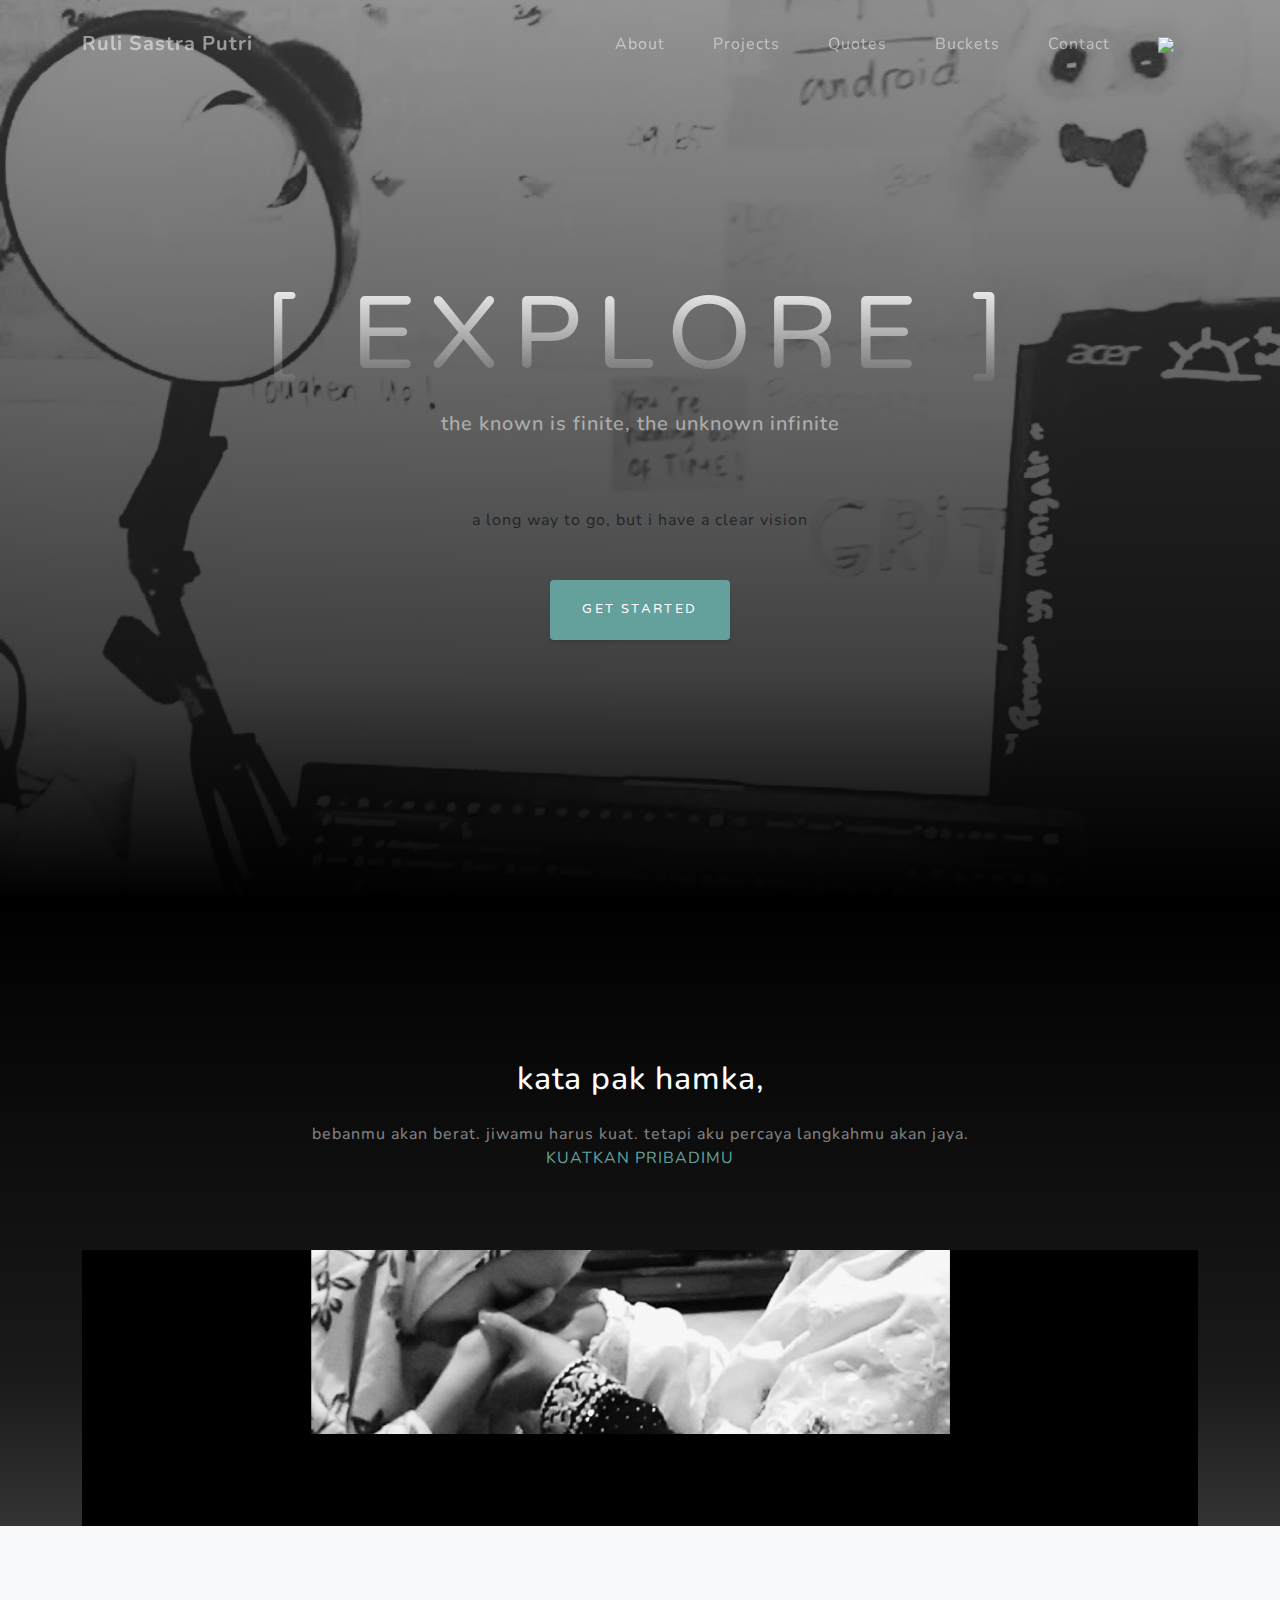
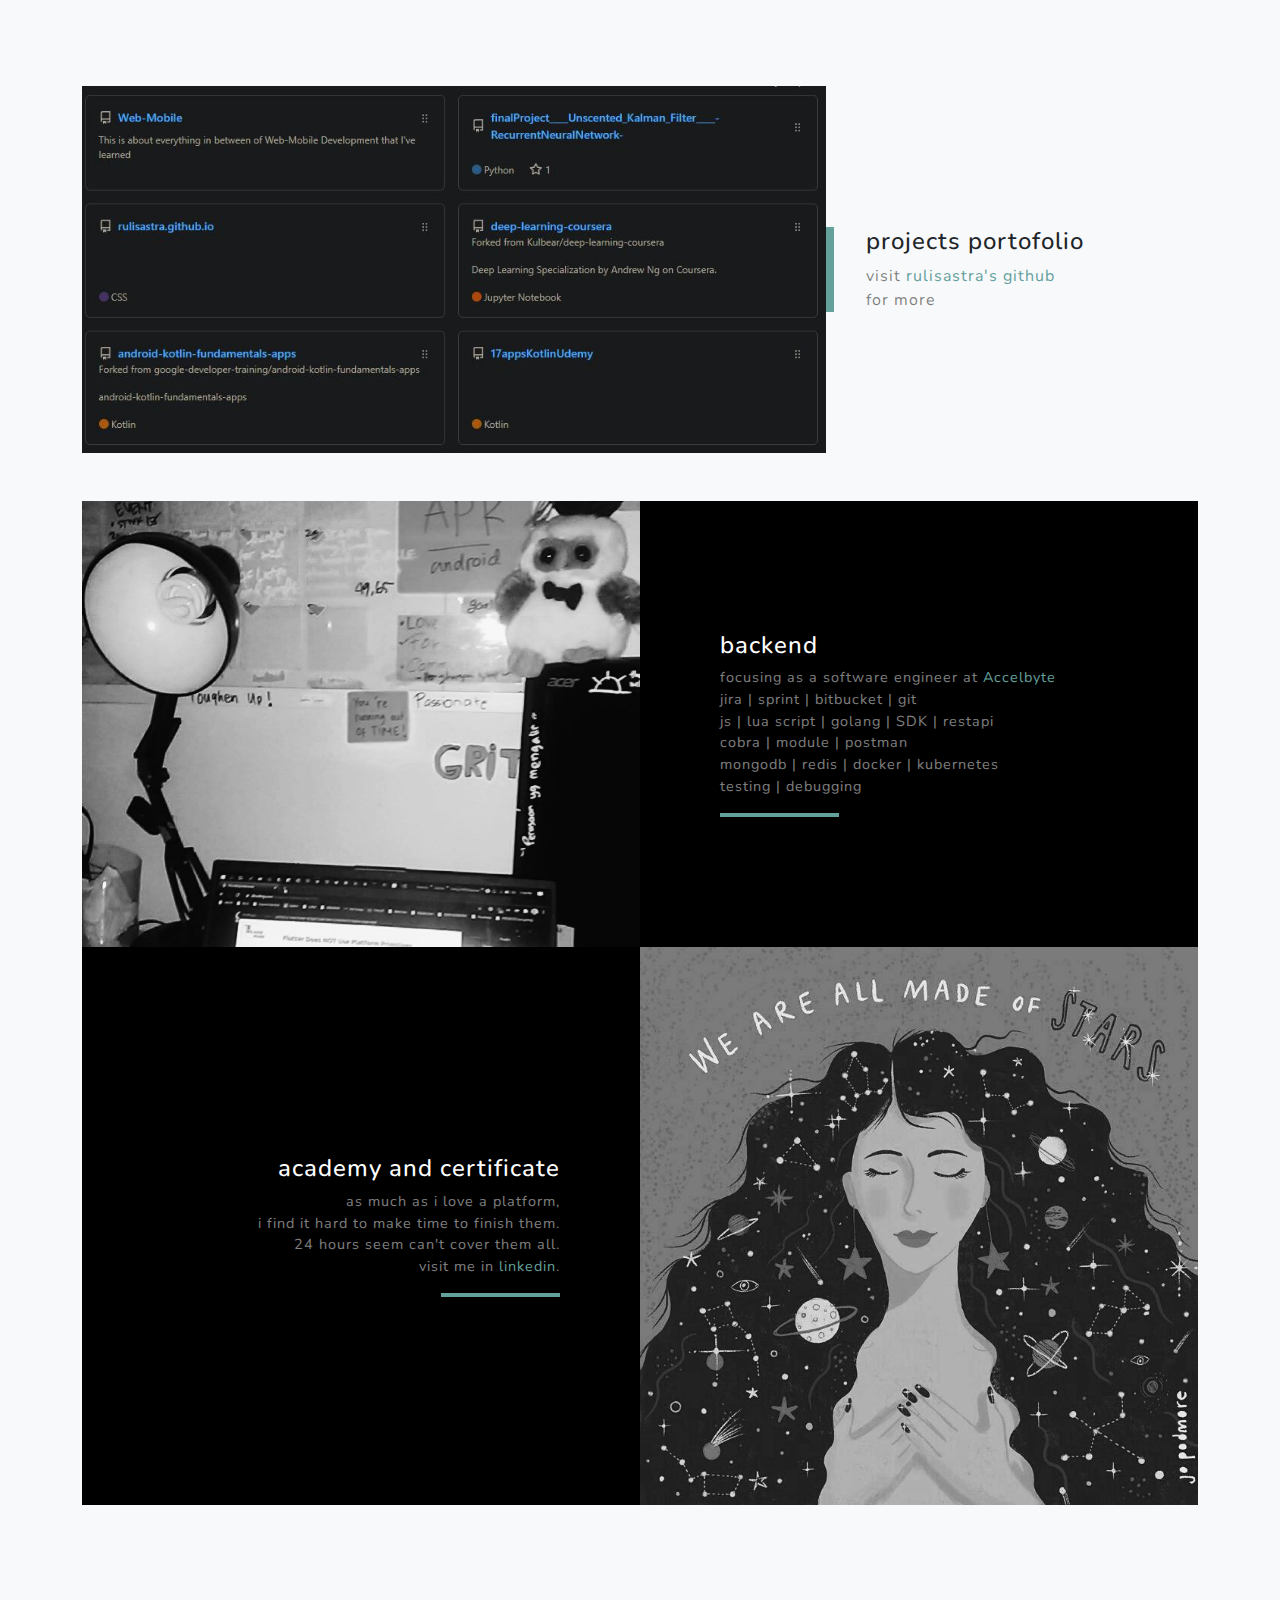
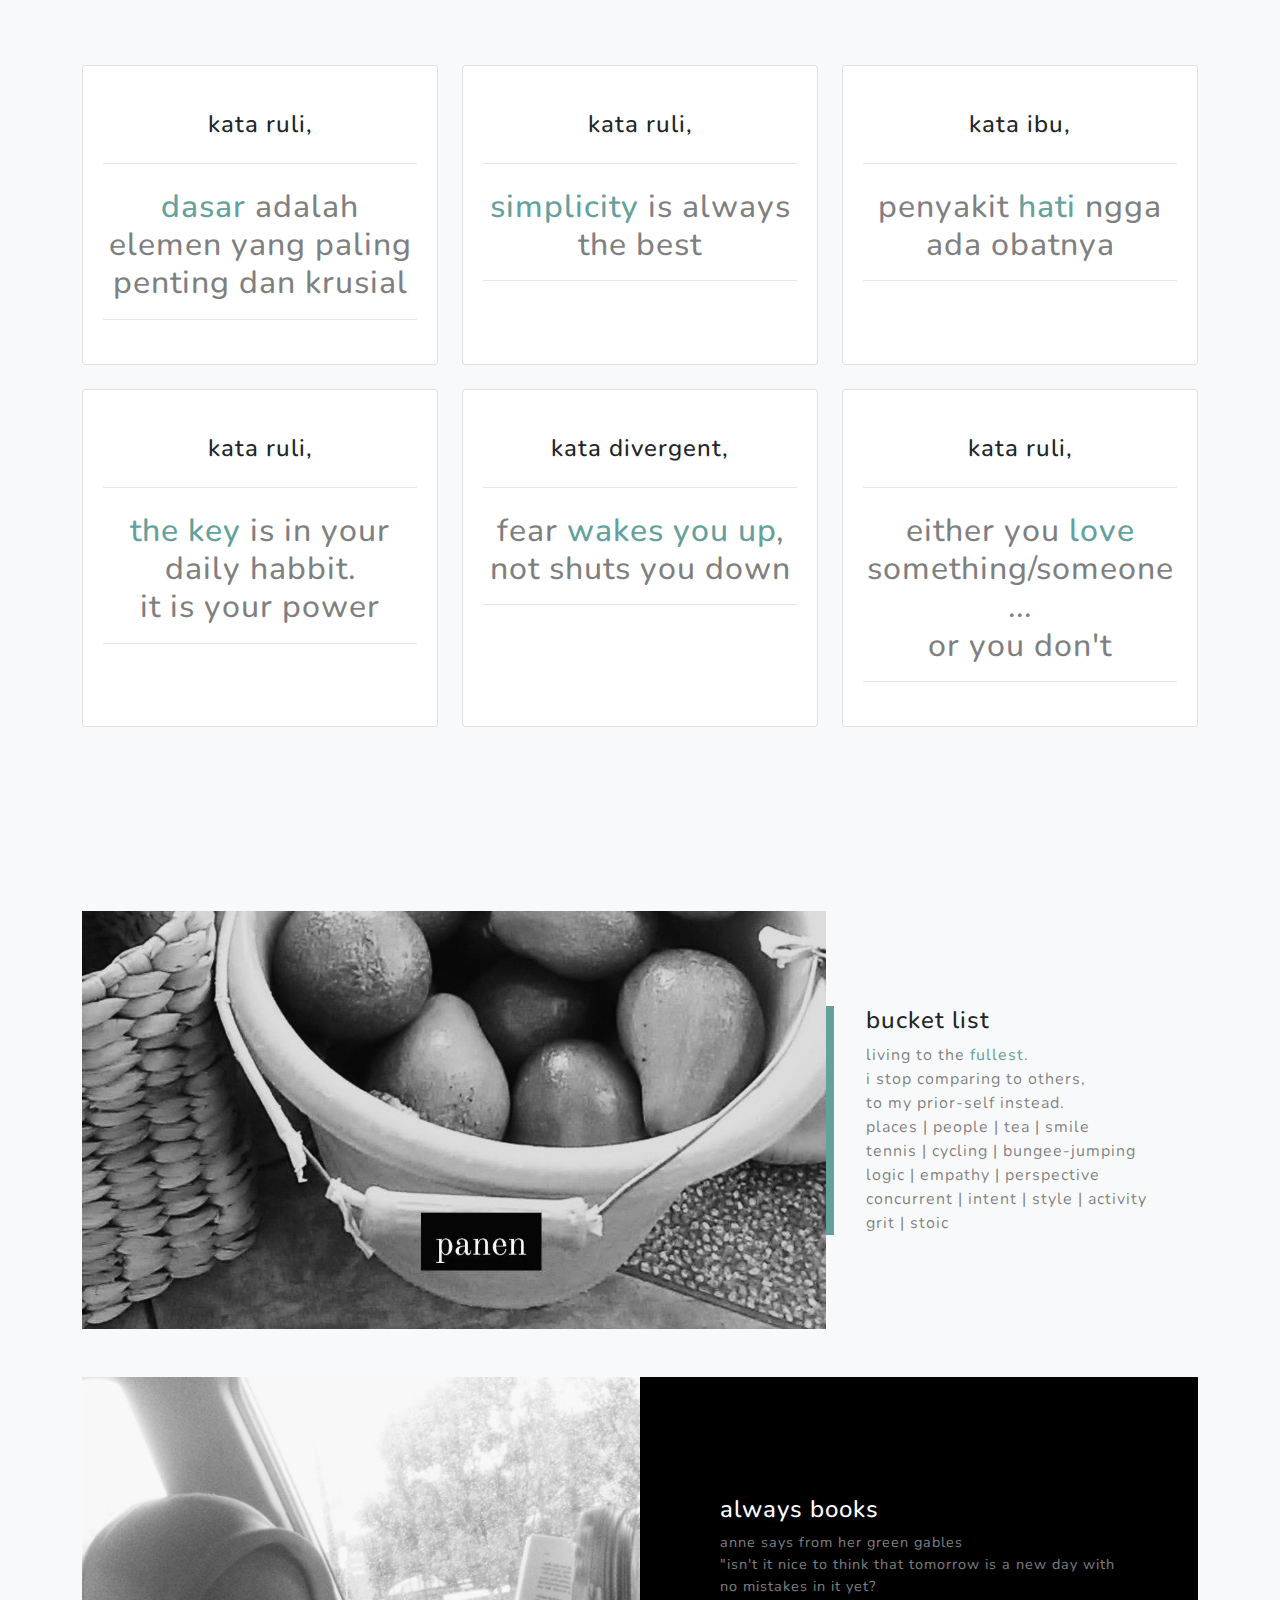
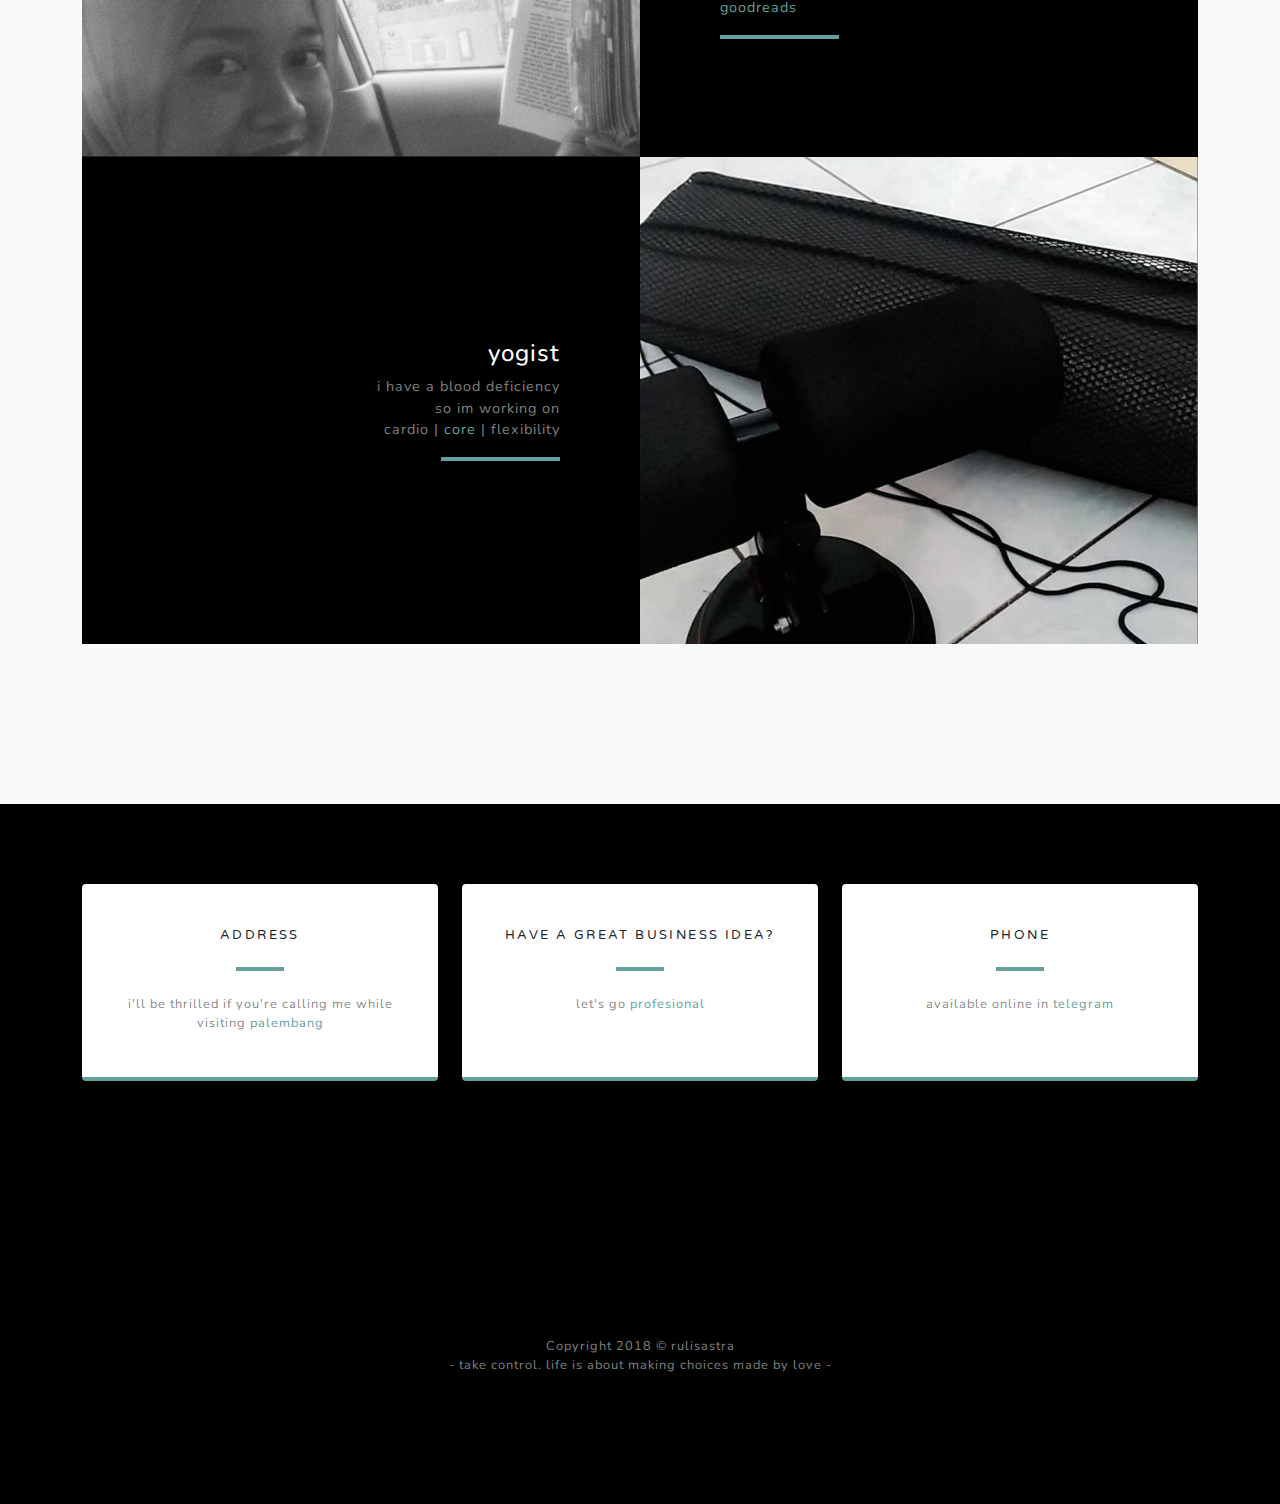
==== index.html @ 34dc0f87 "adding three dots" ====
<!DOCTYPE html>
<html lang="en">
    <head>
        <meta charset="utf-8" />
        <meta name="viewport" content="width=device-width, initial-scale=1, shrink-to-fit=no" />
        <meta name="description" content="" />
        <meta name="author" content="" />
        <title>laniakea | rulisastra</title>
        <link rel="icon" type="image/x-icon" href="#" />
        <!-- Font Awesome icons (free version)-->
        <script src="https://use.fontawesome.com/releases/v5.13.0/js/all.js" crossorigin="anonymous"></script>
        <!-- Google fonts-->
        <link href="https://fonts.googleapis.com/css?family=Varela+Round" rel="stylesheet" />
        <link href="https://fonts.googleapis.com/css?family=Nunito:200,200i,300,300i,400,400i,600,600i,700,700i,800,800i,900,900i" rel="stylesheet" />
        <!-- Core theme CSS (includes Bootstrap)-->
        <link href="css/styles.css" rel="stylesheet" />

        <!-- Google Tag Manager -->
        <script>(function(w,d,s,l,i){w[l]=w[l]||[];w[l].push({'gtm.start':
        new Date().getTime(),event:'gtm.js'});var f=d.getElementsByTagName(s)[0],
        j=d.createElement(s),dl=l!='dataLayer'?'&l='+l:'';j.async=true;j.src=
        'https://www.googletagmanager.com/gtm.js?id='+i+dl;f.parentNode.insertBefore(j,f);
        })(window,document,'script','dataLayer','GTM-MJ6JCJM');</script>
        <!-- End Google Tag Manager -->

    </head>

    <body id="page-top">

        <!-- Google Tag Manager (noscript) -->
        <noscript><iframe src="https://www.googletagmanager.com/ns.html?id=GTM-MJ6JCJM"
        height="0" width="0" style="display:none;visibility:hidden"></iframe></noscript>
        <!-- End Google Tag Manager (noscript) -->

        <!-- Navigation-->
        <nav class="navbar navbar-expand-lg navbar-light fixed-top" id="mainNav">
            <div class="container">
                <a class="navbar-brand js-scroll-trigger" href="#page-top">Ruli Sastra Putri</a>
                <button class="navbar-toggler navbar-toggler-right" type="button" data-toggle="collapse" data-target="#navbarResponsive" aria-controls="navbarResponsive" aria-expanded="false" aria-label="Toggle navigation">
                    Menu
                    <i class="fas fa-bars"></i>
                </button>
                <div class="collapse navbar-collapse" id="navbarResponsive">
                    <ul class="navbar-nav ml-auto">
                        <li class="nav-item"><a class="nav-link js-scroll-trigger" href="#about">About</a></li>
                        <li class="nav-item"><a class="nav-link js-scroll-trigger" href="#projects">Projects</a></li>
                        <li class="nav-item"><a class="nav-link js-scroll-trigger" href="#quotes">Quotes</a></li>
                        <li class="nav-item"><a class="nav-link js-scroll-trigger" href="#buckets">Buckets</a></li>
                        <li class="nav-item"><a class="nav-link js-scroll-trigger" href="#contacts">Contact</a></li>
                        <li class="nav-item"><a class="nav-link js-scroll-trigger" href="https://hits.seeyoufarm.com">
                            <img src="https://hits.seeyoufarm.com/api/count/incr/badge.svg?url=http%3A%2F%2Frulisastra.github.io&count_bg=%2364A19D&title_bg=%236C757D&icon=&icon_color=%23E7E7E7&title=today%27s+visitor&edge_flat=false"/>
                        </a></li>
                    </ul>
                </div>
            </div>
        </nav>
        <!-- Masthead-->
        <header class="masthead">
            <div class="container d-flex h-100 align-items-center">
                <div class="mx-auto text-center">
                    <h1 class="mx-auto my-4 text-uppercase">[ EXPLORE ]</h1>
                    <h5 class="text-white-50 mx-auto mt-2 mb-5">the known is finite, the unknown infinite</h5>
                    <br>a long way to go, but i have a clear vision</br><br></br>
                    <a class="btn btn-primary js-scroll-trigger" href="#about">Get Started</a>
                </div>
            </div>
        </header>
        <!-- About-->
        <section class="about-section text-center" id="about">
            <div class="container">
                <div class="row">
                    <div class="col-lg-8 mx-auto">
                        <h2 class="text-white mb-4">kata pak hamka,</h2>
                        <p class="text-white-50">
                            bebanmu akan berat. jiwamu harus kuat. tetapi aku percaya langkahmu akan jaya. <br>
                            <a href="#">KUATKAN PRIBADIMU</a>
                        </p>
                    </div>
                </div>
                <img class="img-fluid" src="assets/img/ipad.jpg" alt="" />
            </div>
        </section>
        <!-- Project Coding-->
        <section class="projects-section bg-light" id="projects">
            <div class="container">
                <!-- Featured Project Row-->
                <div class="row align-items-center no-gutters mb-4 mb-lg-5">
                    <div class="col-xl-8 col-lg-7"><img class="img-fluid mb-3 mb-lg-0" src="assets/img/demo-image-10.jpg" alt="" /></div>
                    <div class="col-xl-4 col-lg-5">
                        <div class="featured-text text-center text-lg-left">
                            <h4>projects portofolio</h4>
                            <p class="text-black-50 mb-0">visit  <a href="https://github.com/rulisastra">rulisastra's github</a></p>
                            <p class="text-black-50 mb-0">for more</p>
                        </div>
                    </div>
                </div>
                <!-- Project One-->
                <div class="row justify-content-center no-gutters mb-5 mb-lg-0">
                    <div class="col-lg-6"><img class="img-fluid" src="assets/img/demo-image-11.jpg" alt="" /></div>
                    <div class="col-lg-6">
                        <div class="bg-black text-center h-100 project">
                            <div class="d-flex h-100">
                                <div class="project-text w-100 my-auto text-center text-lg-left">
                                    <h4 class="text-white">backend</h4>
                                    <p class="mb-0 text-white-50">focusing as a software engineer at <a href="https://accelbyte.io/">Accelbyte</a></p>
                                    <p class="mb-0 text-white-50">jira | sprint | bitbucket | git <br> js | lua script | golang | SDK | restapi <br> cobra | module | postman <br> 
                                        mongodb | redis | docker | kubernetes <br> testing | debugging 
                                    </p>
                                    <hr class="d-none d-lg-block mb-0 ml-0" />
                                </div>
                            </div>
                        </div>
                    </div>
                </div>
                <!-- Project Two-->
                <div class="row justify-content-center no-gutters">
                    <div class="col-lg-6"><img class="img-fluid" src="assets/img/demo-image-12.jpg" alt="" /></div>
                    <div class="col-lg-6 order-lg-first">
                        <div class="bg-black text-center h-100 project">
                            <div class="d-flex h-100">
                                <div class="project-text w-100 my-auto text-center text-lg-right">
                                    <h4 class="text-white">academy and certificate</h4>
                                    <p class="mb-0 text-white-50">as much as i love a platform, <br> i find it hard to make time to finish them. <br>24 hours seem can't cover them all.<br>visit me in
                                        <a href="https://id.linkedin.com/in/rulisastra">linkedin</a>.</p>
                                    <hr class="d-none d-lg-block mb-0 mr-0" />
                                </div>
                            </div>
                        </div>
                    </div>
                </div>
            </div>         
        </section>
                        
        <!-- quotes -->
        <section class="quote-section bg-light" id="quotes">
            <div class="container bg-light">
                <div class="row">
                    <div class="col-md-4 mb-3 mb-md-4">
                        <div class="card py-4 h-100">
                            <div class="card-body text-center">
                                <h4 class="text-lowercase m-0">kata ruli,</h4>
                                <hr class="my-4" />
                                <div class="small text-black-50 mb-0">
                                    <h2>
                                        <a href="#">dasar</a> adalah elemen yang paling penting dan krusial
                                    </h2>
                                    <hr class="d-none d-lg-block mb-0 ml-0" />
                                </div>
                            </div>
                        </div>
                    </div>
                    <div class="col-md-4 mb-3 mb-md-4">
                        <div class="card py-4 h-100">
                            <div class="card-body text-center">
                                <h4 class="text-lowercase m-0">kata ruli,</h4>
                                <hr class="my-4" />
                                <div class="small text-black-50 mb-0">
                                    <h2>
                                        <a href="#">simplicity</a> is always the best
                                    </h2>
                                    <hr class="d-none d-lg-block mb-0 ml-0" />
                                </div>
                            </div>
                        </div>
                    </div>
                    <div class="col-md-4 mb-3 mb-md-4">
                        <div class="card py-4 h-100">
                            <div class="card-body text-center">
                                <h4 class="text-lowercase m-0">kata ibu,</h4>
                                <hr class="my-4" />
                                <div class="small text-black-50 mb-0">
                                    <h2>
                                        penyakit <a href="#">hati</a> ngga ada obatnya
                                    </h2>
                                    <hr class="d-none d-lg-block mb-0 ml-0" />
                                </div>
                            </div>
                        </div>
                    </div>
                    <div class="col-md-4 mb-3 mb-md-4">
                        <div class="card py-4 h-100">
                            <div class="card-body text-center">
                                <h4 class="text-lowercase m-0">kata ruli,</h4>
                                <hr class="my-4" />
                                <div class="small text-black-50 mb-0">
                                    <h2>
                                        <a href="#">the key</a> is in your daily habbit. <br>it is your power
                                    </h2>
                                    <hr class="d-none d-lg-block mb-0 ml-0" />
                                </div>
                            </div>
                        </div>
                    </div>
                    <div class="col-md-4 mb-3 mb-md-4">
                        <div class="card py-4 h-100">
                            <div class="card-body text-center">
                                <h4 class="text-lowercase m-0">kata divergent,</h4>
                                <hr class="my-4" />
                                <div class="small text-black-50 mb-0">
                                    <h2>
                                        fear <a href="#">wakes you up</a>, not shuts you down
                                    </h2>
                                    <hr class="d-none d-lg-block mb-0 ml-0" />
                                </div>
                            </div>
                        </div>
                    </div>
                    <div class="col-md-4 mb-3 mb-md-4">
                        <div class="card py-4 h-100">
                            <div class="card-body text-center">
                                <h4 class="text-lowercase m-0">kata ruli,</h4>
                                <hr class="my-4" />
                                <div class="small text-black-50 mb-0">
                                    <h2>
                                        either you <a href="#">love</a> something/someone... <br> or you don't
                                    </h2>
                                    <hr class="d-none d-lg-block mb-0 ml-0" />
                                </div>
                            </div>
                        </div>
                    </div>
                </div>
            </div>    
        </section>
        <!-- Bucket List -->
        <section class="projects-section bg-light" id="buckets">
            <div class="container">
                <!-- Featured Project Row-->
                <div class="row align-items-center no-gutters mb-4 mb-lg-5">
                    <div class="col-xl-8 col-lg-7"><img class="img-fluid mb-3 mb-lg-0" src="assets/img/0.jpg" alt="" /></div>
                    <div class="col-xl-4 col-lg-5">
                        <div class="featured-text text-center text-lg-left">
                            <h4>bucket list</h4>
                            <p class="text-black-50 mb-0">living to the <a href="#">fullest</a>.<br>
                                i stop comparing to others,<br> to my prior-self instead.<br>
                            </p>
                            <p class="text-black-50 mb-0">places | people | tea | smile <br> tennis | cycling | bungee-jumping <br> logic | empathy | perspective <br> concurrent | intent | style | activity <br> grit | stoic </p>
                        </div>
                    </div>
                </div>
                <!-- Project One Row-->
                <div class="row justify-content-center no-gutters mb-5 mb-lg-0">
                    <div class="col-lg-6"><img class="img-fluid" src="assets/img/demo-image-01.jpg" alt="" /></div>
                    <div class="col-lg-6">
                        <div class="bg-black text-center h-100 project">
                            <div class="d-flex h-100">
                                <div class="project-text w-100 my-auto text-center text-lg-left">
                                    <h4 class="text-white">always books</h4>
                                    <p class="mb-0 text-white-50">anne says from her green gables <br> "isn't it nice to think that tomorrow is a new day with no mistakes in it yet? <br> 
                                        <a href="https://www.goodreads.com/user/show/23345338-ruli-sastra">goodreads</a>
                                    </p>
                                    <hr class="d-none d-lg-block mb-0 ml-0" />
                                </div>
                            </div>
                        </div>
                    </div>
                </div>
                <!-- Project Two Row-->
                <div class="row justify-content-center no-gutters">
                    <div class="col-lg-6"><img class="img-fluid" src="assets/img/demo-image-02.jpg" alt="" /></div>
                    <div class="col-lg-6 order-lg-first">
                        <div class="bg-black text-center h-100 project">
                            <div class="d-flex h-100">
                                <div class="project-text w-100 my-auto text-center text-lg-right">
                                    <h4 class="text-white">yogist</h4>
                                    <p class="mb-0 text-white-50">i have a blood deficiency <br> so im working on <br> cardio | 
                                        <a href="https://www.strava.com/athletes/51560562">core</a> | flexibility</p>
                                    <hr class="d-none d-lg-block mb-0 mr-0" />
                                </div>
                            </div>
                        </div>
                    </div>
                </div>
            </div>         
        </section>
        <!-- Contact-->
        <section class="contact-section bg-black" id="contacts">
            <div class="container">
                <div class="row">
                    <div class="col-md-4 mb-3 mb-md-0">
                        <div class="card py-4 h-100">
                            <div class="card-body text-center">
                                <i class="fas fa-map-marked-alt text-primary mb-2"></i>
                                <h4 class="text-uppercase m-0">Address</h4>
                                <hr class="my-4" />
                                <div class="small text-black-50">i'll be thrilled if you're calling me while visiting <a href="https://goo.gl/maps/FvqnrLis1mpHdZTG8">palembang</a></div>
                            </div>
                        </div>
                    </div>
                    <div class="col-md-4 mb-3 mb-md-0">
                        <div class="card py-4 h-100">
                            <div class="card-body text-center">
                                <i class="fas fa-envelope text-primary mb-2"></i>
                                <h4 class="text-uppercase m-0">have a great business idea? </h4>
                                <hr class="my-4" />
                                <div class="small text-black-50">let's go <a href="mailto:john@ruli.sastra.p@mail.ugm.ac.id">profesional</a></div>
                            </div>
                        </div>
                    </div>
                    <div class="col-md-4 mb-3 mb-md-0">
                        <div class="card py-4 h-100">
                            <div class="card-body text-center">
                                <i class="fas fa-mobile-alt text-primary mb-2"></i>
                                <h4 class="text-uppercase m-0">Phone</h4>
                                <hr class="my-4" />
                                <div class="small text-black-50">available online in <a href="https://t.me/rulisastra">telegram</a></div>
                            </div>
                        </div>
                    </div>
                </div>
                <div class="social d-flex justify-content-center">
                    <a class="mx-2" href="https://www.twitter.com/rulisastra"><i class="fab fa-twitter"></i></a>
                    <a class="mx-2" href="https://www.facebook.com/uli.putri"><i class="fab fa-facebook-f"></i></a>
                    <a class="mx-2" href="https://www.instagram.com/rulisastra/"><i class="fab fa-instagram"></i></a>
                    <a class="mx-2" href="https://id.pinterest.com/rulisastra/"><i class="fab fa-pinterest"></i></a>
                    <a class="mx-2" href="https://medium.com/@rulisastra"><i class="fab fa-medium"></i></a>
                    <a class="mx-2" href="https://www.tumblr.com/blog/rulisastra"><i class="fab fa-tumblr"></i></a>
                    <a class="mx-2" href="https://id.quora.com/profile/Ruli-Sastra"><i class="fab fa-quora"></i></a>
                    <a class="mx-2" href="https://github.com/rulisastra"><i class="fab fa-github"></i></a>
                    <a class="mx-2" href="https://id.linkedin.com/in/rulisastra"><i class="fab fa-linkedin"></i></a>
                    <a class="mx-2" href="https://open.spotify.com/user/rulisastra"><i class="fab fa-spotify"></i></a>
                    <a class="mx-2" href="https://m.imdb.com/user/ur37093719/?ref_=nv_usr_prof_2"><i class="fab fa-imdb"></i></a>
                    <a class="mx-2" href="https://soundcloud.com/rulisastraputri"><i class="fab fa-soundcloud"></i></a>
                </div>
            </div>
        </section>
        <!-- Footer-->
        <footer class="footer bg-black small text-center text-white-50"><div class="container">Copyright 2018  &copy; rulisastra <br> - take control. life is about making choices made by love -</div>
        <!-- Histats.com  START (html only)-->
        <!-- <a href="/" alt="page hit counter" target="_blank" >
        <embed src="//s10.histats.com/605.swf"  flashvars="jver=1&acsid=4546337&domi=4"  quality="high"  width="110" height="55" name="605.swf"  align="middle" type="application/x-shockwave-flash" pluginspage="//www.macromedia.com/go/getflashplayer" wmode="transparent" /></a>
        <img  src="//sstatic1.histats.com/0.gif?4546337&101" alt="" border="0"> -->
        <!-- Histats.com  END  -->
        </footer>
        <!-- Bootstrap core JS-->
        <script src="https://cdnjs.cloudflare.com/ajax/libs/jquery/3.5.1/jquery.min.js"></script>
        <script src="https://stackpath.bootstrapcdn.com/bootstrap/4.5.0/js/bootstrap.bundle.min.js"></script>
        <!-- Third party plugin JS-->
        <script src="https://cdnjs.cloudflare.com/ajax/libs/jquery-easing/1.4.1/jquery.easing.min.js"></script>
        <!-- Core theme JS-->
        <script src="js/scripts.js"></script>

        <!-- Twitter sync -->
<!--         <script async src="https://platform.twitter.com/widgets.js" charset="utf-8"></script> -->
    </body>
</html>
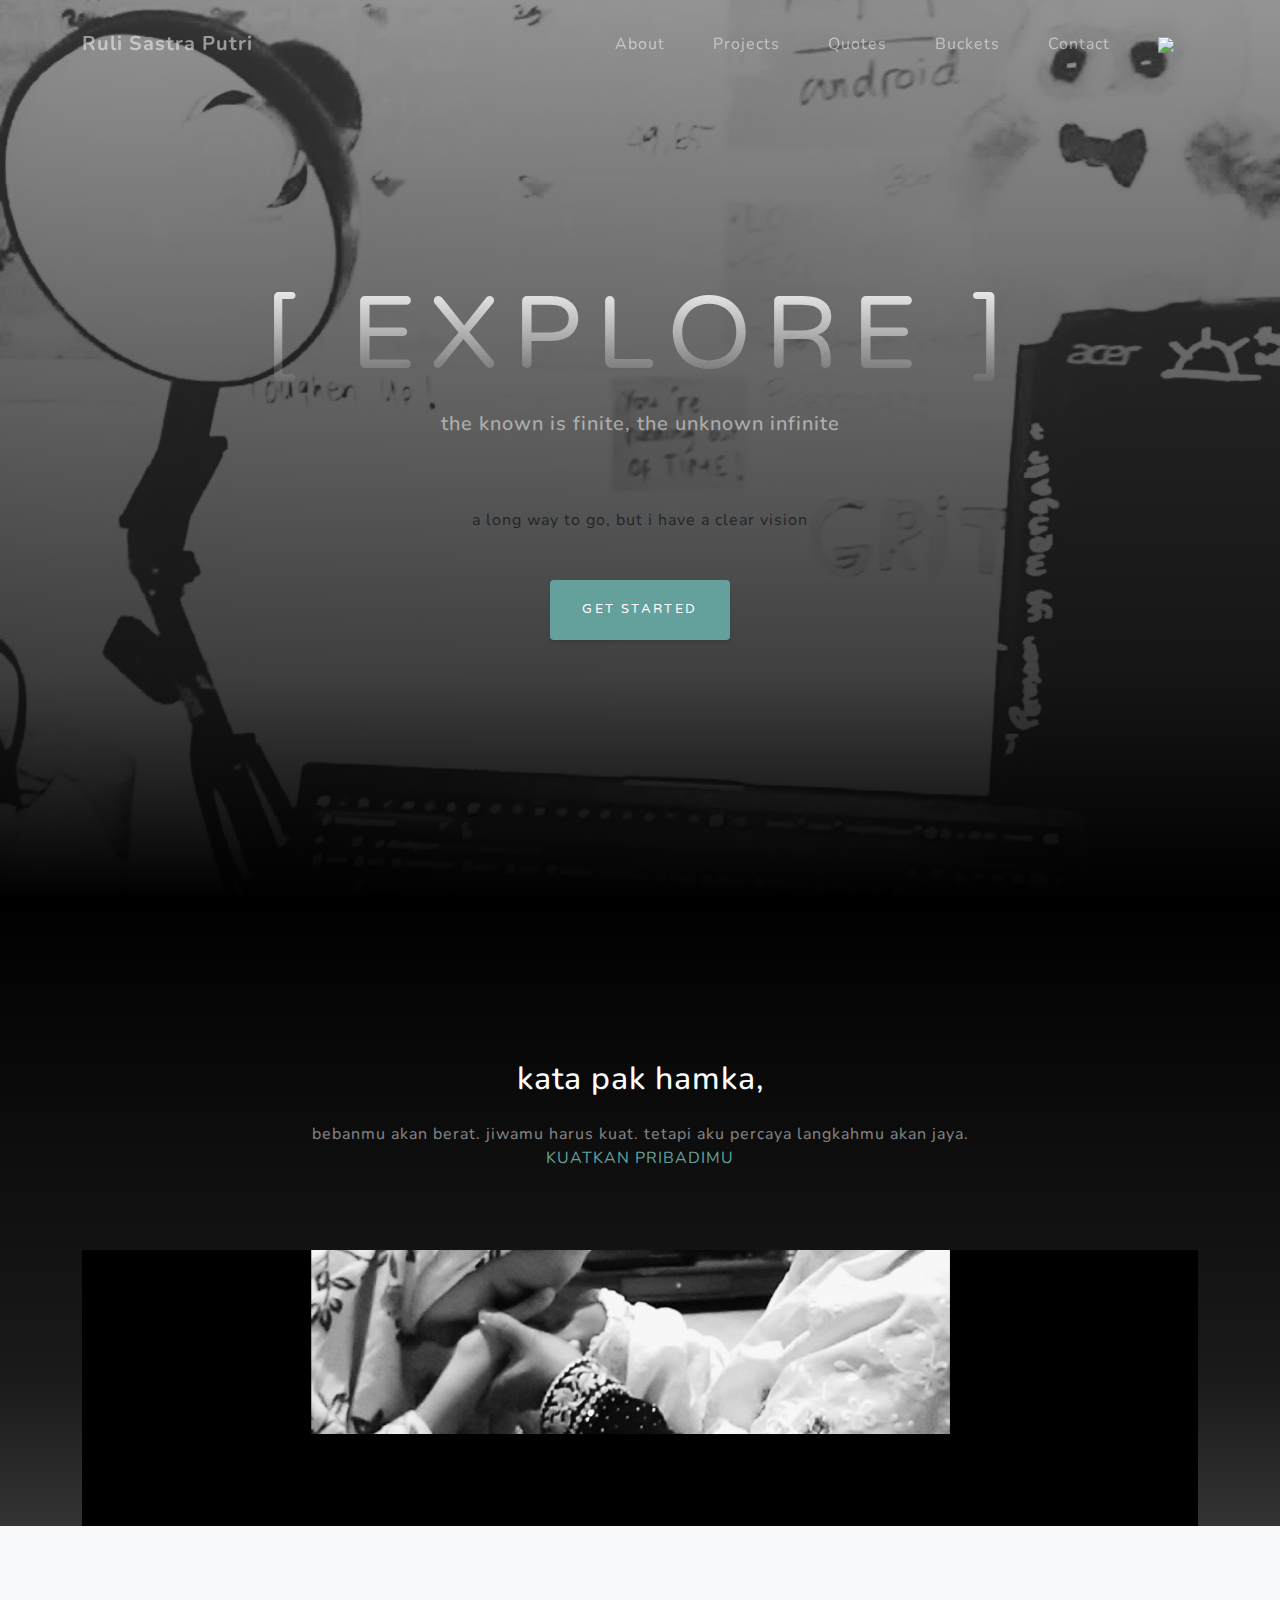
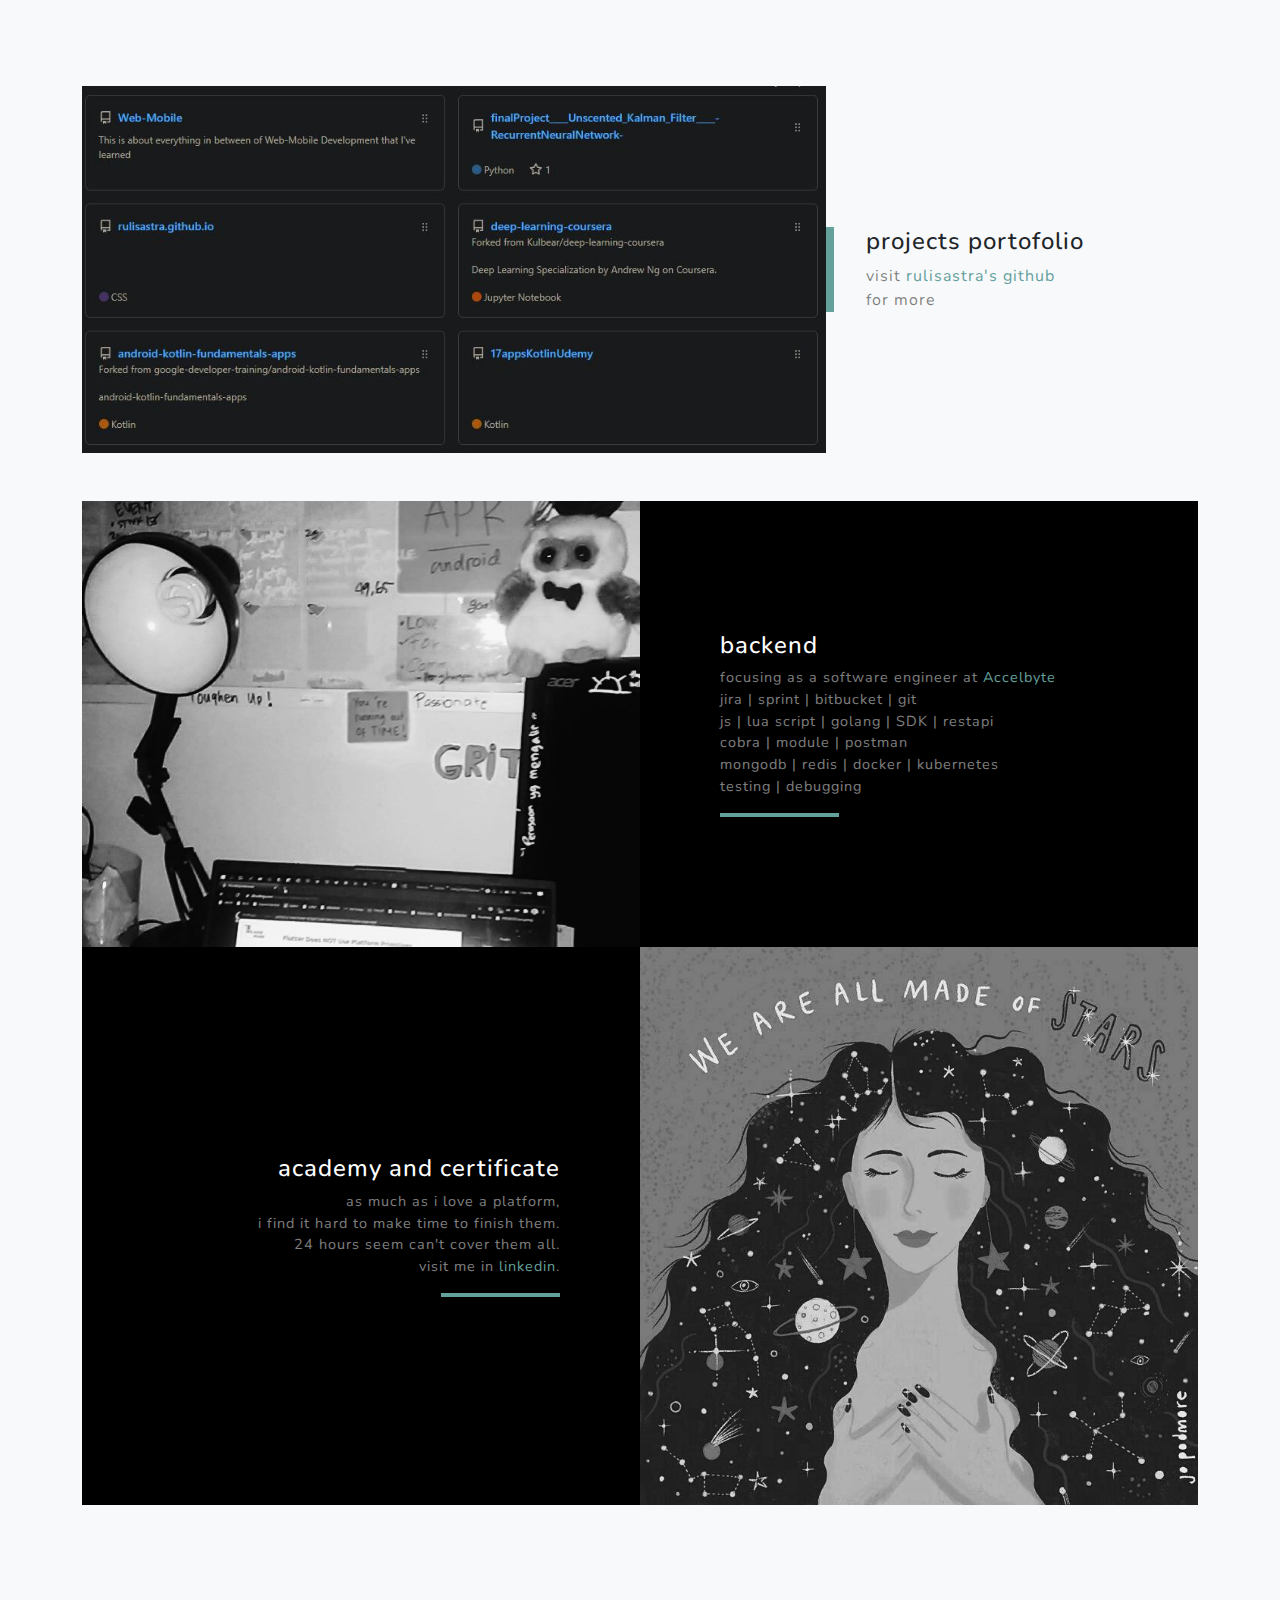
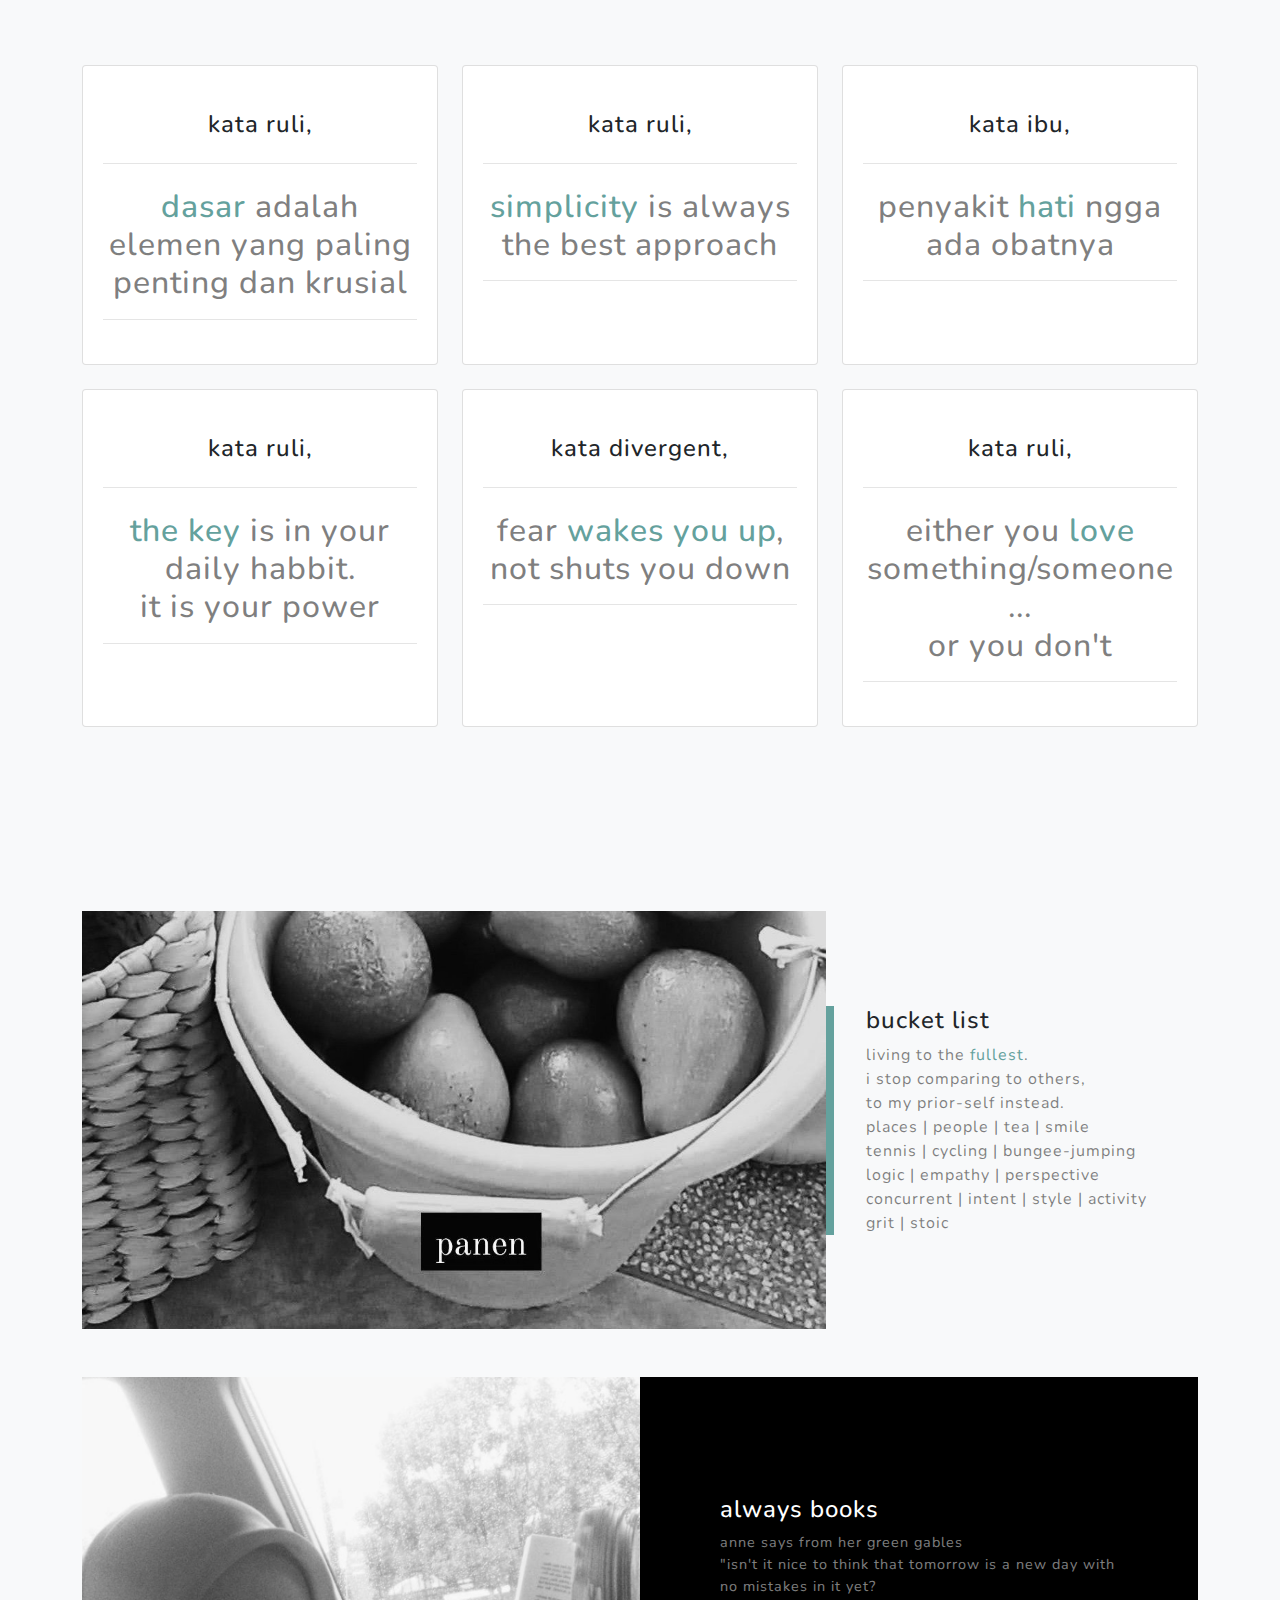
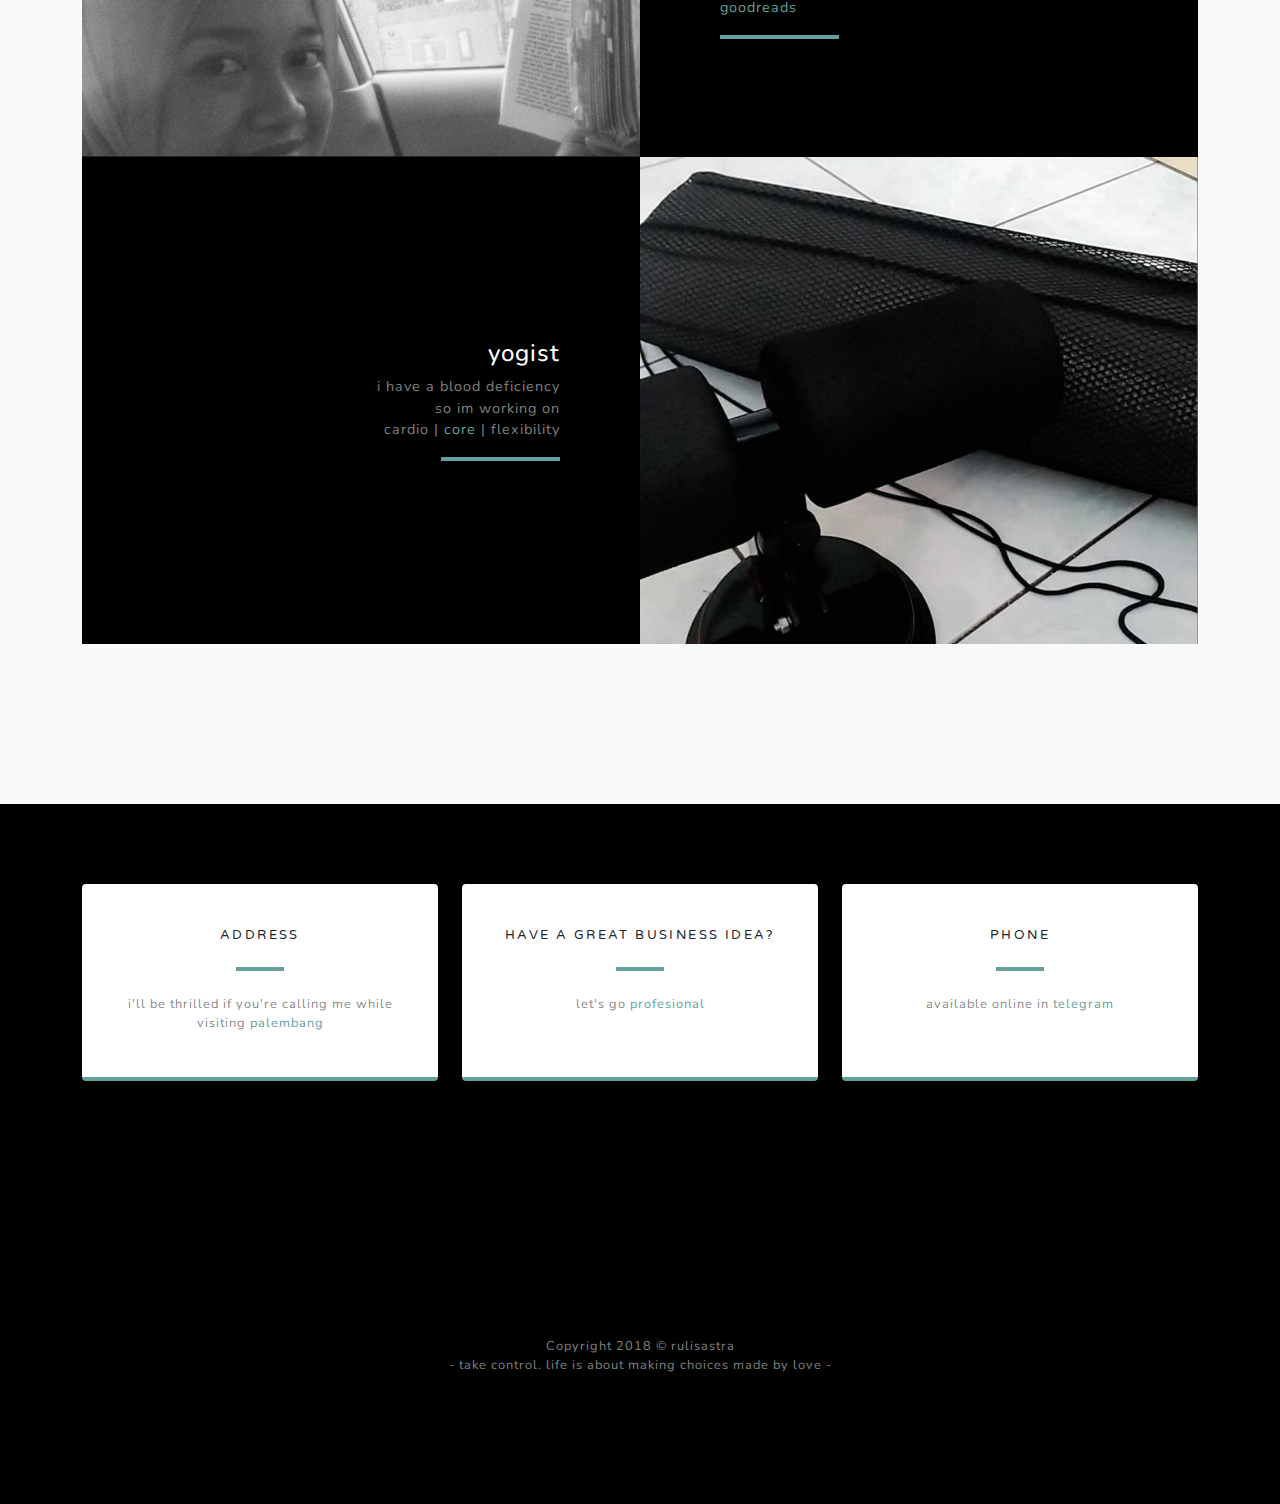
==== commit a0e8bc1f: "updating quote card by simplicity" ====
--- a/index.html
+++ b/index.html
@@ -156,7 +156,7 @@
                                 <hr class="my-4" />
                                 <div class="small text-black-50 mb-0">
                                     <h2>
-                                        <a href="#">simplicity</a> is always the best
+                                        <a href="#">simplicity</a> is always the best approach
                                     </h2>
                                     <hr class="d-none d-lg-block mb-0 ml-0" />
                                 </div>
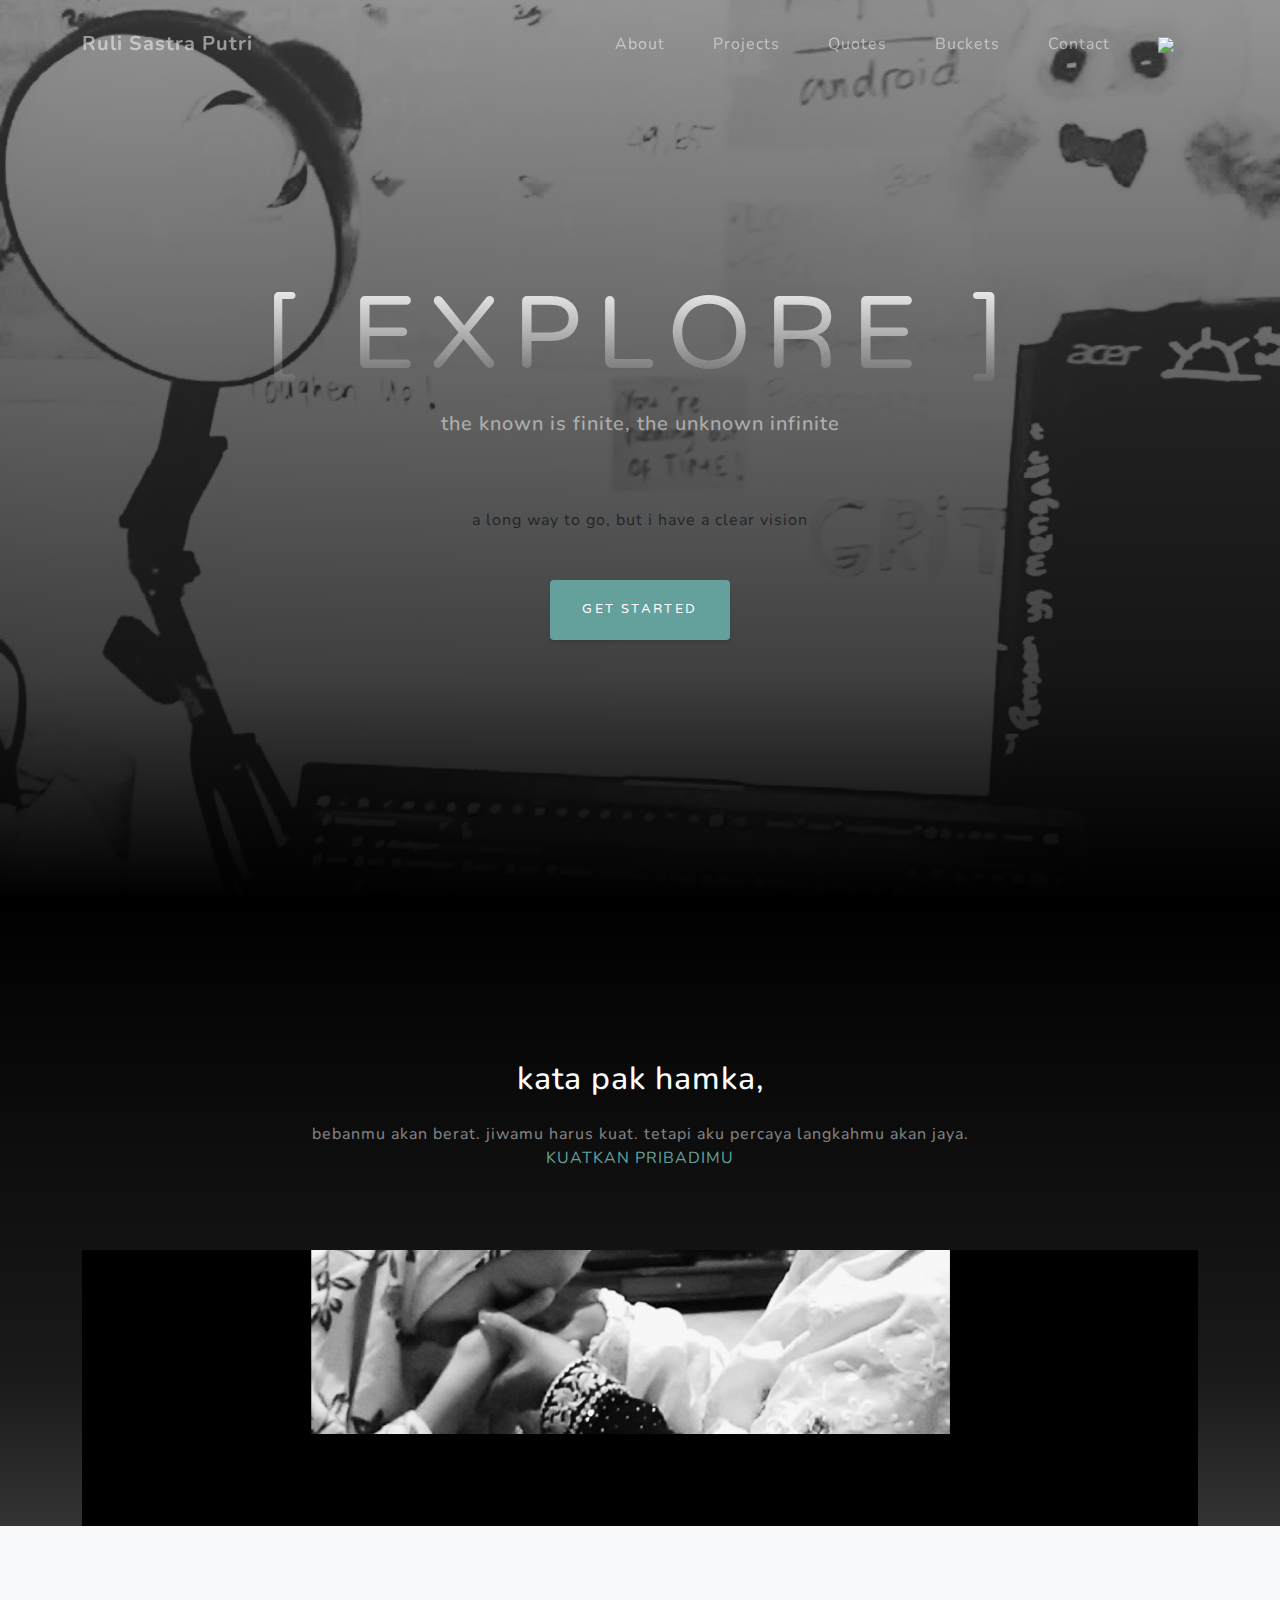
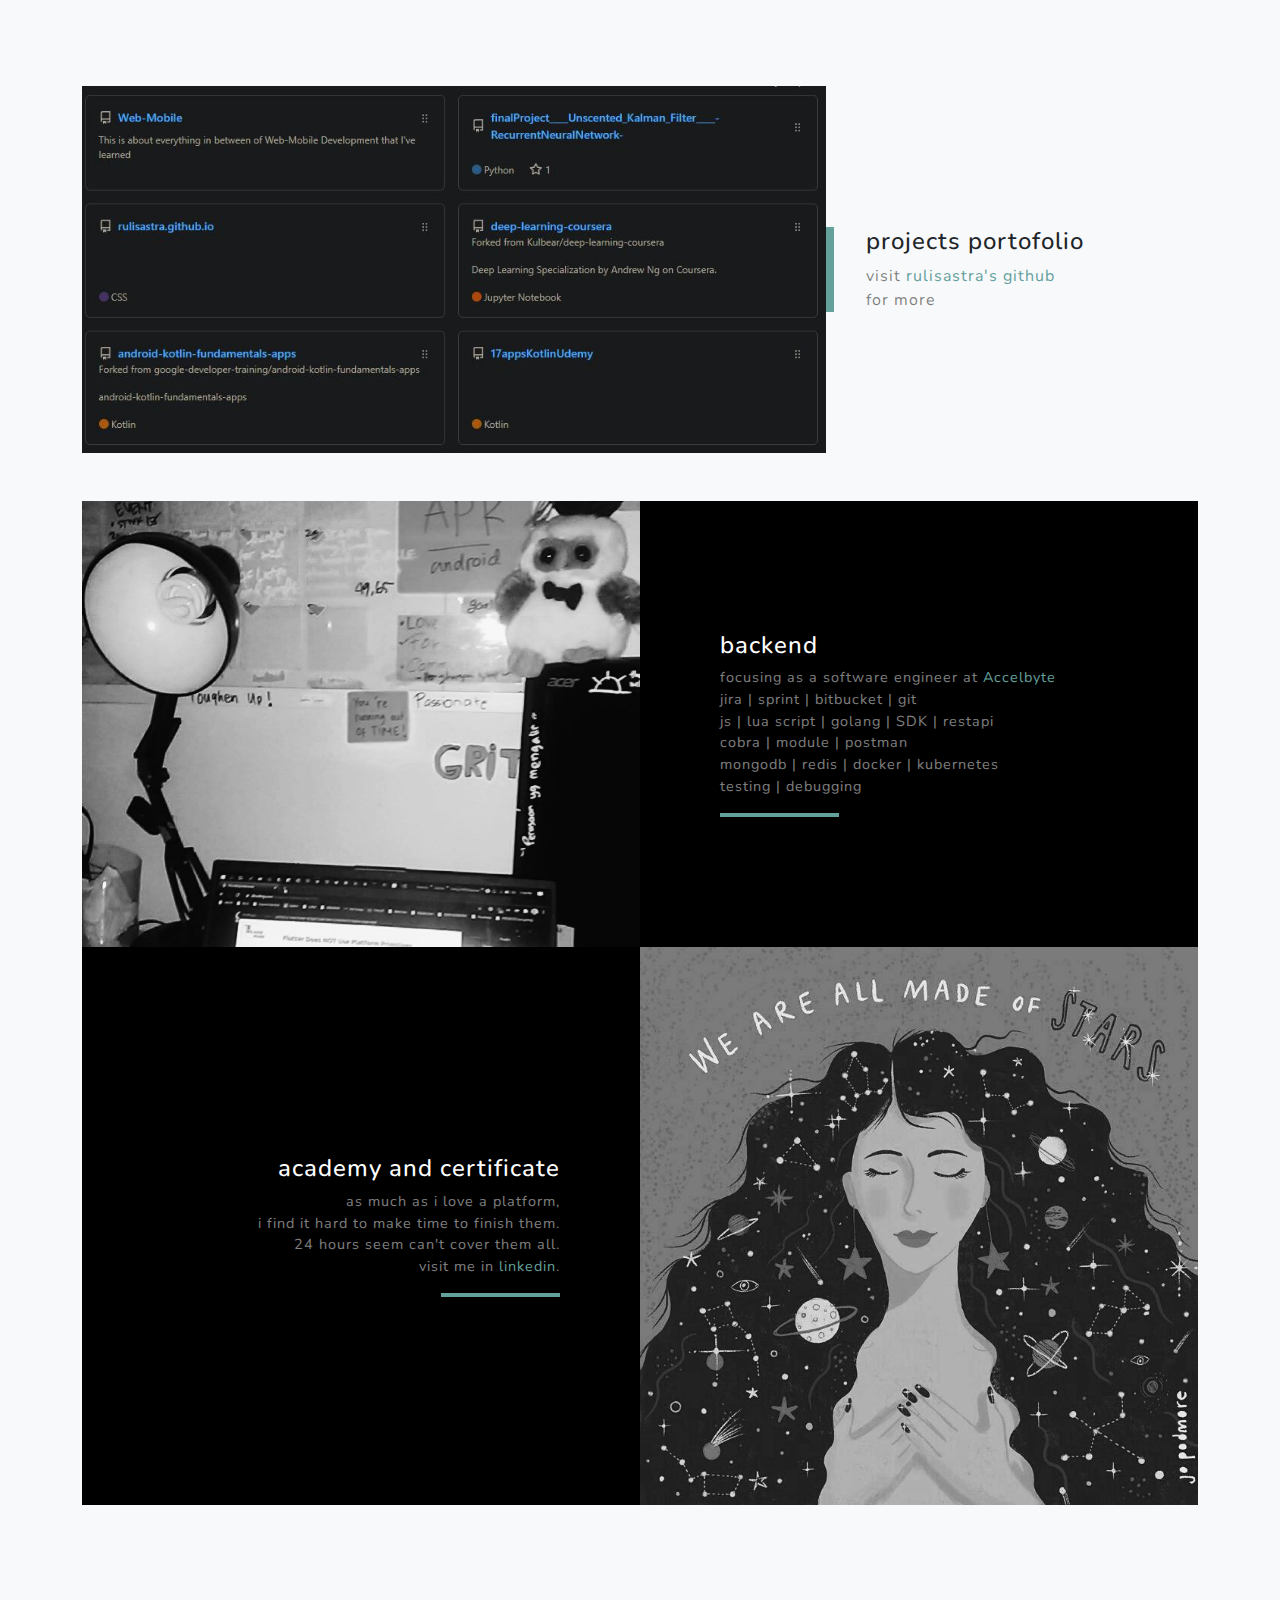
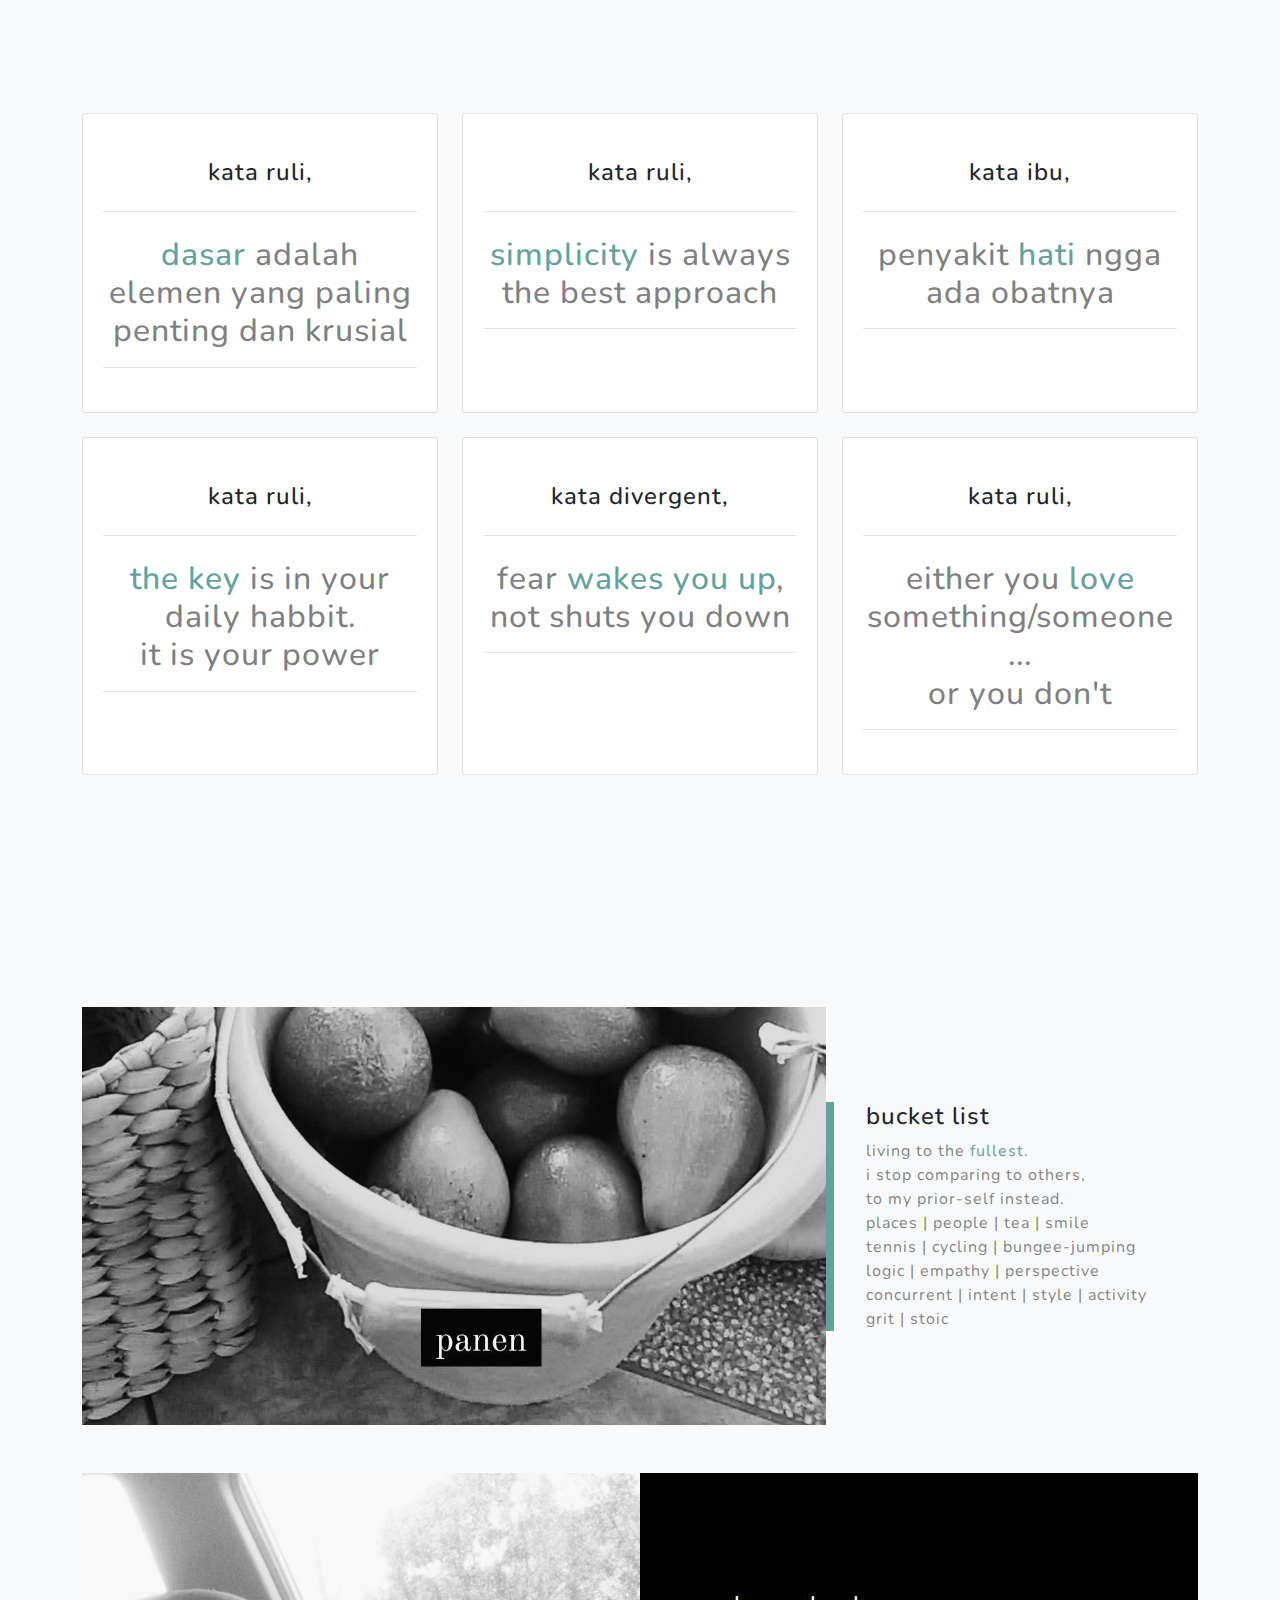
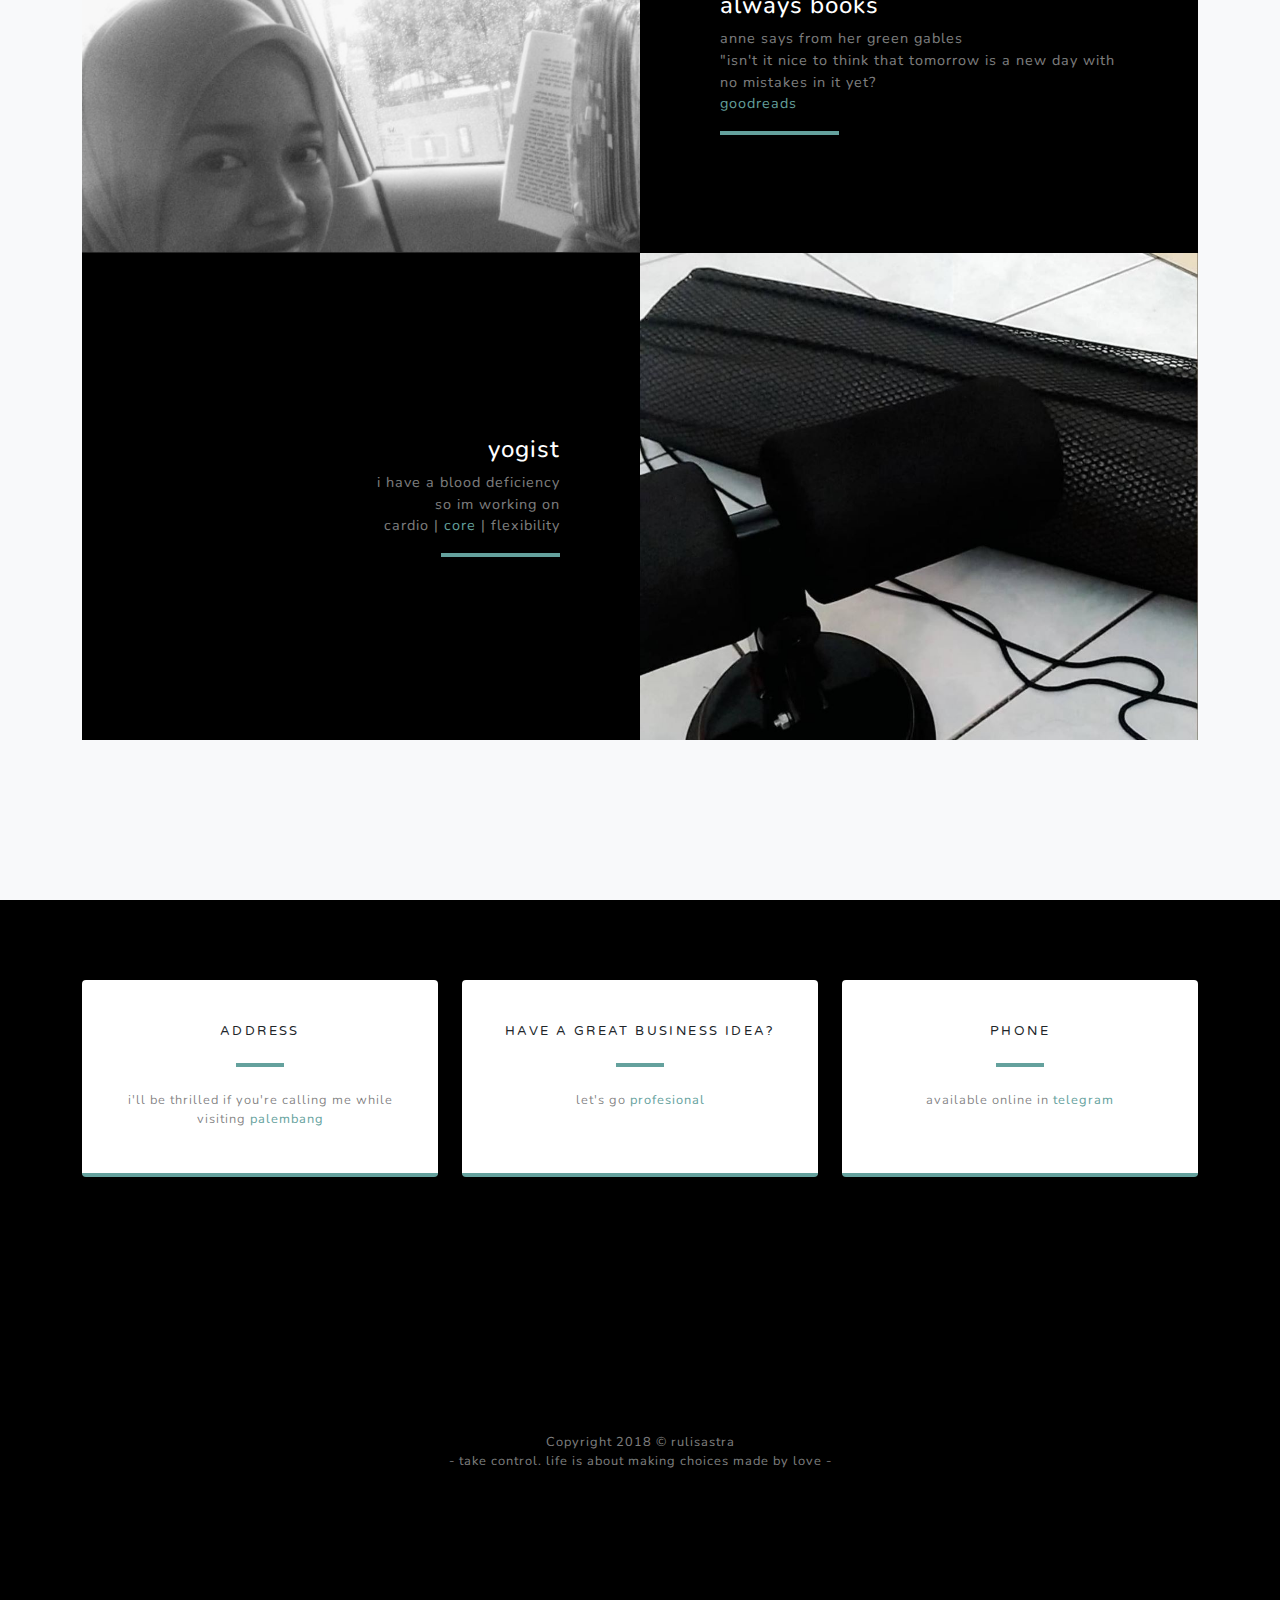
==== commit 42c78493: "fix: quote padding to py-4" ====
--- a/index.html
+++ b/index.html
@@ -132,8 +132,8 @@
         </section>
                         
         <!-- quotes -->
-        <section class="quote-section bg-light" id="quotes">
-            <div class="container bg-light">
+        <section class="quote-section bg-light py-4" id="quotes">
+            <div class="container bg-light py-4">
                 <div class="row">
                     <div class="col-md-4 mb-3 mb-md-4">
                         <div class="card py-4 h-100">
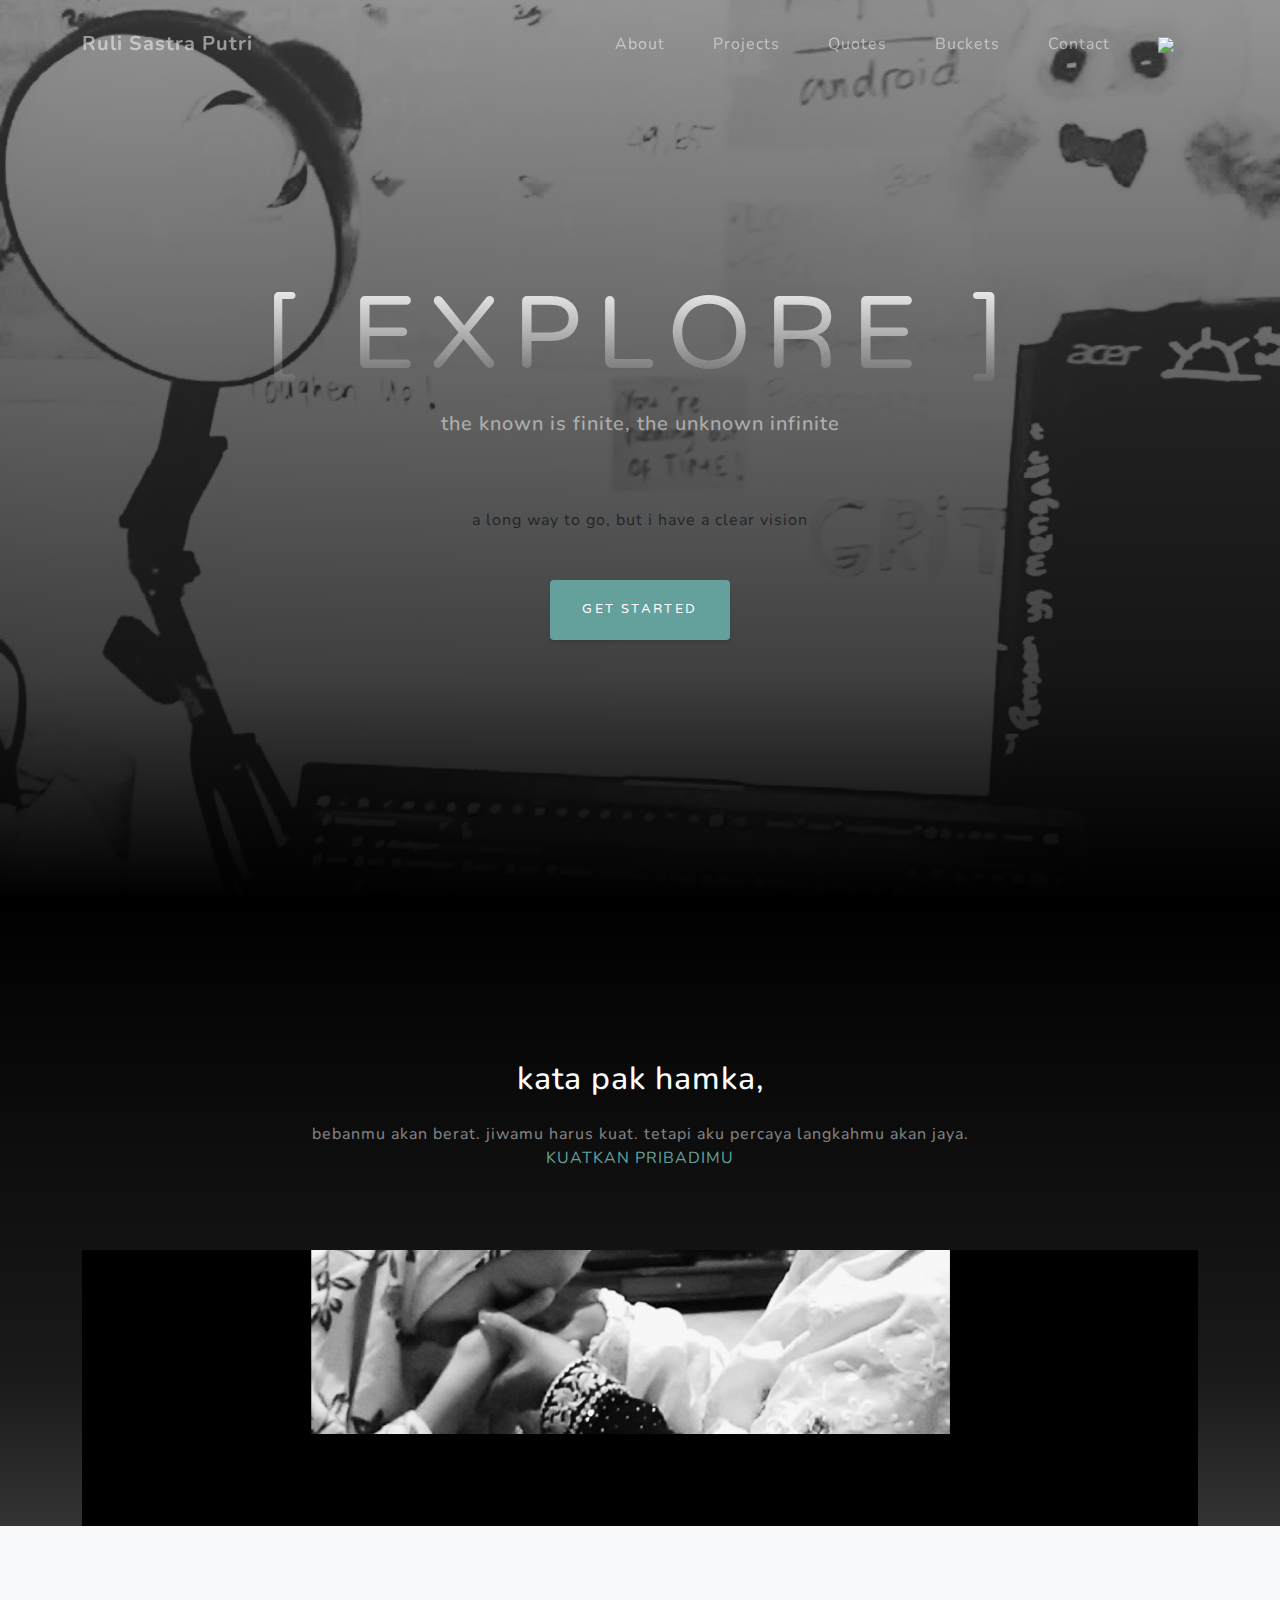
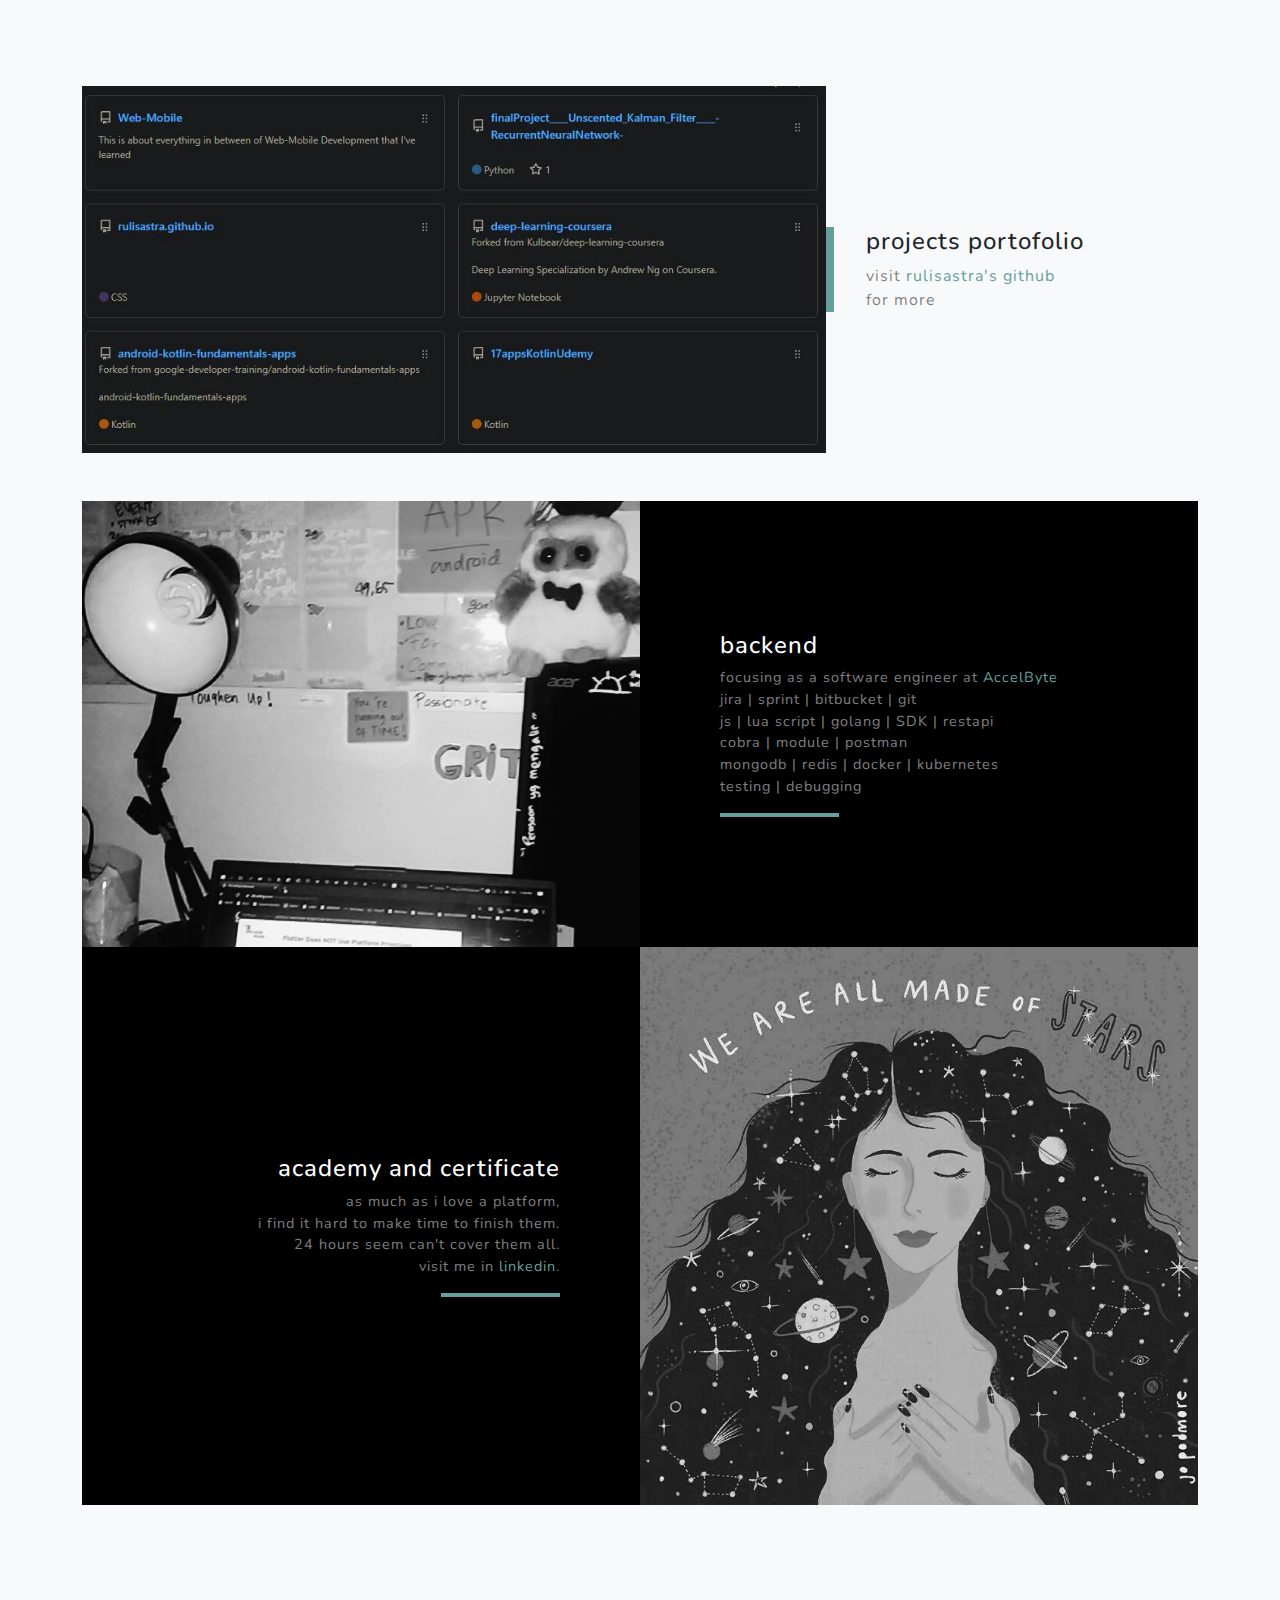
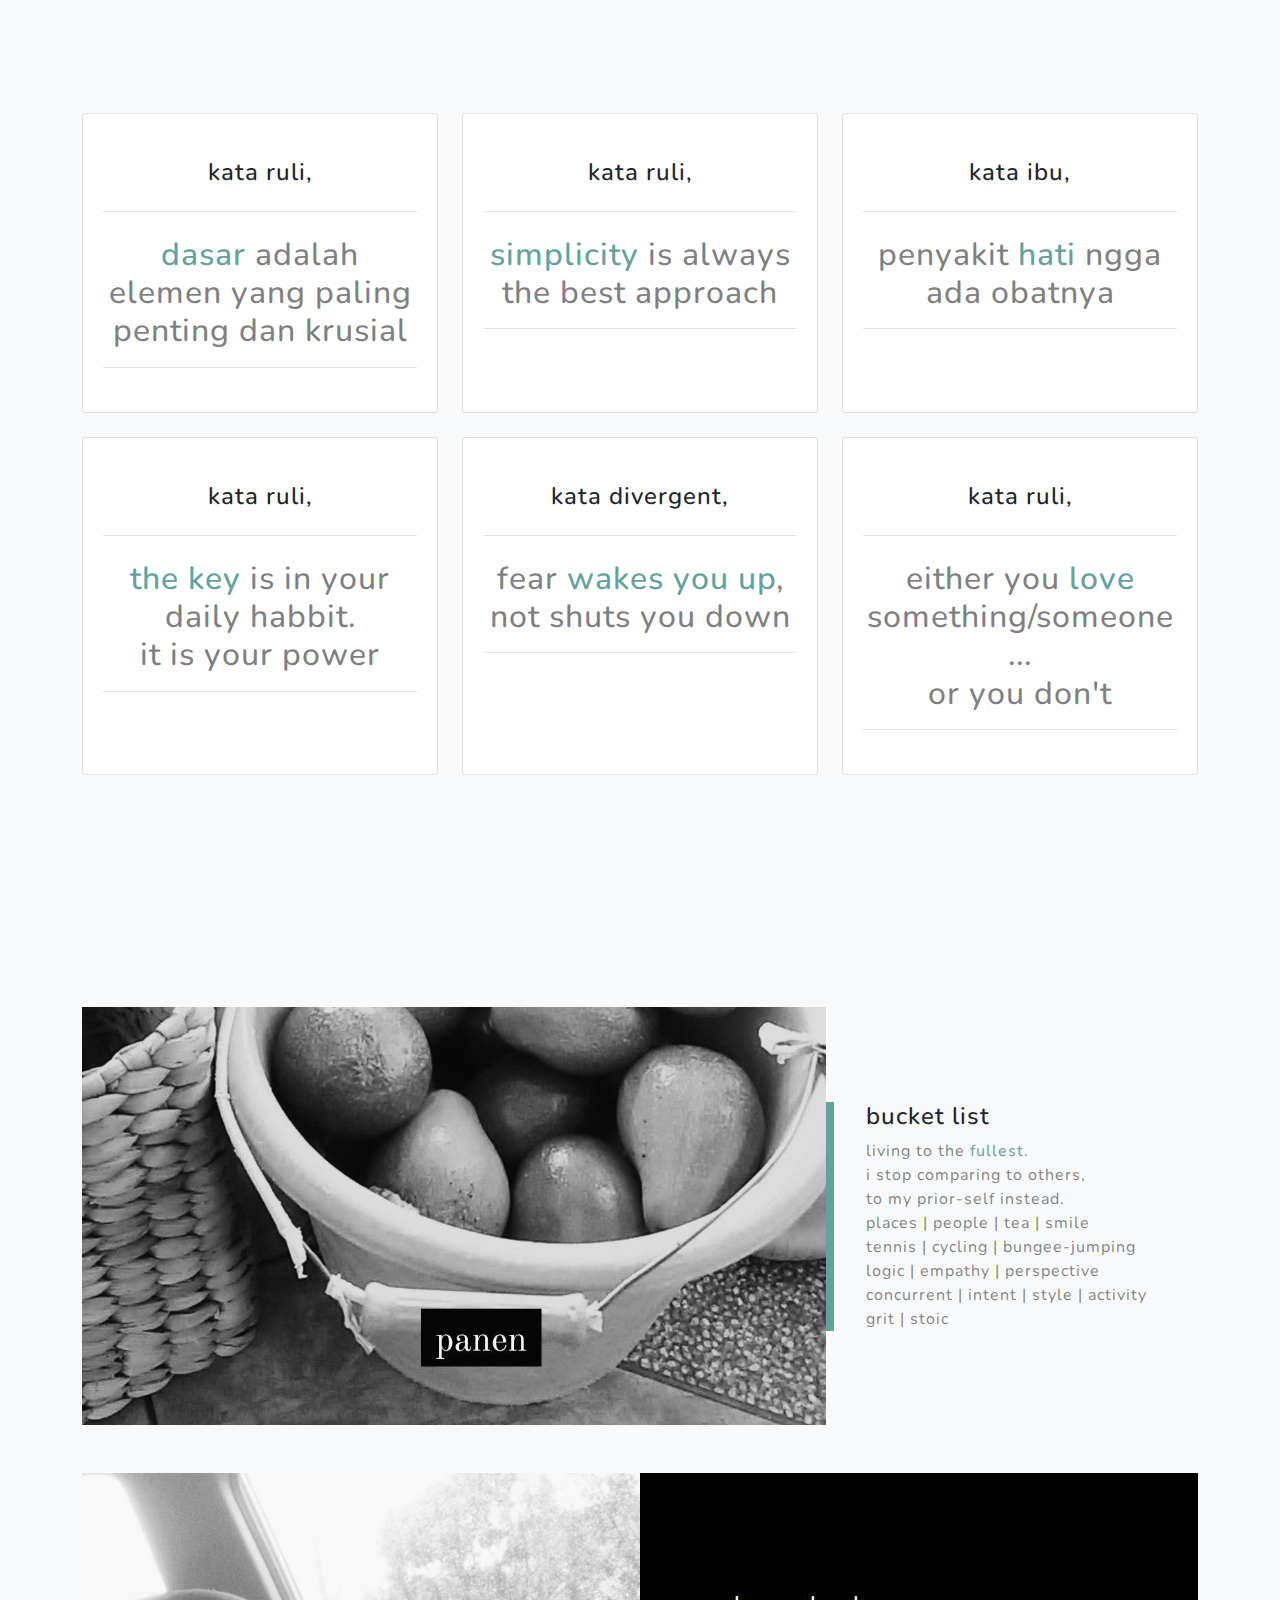
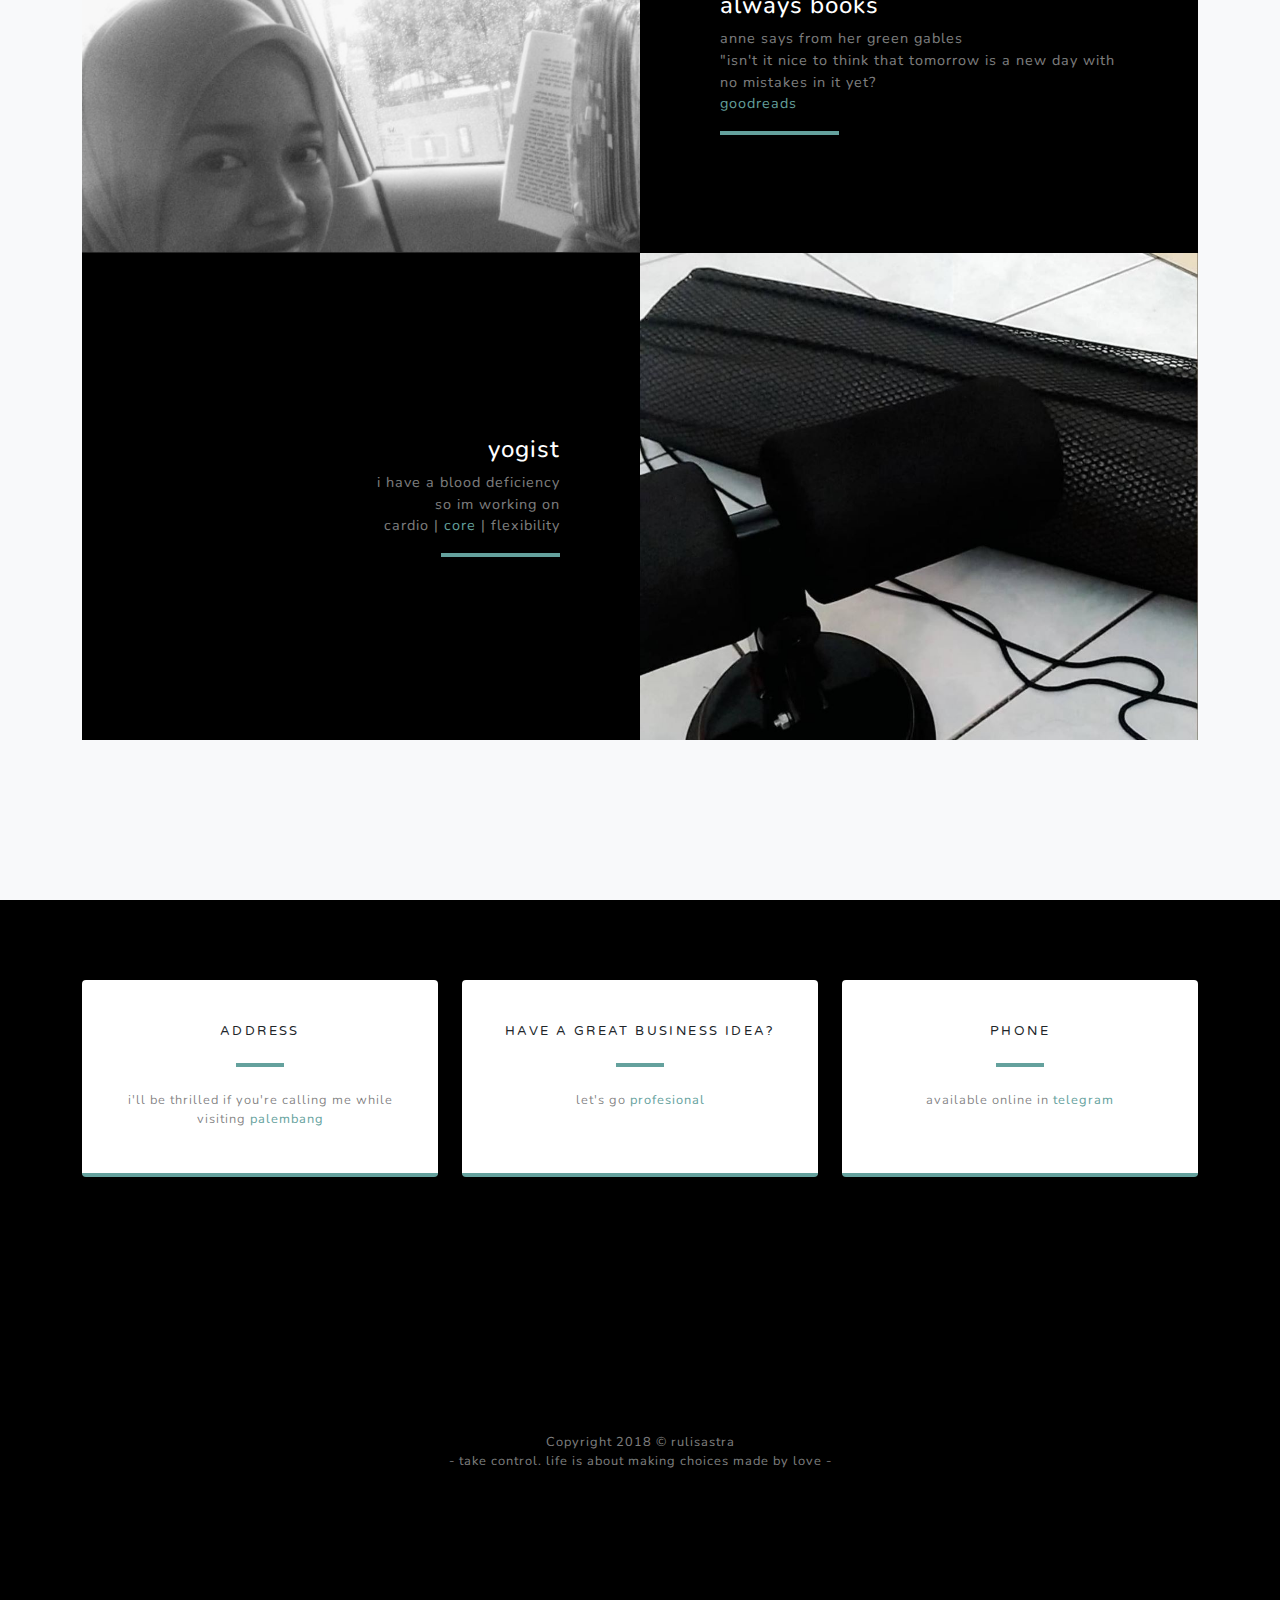
==== commit 2d678d1c: "fix: typo" ====
--- a/index.html
+++ b/index.html
@@ -102,7 +102,7 @@
                             <div class="d-flex h-100">
                                 <div class="project-text w-100 my-auto text-center text-lg-left">
                                     <h4 class="text-white">backend</h4>
-                                    <p class="mb-0 text-white-50">focusing as a software engineer at <a href="https://accelbyte.io/">Accelbyte</a></p>
+                                    <p class="mb-0 text-white-50">focusing as a software engineer at <a href="https://accelbyte.io/">AccelByte</a></p>
                                     <p class="mb-0 text-white-50">jira | sprint | bitbucket | git <br> js | lua script | golang | SDK | restapi <br> cobra | module | postman <br> 
                                         mongodb | redis | docker | kubernetes <br> testing | debugging 
                                     </p>
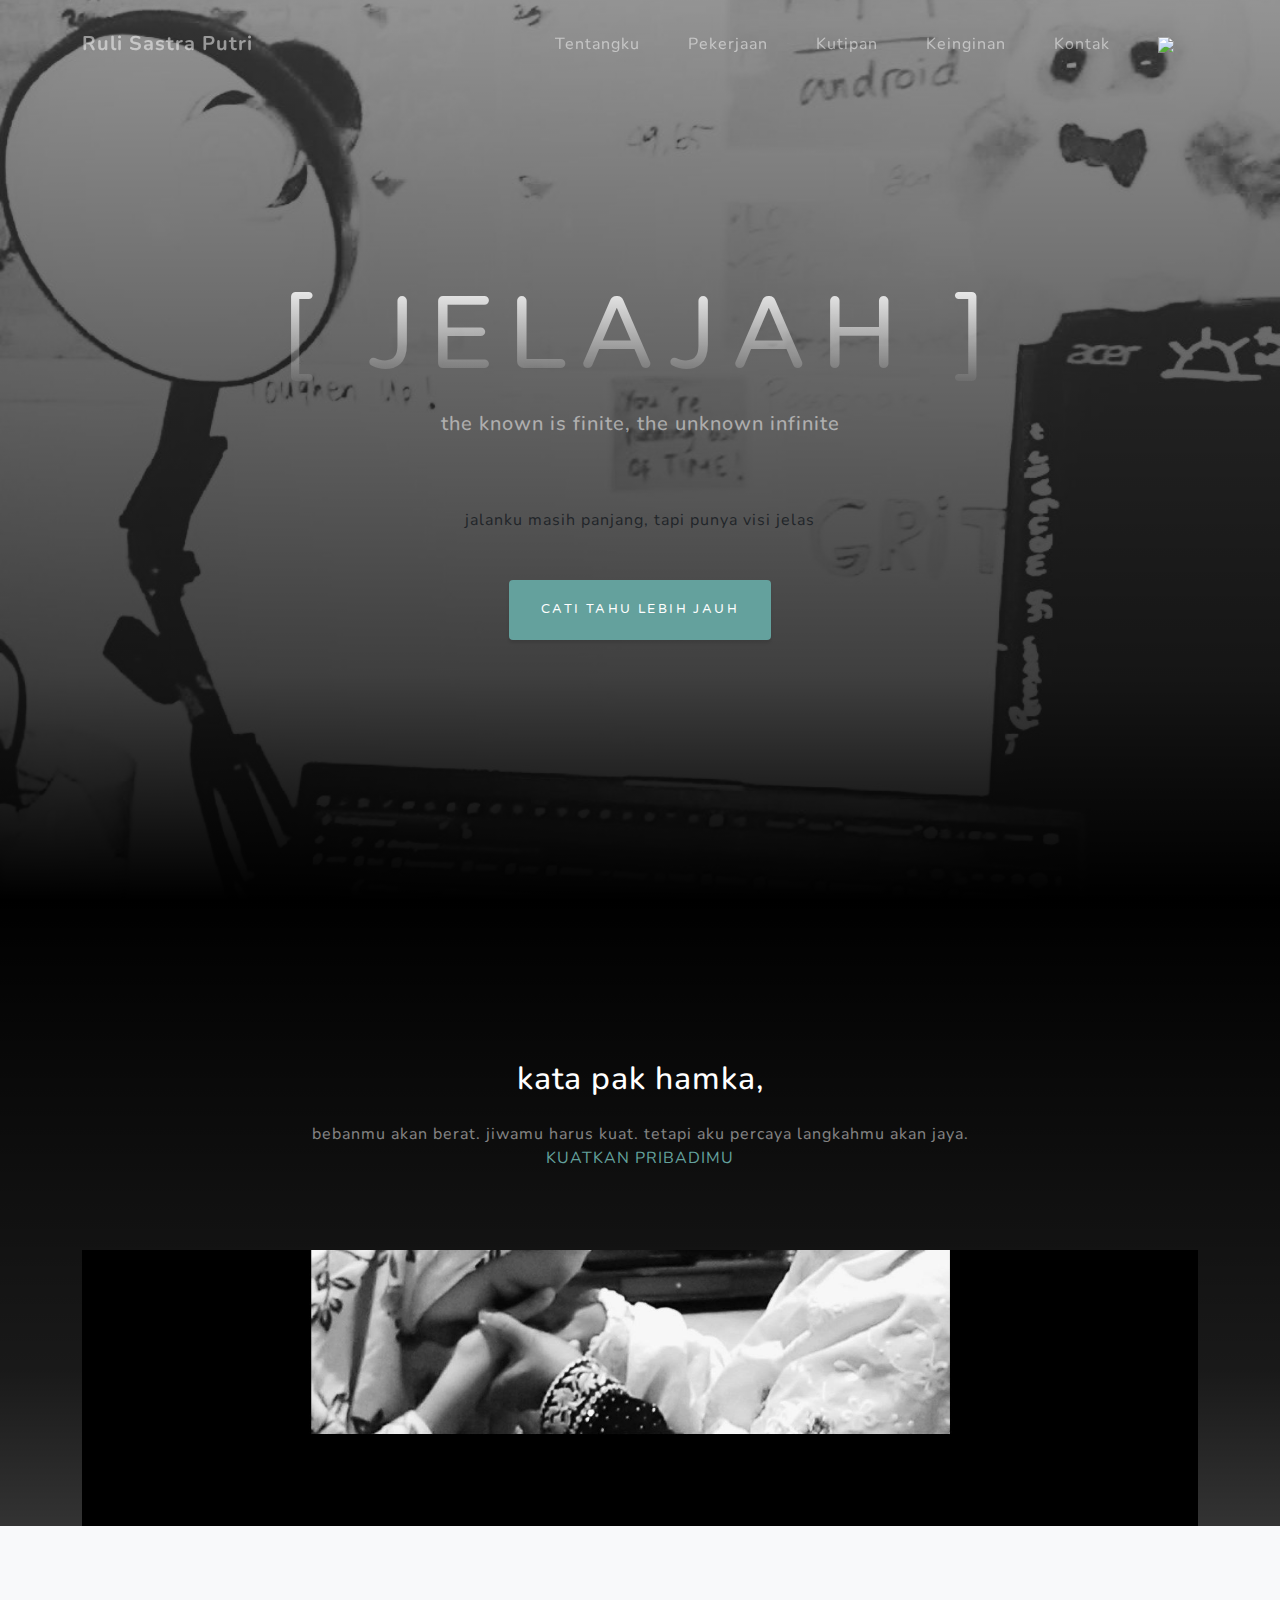
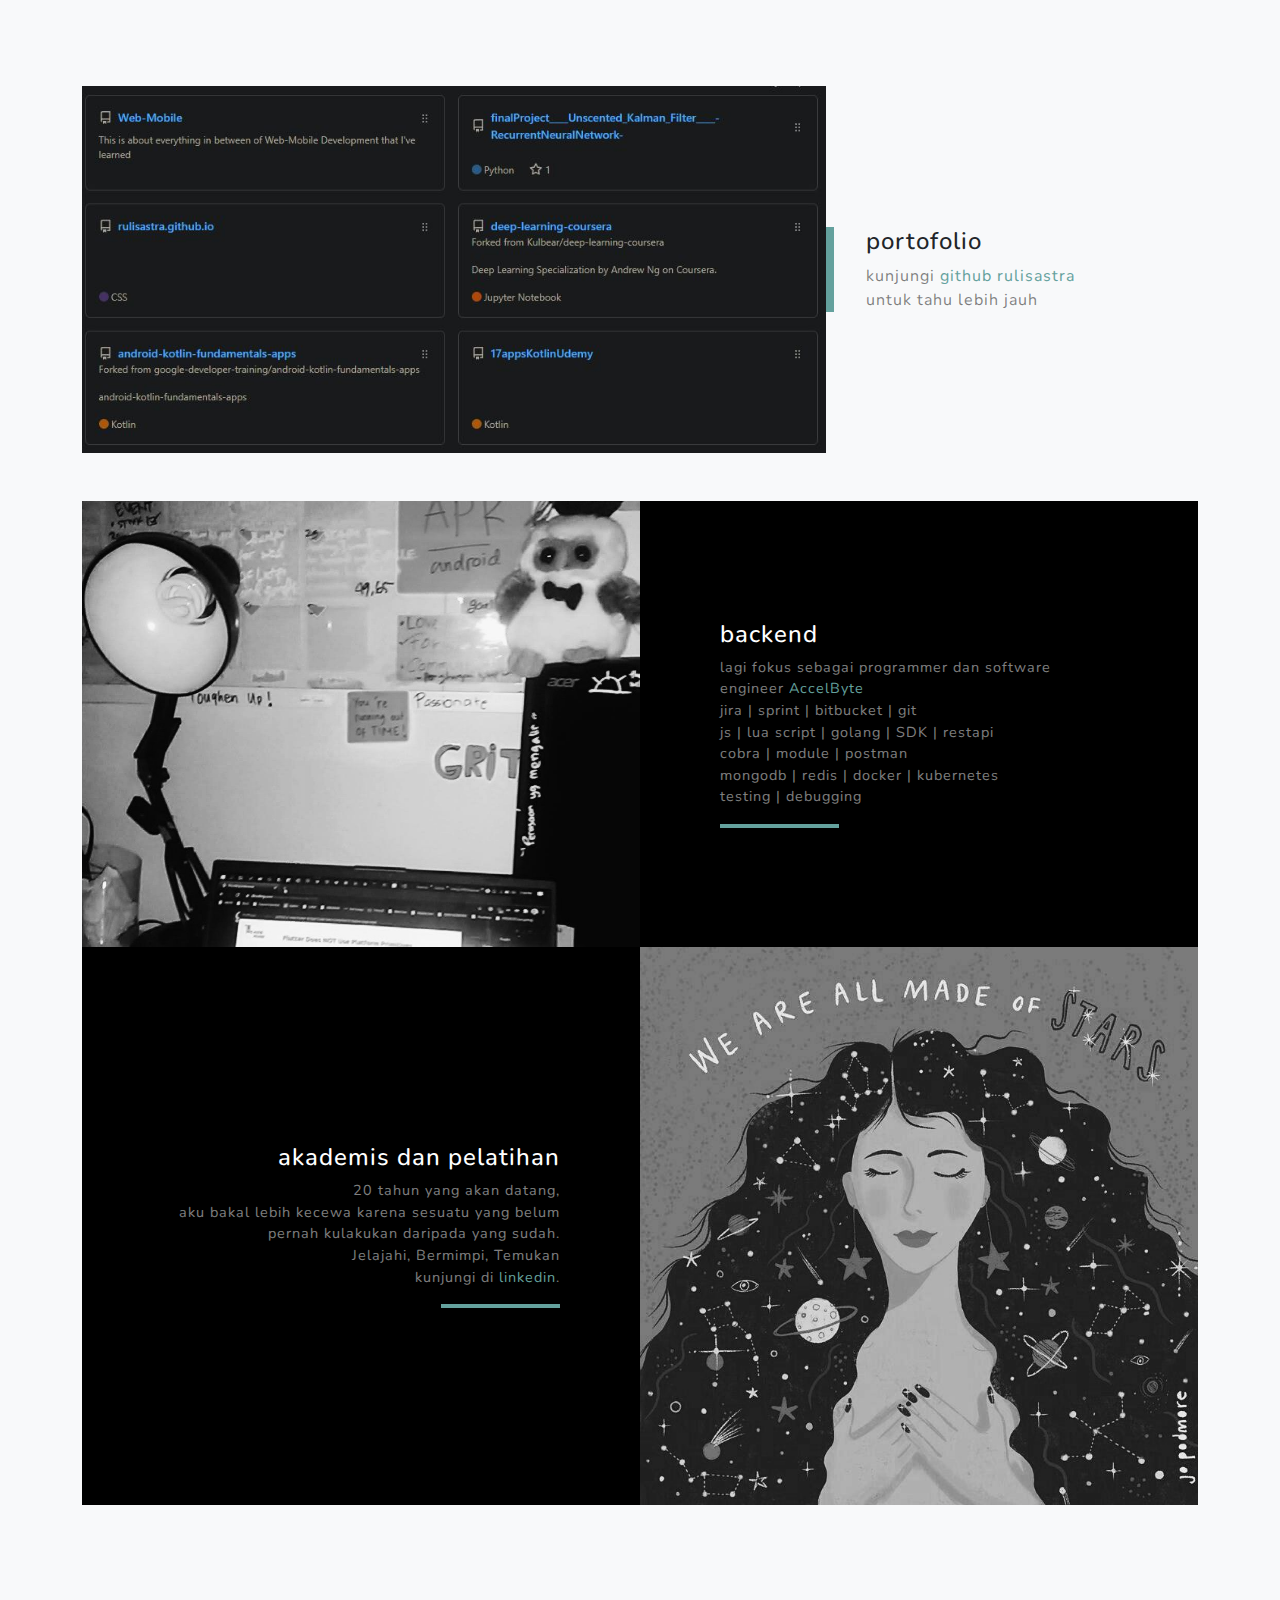
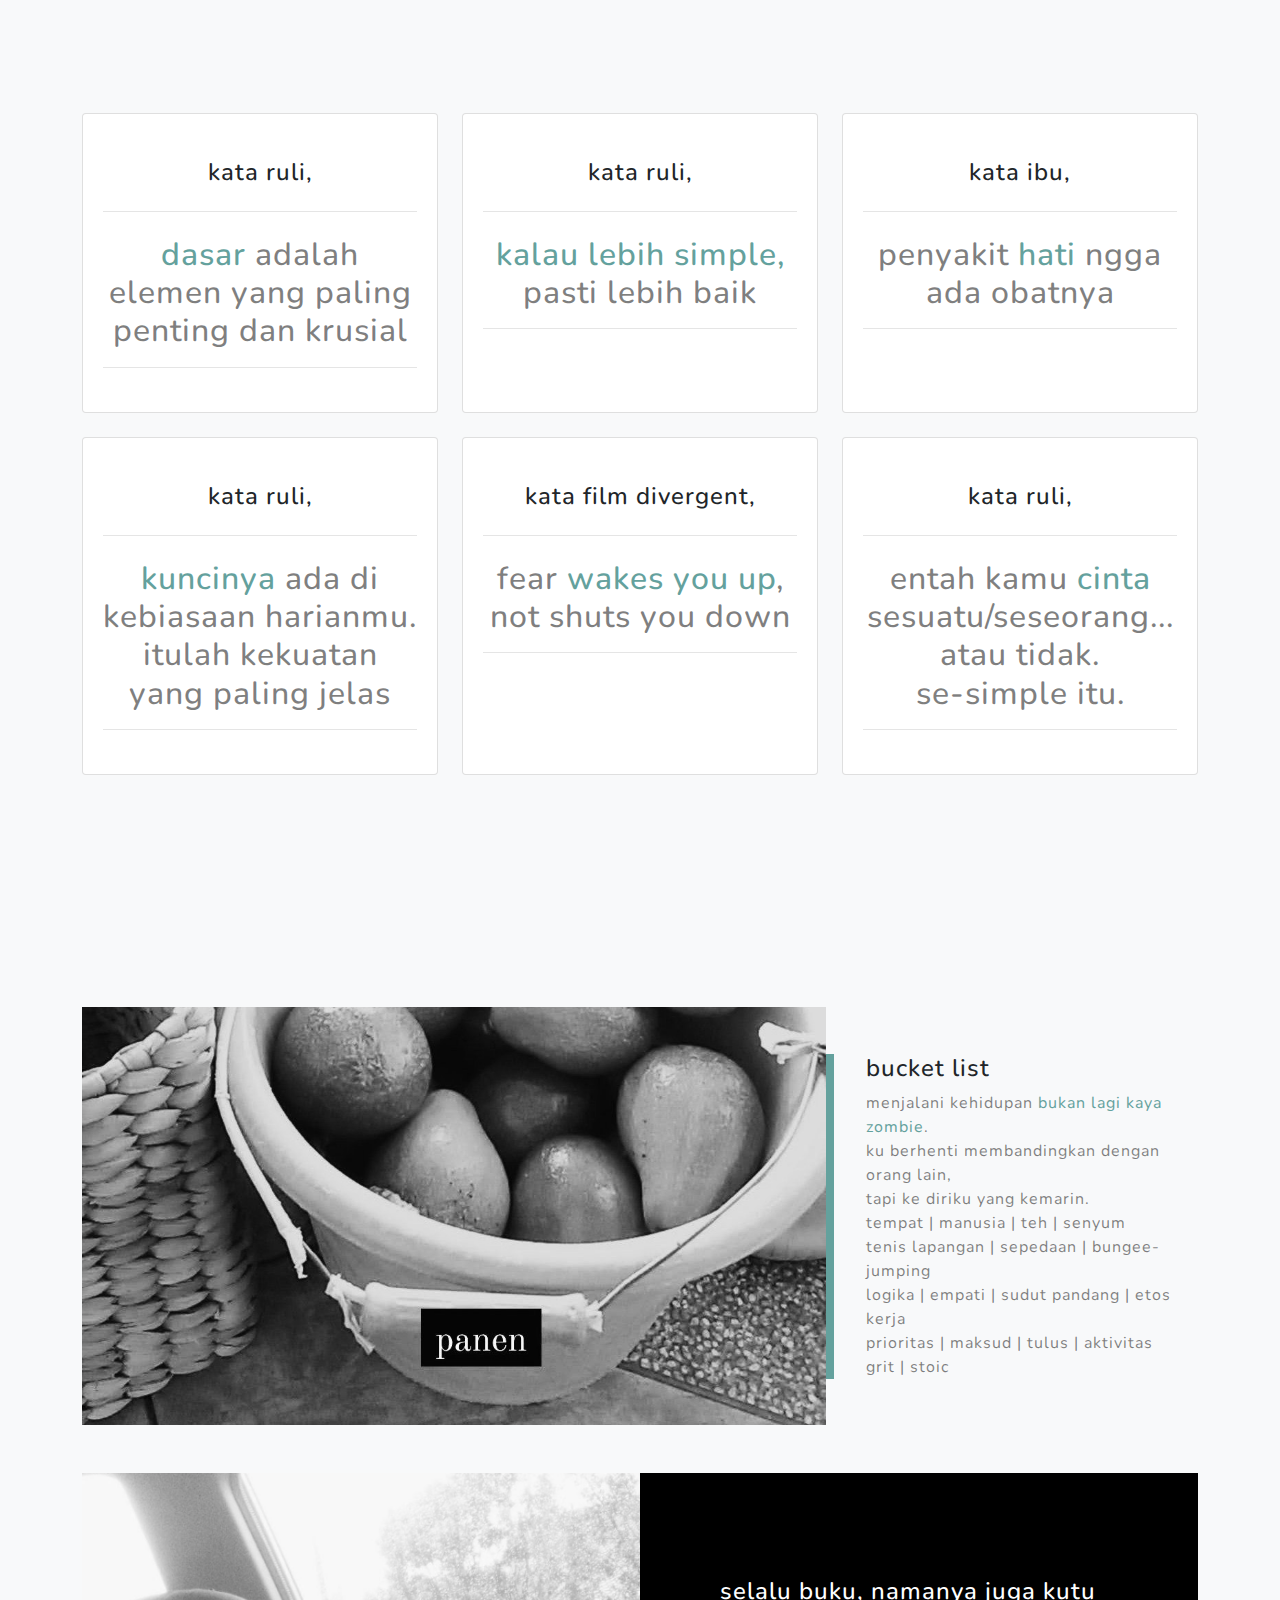
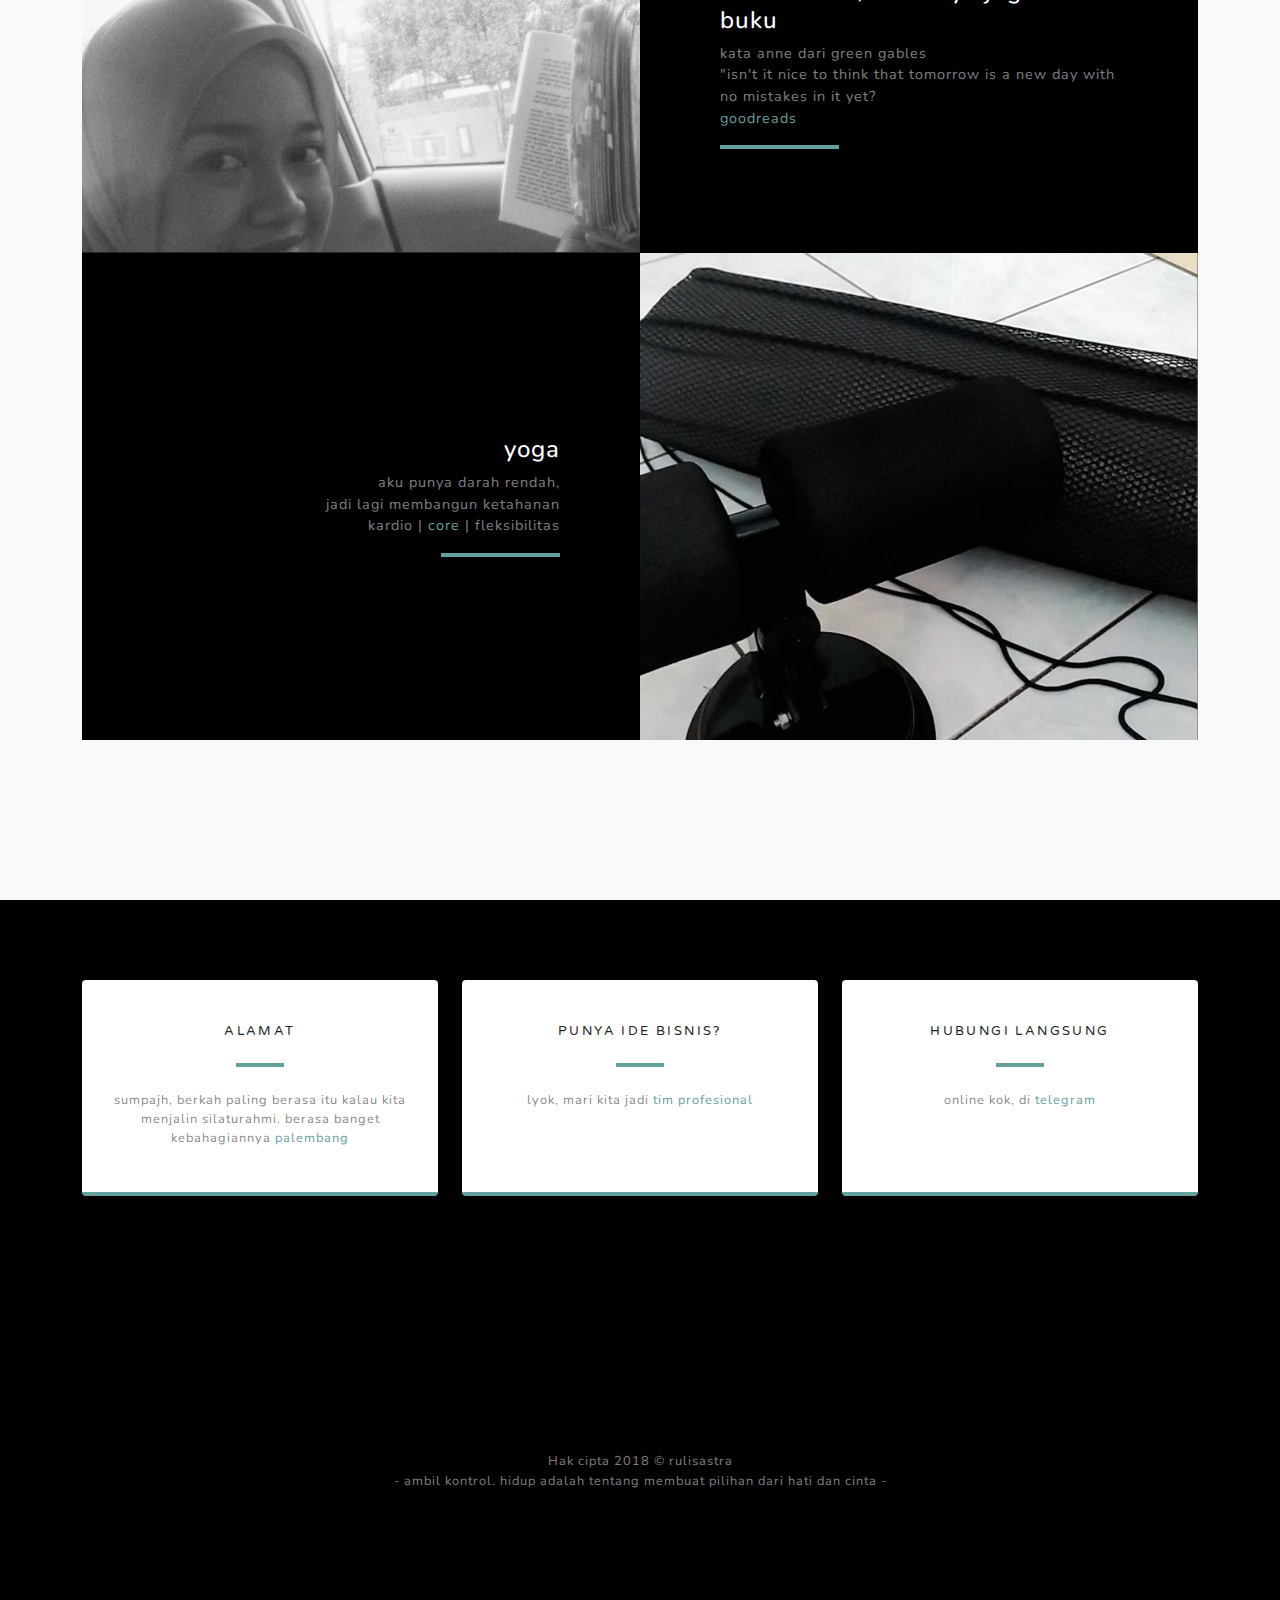
==== commit eacc2fbd: "chore: translate to Indonesian" ====
--- a/index.html
+++ b/index.html
@@ -42,11 +42,11 @@
                 </button>
                 <div class="collapse navbar-collapse" id="navbarResponsive">
                     <ul class="navbar-nav ml-auto">
-                        <li class="nav-item"><a class="nav-link js-scroll-trigger" href="#about">About</a></li>
-                        <li class="nav-item"><a class="nav-link js-scroll-trigger" href="#projects">Projects</a></li>
-                        <li class="nav-item"><a class="nav-link js-scroll-trigger" href="#quotes">Quotes</a></li>
-                        <li class="nav-item"><a class="nav-link js-scroll-trigger" href="#buckets">Buckets</a></li>
-                        <li class="nav-item"><a class="nav-link js-scroll-trigger" href="#contacts">Contact</a></li>
+                        <li class="nav-item"><a class="nav-link js-scroll-trigger" href="#about">Tentangku</a></li>
+                        <li class="nav-item"><a class="nav-link js-scroll-trigger" href="#projects">Pekerjaan</a></li>
+                        <li class="nav-item"><a class="nav-link js-scroll-trigger" href="#quotes">Kutipan</a></li>
+                        <li class="nav-item"><a class="nav-link js-scroll-trigger" href="#buckets">Keinginan</a></li>
+                        <li class="nav-item"><a class="nav-link js-scroll-trigger" href="#contacts">Kontak</a></li>
                         <li class="nav-item"><a class="nav-link js-scroll-trigger" href="https://hits.seeyoufarm.com">
                             <img src="https://hits.seeyoufarm.com/api/count/incr/badge.svg?url=http%3A%2F%2Frulisastra.github.io&count_bg=%2364A19D&title_bg=%236C757D&icon=&icon_color=%23E7E7E7&title=today%27s+visitor&edge_flat=false"/>
                         </a></li>
@@ -58,10 +58,10 @@
         <header class="masthead">
             <div class="container d-flex h-100 align-items-center">
                 <div class="mx-auto text-center">
-                    <h1 class="mx-auto my-4 text-uppercase">[ EXPLORE ]</h1>
+                    <h1 class="mx-auto my-4 text-uppercase">[ Jelajah ]</h1>
                     <h5 class="text-white-50 mx-auto mt-2 mb-5">the known is finite, the unknown infinite</h5>
-                    <br>a long way to go, but i have a clear vision</br><br></br>
-                    <a class="btn btn-primary js-scroll-trigger" href="#about">Get Started</a>
+                    <br>jalanku masih panjang, tapi punya visi jelas</br><br></br>
+                    <a class="btn btn-primary js-scroll-trigger" href="#about">Cati tahu lebih jauh</a>
                 </div>
             </div>
         </header>
@@ -88,9 +88,9 @@
                     <div class="col-xl-8 col-lg-7"><img class="img-fluid mb-3 mb-lg-0" src="assets/img/demo-image-10.jpg" alt="" /></div>
                     <div class="col-xl-4 col-lg-5">
                         <div class="featured-text text-center text-lg-left">
-                            <h4>projects portofolio</h4>
-                            <p class="text-black-50 mb-0">visit  <a href="https://github.com/rulisastra">rulisastra's github</a></p>
-                            <p class="text-black-50 mb-0">for more</p>
+                            <h4>portofolio</h4>
+                            <p class="text-black-50 mb-0">kunjungi  <a href="https://github.com/rulisastra">github rulisastra</a></p>
+                            <p class="text-black-50 mb-0">untuk tahu lebih jauh</p>
                         </div>
                     </div>
                 </div>
@@ -102,7 +102,7 @@
                             <div class="d-flex h-100">
                                 <div class="project-text w-100 my-auto text-center text-lg-left">
                                     <h4 class="text-white">backend</h4>
-                                    <p class="mb-0 text-white-50">focusing as a software engineer at <a href="https://accelbyte.io/">AccelByte</a></p>
+                                    <p class="mb-0 text-white-50">lagi fokus sebagai programmer dan software engineer <a href="https://accelbyte.io/">AccelByte</a></p>
                                     <p class="mb-0 text-white-50">jira | sprint | bitbucket | git <br> js | lua script | golang | SDK | restapi <br> cobra | module | postman <br> 
                                         mongodb | redis | docker | kubernetes <br> testing | debugging 
                                     </p>
@@ -119,8 +119,8 @@
                         <div class="bg-black text-center h-100 project">
                             <div class="d-flex h-100">
                                 <div class="project-text w-100 my-auto text-center text-lg-right">
-                                    <h4 class="text-white">academy and certificate</h4>
-                                    <p class="mb-0 text-white-50">as much as i love a platform, <br> i find it hard to make time to finish them. <br>24 hours seem can't cover them all.<br>visit me in
+                                    <h4 class="text-white">akademis dan pelatihan</h4>
+                                    <p class="mb-0 text-white-50">20 tahun yang akan datang, <br> aku bakal lebih kecewa karena sesuatu yang belum pernah kulakukan daripada yang sudah. <br>Jelajahi, Bermimpi, Temukan<br> kunjungi di
                                         <a href="https://id.linkedin.com/in/rulisastra">linkedin</a>.</p>
                                     <hr class="d-none d-lg-block mb-0 mr-0" />
                                 </div>
@@ -156,7 +156,7 @@
                                 <hr class="my-4" />
                                 <div class="small text-black-50 mb-0">
                                     <h2>
-                                        <a href="#">simplicity</a> is always the best approach
+                                        <a href="#">kalau lebih simple, </a>pasti lebih baik
                                     </h2>
                                     <hr class="d-none d-lg-block mb-0 ml-0" />
                                 </div>
@@ -184,17 +184,17 @@
                                 <hr class="my-4" />
                                 <div class="small text-black-50 mb-0">
                                     <h2>
-                                        <a href="#">the key</a> is in your daily habbit. <br>it is your power
-                                    </h2>
-                                    <hr class="d-none d-lg-block mb-0 ml-0" />
-                                </div>
-                            </div>
-                        </div>
-                    </div>
-                    <div class="col-md-4 mb-3 mb-md-4">
-                        <div class="card py-4 h-100">
-                            <div class="card-body text-center">
-                                <h4 class="text-lowercase m-0">kata divergent,</h4>
+                                        <a href="#">kuncinya </a> ada di kebiasaan harianmu. <br> itulah kekuatan yang paling jelas
+                                    </h2>
+                                    <hr class="d-none d-lg-block mb-0 ml-0" />
+                                </div>
+                            </div>
+                        </div>
+                    </div>
+                    <div class="col-md-4 mb-3 mb-md-4">
+                        <div class="card py-4 h-100">
+                            <div class="card-body text-center">
+                                <h4 class="text-lowercase m-0">kata film divergent,</h4>
                                 <hr class="my-4" />
                                 <div class="small text-black-50 mb-0">
                                     <h2>
@@ -212,7 +212,7 @@
                                 <hr class="my-4" />
                                 <div class="small text-black-50 mb-0">
                                     <h2>
-                                        either you <a href="#">love</a> something/someone... <br> or you don't
+                                        entah kamu <a href="#">cinta</a> sesuatu/seseorang... <br> atau tidak. <br> se-simple itu.
                                     </h2>
                                     <hr class="d-none d-lg-block mb-0 ml-0" />
                                 </div>
@@ -231,10 +231,10 @@
                     <div class="col-xl-4 col-lg-5">
                         <div class="featured-text text-center text-lg-left">
                             <h4>bucket list</h4>
-                            <p class="text-black-50 mb-0">living to the <a href="#">fullest</a>.<br>
-                                i stop comparing to others,<br> to my prior-self instead.<br>
+                            <p class="text-black-50 mb-0">menjalani kehidupan <a href="#">bukan lagi kaya zombie</a>.<br>
+                                ku berhenti membandingkan dengan orang lain,<br> tapi ke diriku yang kemarin.<br>
                             </p>
-                            <p class="text-black-50 mb-0">places | people | tea | smile <br> tennis | cycling | bungee-jumping <br> logic | empathy | perspective <br> concurrent | intent | style | activity <br> grit | stoic </p>
+                            <p class="text-black-50 mb-0">tempat | manusia | teh | senyum <br> tenis lapangan | sepedaan | bungee-jumping <br> logika | empati | sudut pandang | etos kerja <br> prioritas | maksud | tulus | aktivitas <br> grit | stoic </p>
                         </div>
                     </div>
                 </div>
@@ -245,8 +245,8 @@
                         <div class="bg-black text-center h-100 project">
                             <div class="d-flex h-100">
                                 <div class="project-text w-100 my-auto text-center text-lg-left">
-                                    <h4 class="text-white">always books</h4>
-                                    <p class="mb-0 text-white-50">anne says from her green gables <br> "isn't it nice to think that tomorrow is a new day with no mistakes in it yet? <br> 
+                                    <h4 class="text-white">selalu buku, namanya juga kutu buku</h4>
+                                    <p class="mb-0 text-white-50">kata anne dari green gables <br> "isn't it nice to think that tomorrow is a new day with no mistakes in it yet? <br> 
                                         <a href="https://www.goodreads.com/user/show/23345338-ruli-sastra">goodreads</a>
                                     </p>
                                     <hr class="d-none d-lg-block mb-0 ml-0" />
@@ -262,9 +262,9 @@
                         <div class="bg-black text-center h-100 project">
                             <div class="d-flex h-100">
                                 <div class="project-text w-100 my-auto text-center text-lg-right">
-                                    <h4 class="text-white">yogist</h4>
-                                    <p class="mb-0 text-white-50">i have a blood deficiency <br> so im working on <br> cardio | 
-                                        <a href="https://www.strava.com/athletes/51560562">core</a> | flexibility</p>
+                                    <h4 class="text-white">yoga</h4>
+                                    <p class="mb-0 text-white-50">aku punya darah rendah, <br> jadi lagi membangun ketahanan <br> kardio | 
+                                        <a href="https://www.strava.com/athletes/51560562">core</a> | fleksibilitas</p>
                                     <hr class="d-none d-lg-block mb-0 mr-0" />
                                 </div>
                             </div>
@@ -281,9 +281,9 @@
                         <div class="card py-4 h-100">
                             <div class="card-body text-center">
                                 <i class="fas fa-map-marked-alt text-primary mb-2"></i>
-                                <h4 class="text-uppercase m-0">Address</h4>
-                                <hr class="my-4" />
-                                <div class="small text-black-50">i'll be thrilled if you're calling me while visiting <a href="https://goo.gl/maps/FvqnrLis1mpHdZTG8">palembang</a></div>
+                                <h4 class="text-uppercase m-0">Alamat</h4>
+                                <hr class="my-4" />
+                                <div class="small text-black-50">sumpajh, berkah paling berasa itu kalau kita menjalin silaturahmi. berasa banget kebahagiannya <a href="https://goo.gl/maps/FvqnrLis1mpHdZTG8">palembang</a></div>
                             </div>
                         </div>
                     </div>
@@ -291,9 +291,9 @@
                         <div class="card py-4 h-100">
                             <div class="card-body text-center">
                                 <i class="fas fa-envelope text-primary mb-2"></i>
-                                <h4 class="text-uppercase m-0">have a great business idea? </h4>
-                                <hr class="my-4" />
-                                <div class="small text-black-50">let's go <a href="mailto:john@ruli.sastra.p@mail.ugm.ac.id">profesional</a></div>
+                                <h4 class="text-uppercase m-0">punya ide bisnis? </h4>
+                                <hr class="my-4" />
+                                <div class="small text-black-50">lyok, mari kita jadi <a href="mailto:john@ruli.sastra.p@mail.ugm.ac.id">tim profesional</a></div>
                             </div>
                         </div>
                     </div>
@@ -301,9 +301,9 @@
                         <div class="card py-4 h-100">
                             <div class="card-body text-center">
                                 <i class="fas fa-mobile-alt text-primary mb-2"></i>
-                                <h4 class="text-uppercase m-0">Phone</h4>
-                                <hr class="my-4" />
-                                <div class="small text-black-50">available online in <a href="https://t.me/rulisastra">telegram</a></div>
+                                <h4 class="text-uppercase m-0">Hubungi langsung</h4>
+                                <hr class="my-4" />
+                                <div class="small text-black-50">online kok, di <a href="https://t.me/rulisastra">telegram</a></div>
                             </div>
                         </div>
                     </div>
@@ -325,7 +325,7 @@
             </div>
         </section>
         <!-- Footer-->
-        <footer class="footer bg-black small text-center text-white-50"><div class="container">Copyright 2018  &copy; rulisastra <br> - take control. life is about making choices made by love -</div>
+        <footer class="footer bg-black small text-center text-white-50"><div class="container">Hak cipta 2018  &copy; rulisastra <br> - ambil kontrol. hidup adalah tentang membuat pilihan dari hati dan cinta -</div>
         <!-- Histats.com  START (html only)-->
         <!-- <a href="/" alt="page hit counter" target="_blank" >
         <embed src="//s10.histats.com/605.swf"  flashvars="jver=1&acsid=4546337&domi=4"  quality="high"  width="110" height="55" name="605.swf"  align="middle" type="application/x-shockwave-flash" pluginspage="//www.macromedia.com/go/getflashplayer" wmode="transparent" /></a>
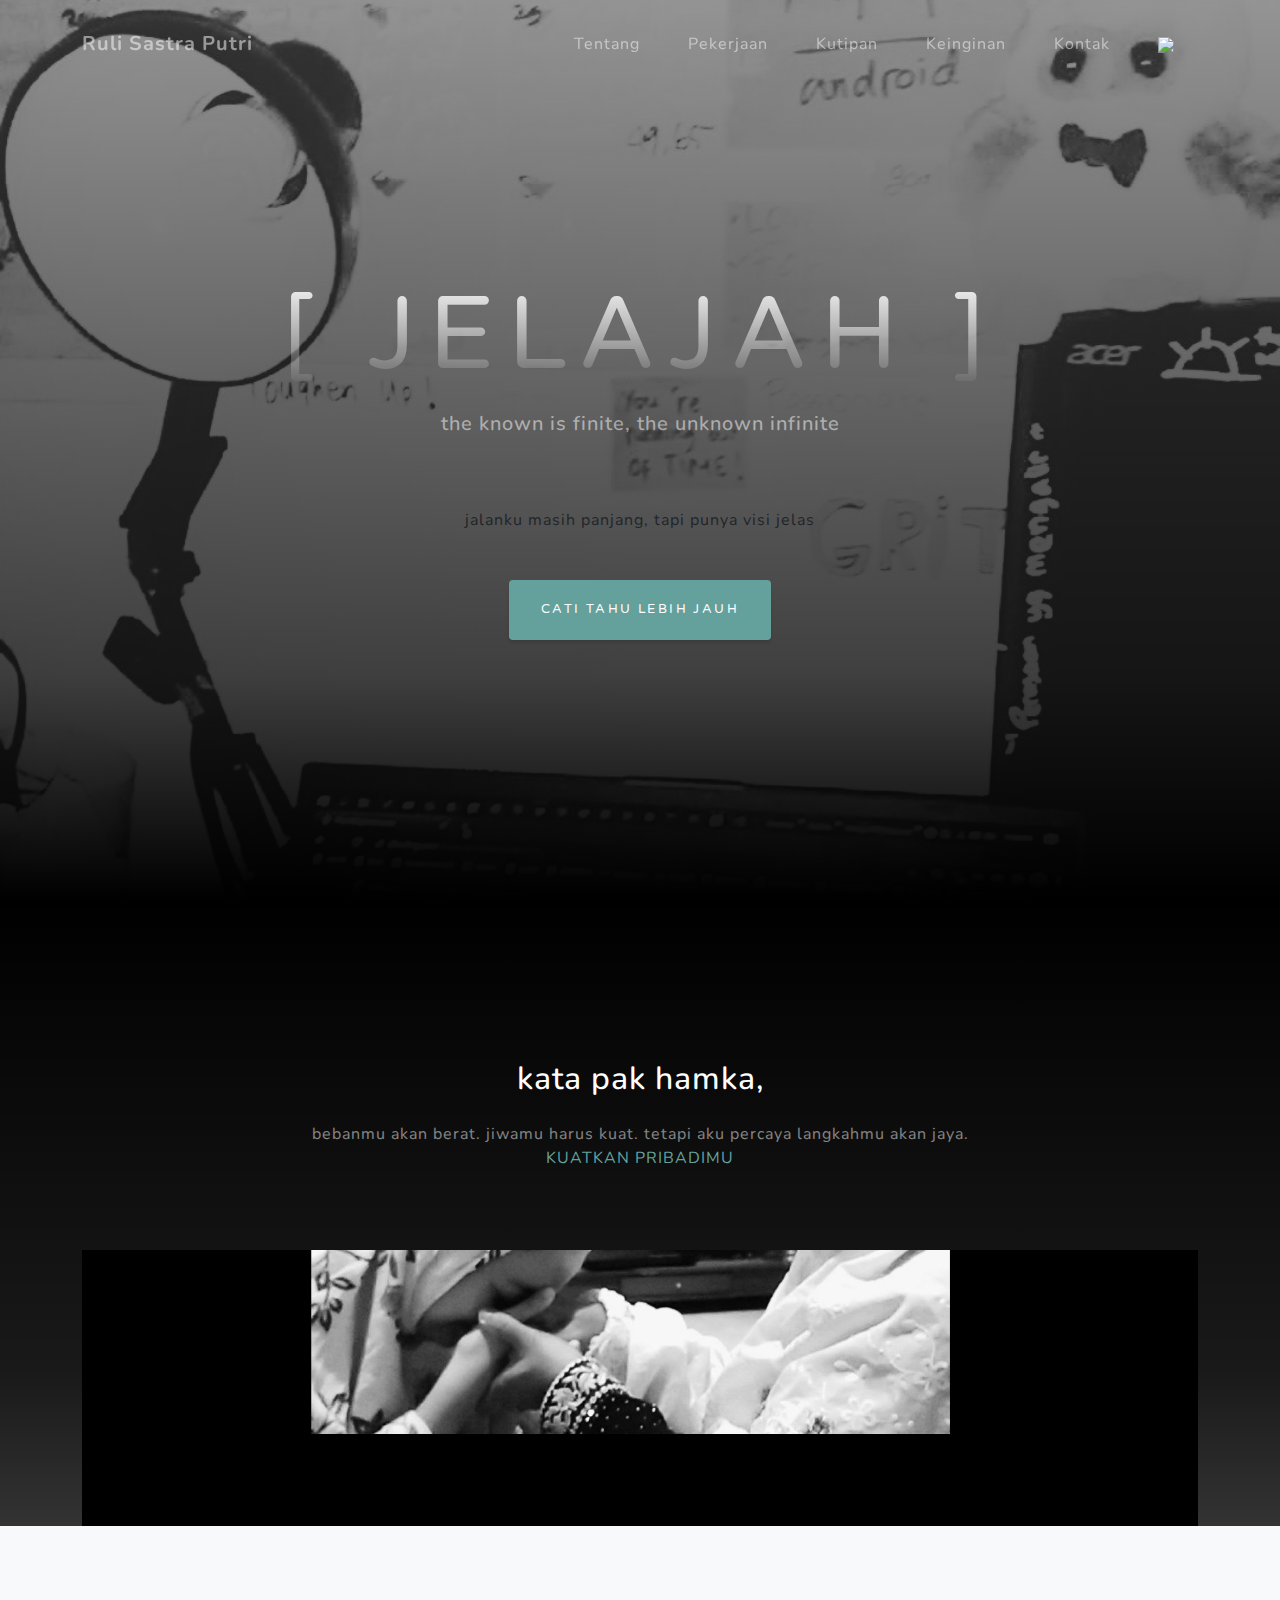
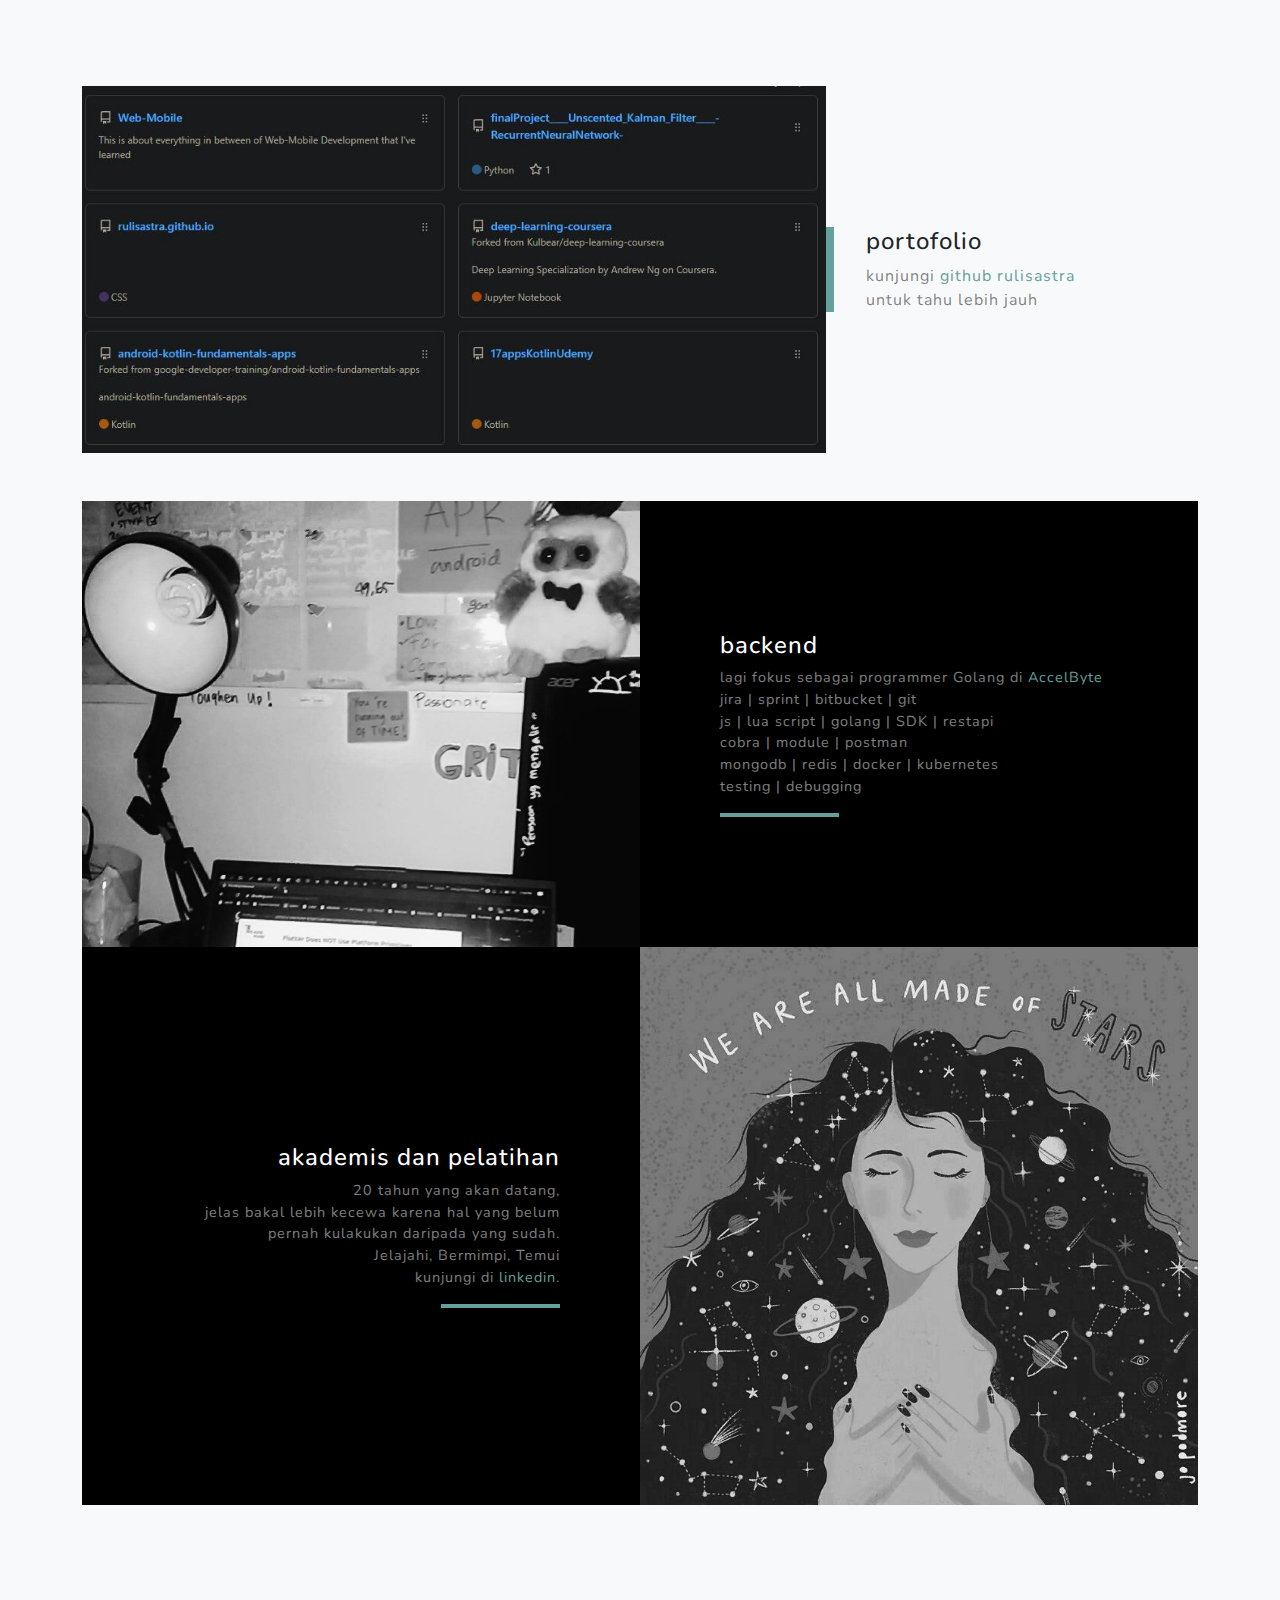
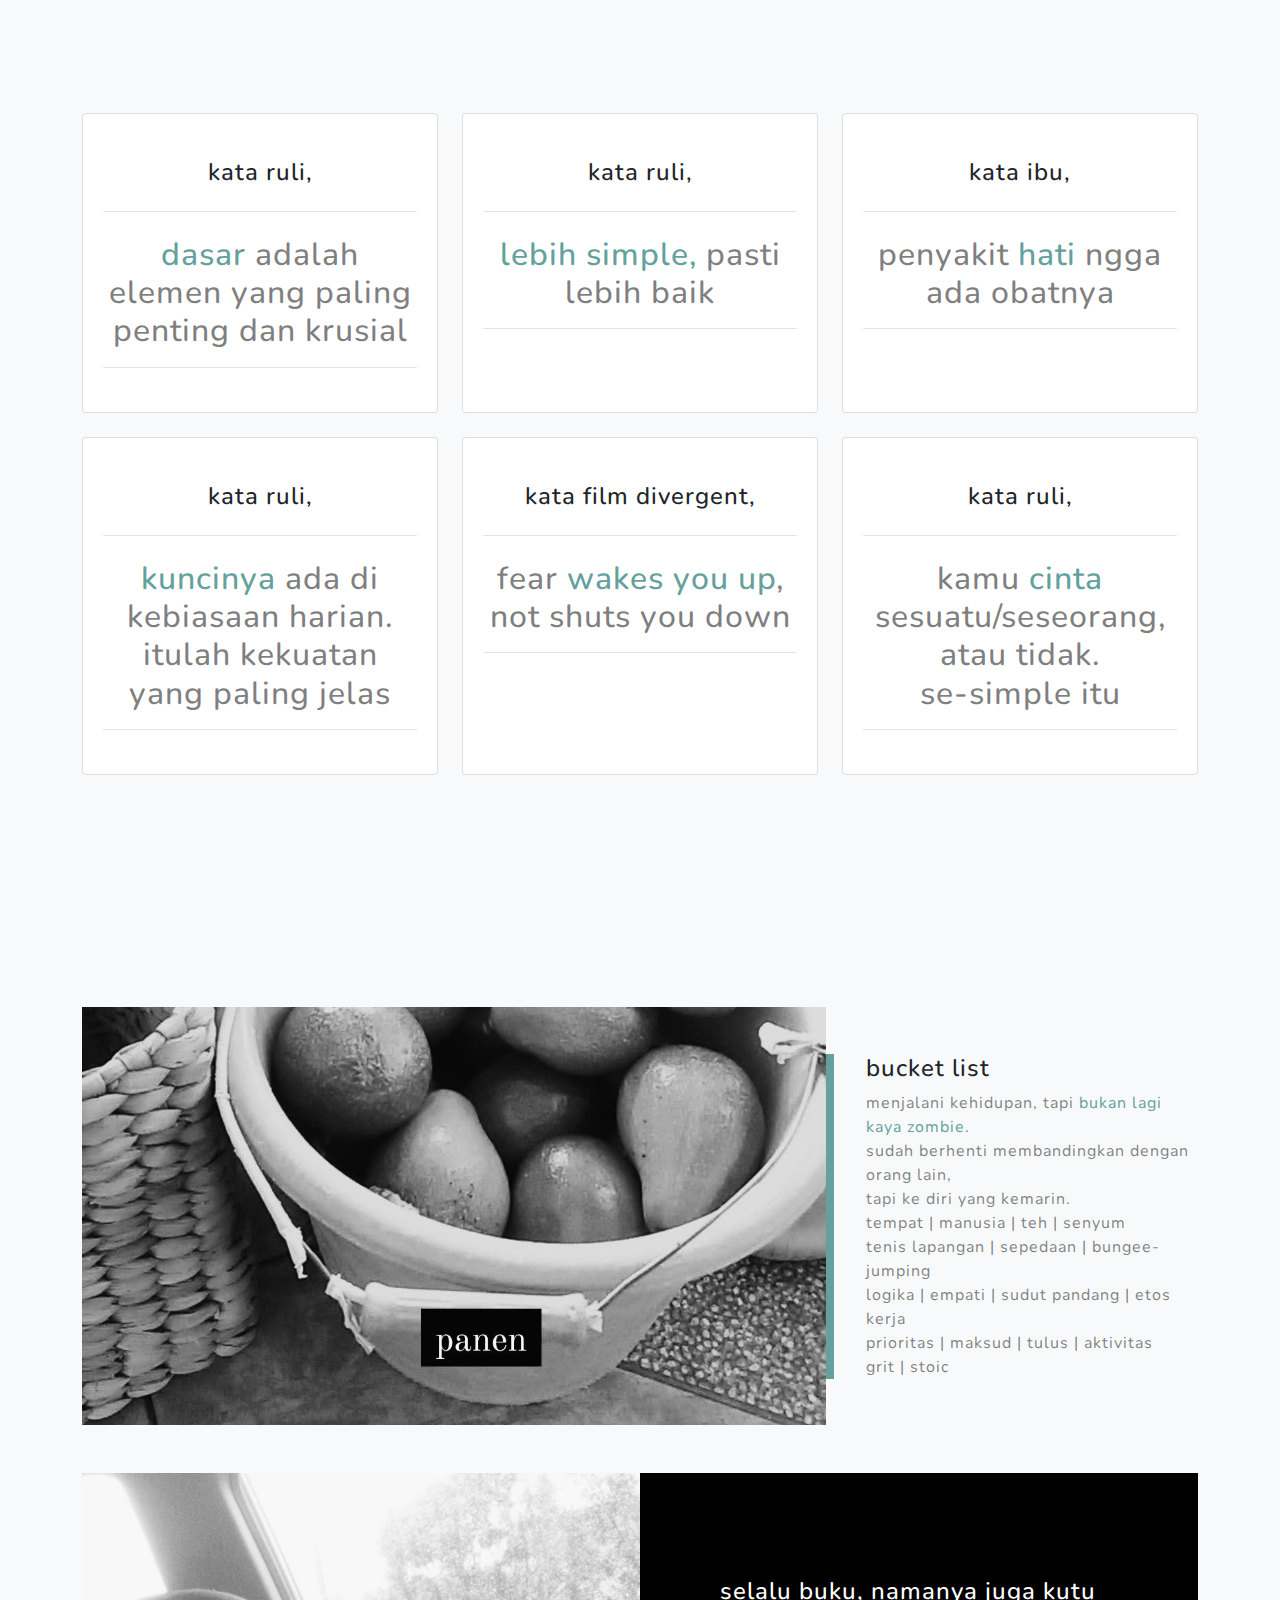
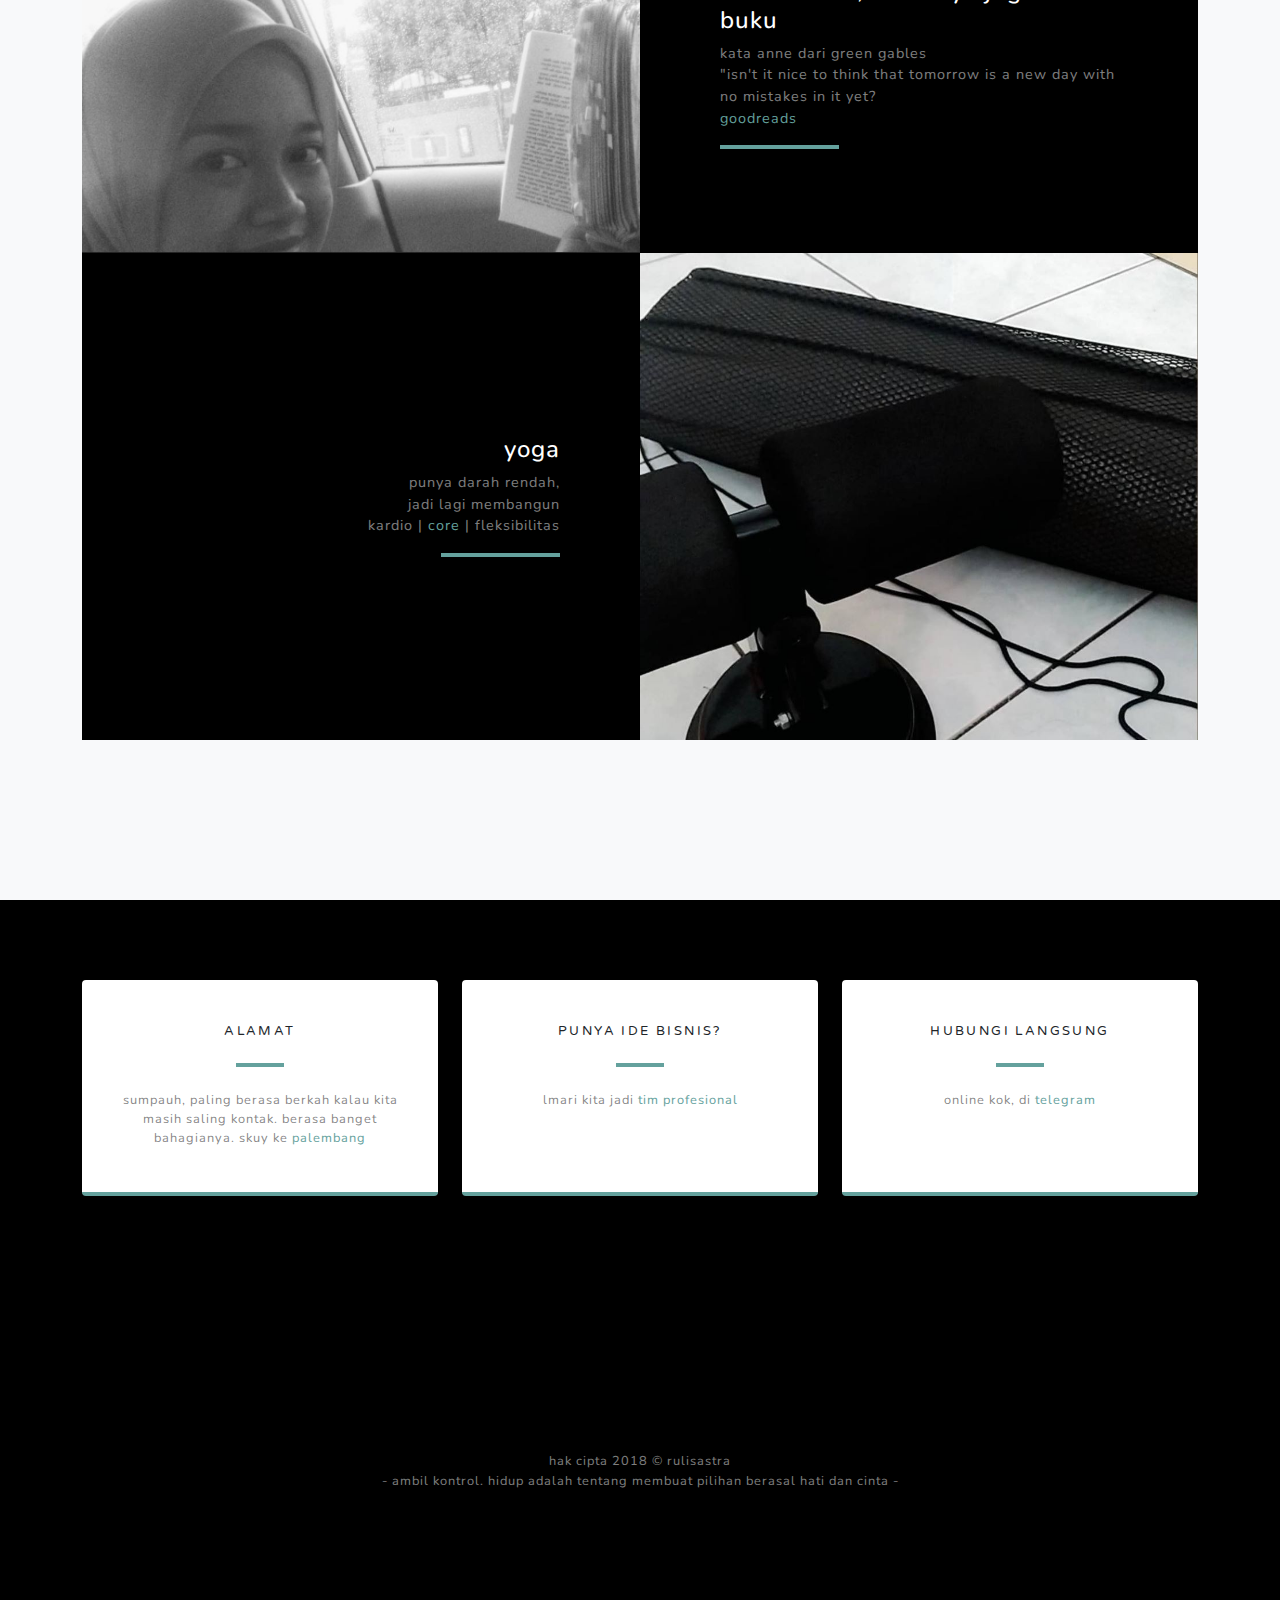
==== commit bf9e2e42: "chore: fix the typo" ====
--- a/index.html
+++ b/index.html
@@ -42,7 +42,7 @@
                 </button>
                 <div class="collapse navbar-collapse" id="navbarResponsive">
                     <ul class="navbar-nav ml-auto">
-                        <li class="nav-item"><a class="nav-link js-scroll-trigger" href="#about">Tentangku</a></li>
+                        <li class="nav-item"><a class="nav-link js-scroll-trigger" href="#about">Tentang</a></li>
                         <li class="nav-item"><a class="nav-link js-scroll-trigger" href="#projects">Pekerjaan</a></li>
                         <li class="nav-item"><a class="nav-link js-scroll-trigger" href="#quotes">Kutipan</a></li>
                         <li class="nav-item"><a class="nav-link js-scroll-trigger" href="#buckets">Keinginan</a></li>
@@ -102,7 +102,7 @@
                             <div class="d-flex h-100">
                                 <div class="project-text w-100 my-auto text-center text-lg-left">
                                     <h4 class="text-white">backend</h4>
-                                    <p class="mb-0 text-white-50">lagi fokus sebagai programmer dan software engineer <a href="https://accelbyte.io/">AccelByte</a></p>
+                                    <p class="mb-0 text-white-50">lagi fokus sebagai programmer Golang di <a href="https://accelbyte.io/">AccelByte</a></p>
                                     <p class="mb-0 text-white-50">jira | sprint | bitbucket | git <br> js | lua script | golang | SDK | restapi <br> cobra | module | postman <br> 
                                         mongodb | redis | docker | kubernetes <br> testing | debugging 
                                     </p>
@@ -120,7 +120,7 @@
                             <div class="d-flex h-100">
                                 <div class="project-text w-100 my-auto text-center text-lg-right">
                                     <h4 class="text-white">akademis dan pelatihan</h4>
-                                    <p class="mb-0 text-white-50">20 tahun yang akan datang, <br> aku bakal lebih kecewa karena sesuatu yang belum pernah kulakukan daripada yang sudah. <br>Jelajahi, Bermimpi, Temukan<br> kunjungi di
+                                    <p class="mb-0 text-white-50">20 tahun yang akan datang, <br> jelas bakal lebih kecewa karena hal yang belum pernah kulakukan daripada yang sudah. <br>Jelajahi, Bermimpi, Temui<br> kunjungi di
                                         <a href="https://id.linkedin.com/in/rulisastra">linkedin</a>.</p>
                                     <hr class="d-none d-lg-block mb-0 mr-0" />
                                 </div>
@@ -156,7 +156,7 @@
                                 <hr class="my-4" />
                                 <div class="small text-black-50 mb-0">
                                     <h2>
-                                        <a href="#">kalau lebih simple, </a>pasti lebih baik
+                                        <a href="#">lebih simple, </a>pasti lebih baik
                                     </h2>
                                     <hr class="d-none d-lg-block mb-0 ml-0" />
                                 </div>
@@ -184,7 +184,7 @@
                                 <hr class="my-4" />
                                 <div class="small text-black-50 mb-0">
                                     <h2>
-                                        <a href="#">kuncinya </a> ada di kebiasaan harianmu. <br> itulah kekuatan yang paling jelas
+                                        <a href="#">kuncinya </a> ada di kebiasaan harian. <br> itulah kekuatan yang paling jelas
                                     </h2>
                                     <hr class="d-none d-lg-block mb-0 ml-0" />
                                 </div>
@@ -212,7 +212,7 @@
                                 <hr class="my-4" />
                                 <div class="small text-black-50 mb-0">
                                     <h2>
-                                        entah kamu <a href="#">cinta</a> sesuatu/seseorang... <br> atau tidak. <br> se-simple itu.
+                                        kamu <a href="#">cinta</a> sesuatu/seseorang, <br> atau tidak. <br> se-simple itu
                                     </h2>
                                     <hr class="d-none d-lg-block mb-0 ml-0" />
                                 </div>
@@ -231,8 +231,8 @@
                     <div class="col-xl-4 col-lg-5">
                         <div class="featured-text text-center text-lg-left">
                             <h4>bucket list</h4>
-                            <p class="text-black-50 mb-0">menjalani kehidupan <a href="#">bukan lagi kaya zombie</a>.<br>
-                                ku berhenti membandingkan dengan orang lain,<br> tapi ke diriku yang kemarin.<br>
+                            <p class="text-black-50 mb-0">menjalani kehidupan, tapi <a href="#">bukan lagi kaya zombie</a>.<br>
+                                sudah berhenti membandingkan dengan orang lain,<br> tapi ke diri yang kemarin.<br>
                             </p>
                             <p class="text-black-50 mb-0">tempat | manusia | teh | senyum <br> tenis lapangan | sepedaan | bungee-jumping <br> logika | empati | sudut pandang | etos kerja <br> prioritas | maksud | tulus | aktivitas <br> grit | stoic </p>
                         </div>
@@ -263,7 +263,7 @@
                             <div class="d-flex h-100">
                                 <div class="project-text w-100 my-auto text-center text-lg-right">
                                     <h4 class="text-white">yoga</h4>
-                                    <p class="mb-0 text-white-50">aku punya darah rendah, <br> jadi lagi membangun ketahanan <br> kardio | 
+                                    <p class="mb-0 text-white-50">punya darah rendah, <br> jadi lagi membangun <br> kardio | 
                                         <a href="https://www.strava.com/athletes/51560562">core</a> | fleksibilitas</p>
                                     <hr class="d-none d-lg-block mb-0 mr-0" />
                                 </div>
@@ -283,7 +283,7 @@
                                 <i class="fas fa-map-marked-alt text-primary mb-2"></i>
                                 <h4 class="text-uppercase m-0">Alamat</h4>
                                 <hr class="my-4" />
-                                <div class="small text-black-50">sumpajh, berkah paling berasa itu kalau kita menjalin silaturahmi. berasa banget kebahagiannya <a href="https://goo.gl/maps/FvqnrLis1mpHdZTG8">palembang</a></div>
+                                <div class="small text-black-50">sumpauh, paling berasa berkah kalau kita masih saling kontak. berasa banget bahagianya. skuy ke <a href="https://goo.gl/maps/FvqnrLis1mpHdZTG8">palembang</a></div>
                             </div>
                         </div>
                     </div>
@@ -293,7 +293,7 @@
                                 <i class="fas fa-envelope text-primary mb-2"></i>
                                 <h4 class="text-uppercase m-0">punya ide bisnis? </h4>
                                 <hr class="my-4" />
-                                <div class="small text-black-50">lyok, mari kita jadi <a href="mailto:john@ruli.sastra.p@mail.ugm.ac.id">tim profesional</a></div>
+                                <div class="small text-black-50">lmari kita jadi <a href="mailto:john@ruli.sastra.p@mail.ugm.ac.id">tim profesional</a></div>
                             </div>
                         </div>
                     </div>
@@ -325,7 +325,7 @@
             </div>
         </section>
         <!-- Footer-->
-        <footer class="footer bg-black small text-center text-white-50"><div class="container">Hak cipta 2018  &copy; rulisastra <br> - ambil kontrol. hidup adalah tentang membuat pilihan dari hati dan cinta -</div>
+        <footer class="footer bg-black small text-center text-white-50"><div class="container">hak cipta 2018  &copy; rulisastra <br> - ambil kontrol. hidup adalah tentang membuat pilihan berasal hati dan cinta -</div>
         <!-- Histats.com  START (html only)-->
         <!-- <a href="/" alt="page hit counter" target="_blank" >
         <embed src="//s10.histats.com/605.swf"  flashvars="jver=1&acsid=4546337&domi=4"  quality="high"  width="110" height="55" name="605.swf"  align="middle" type="application/x-shockwave-flash" pluginspage="//www.macromedia.com/go/getflashplayer" wmode="transparent" /></a>
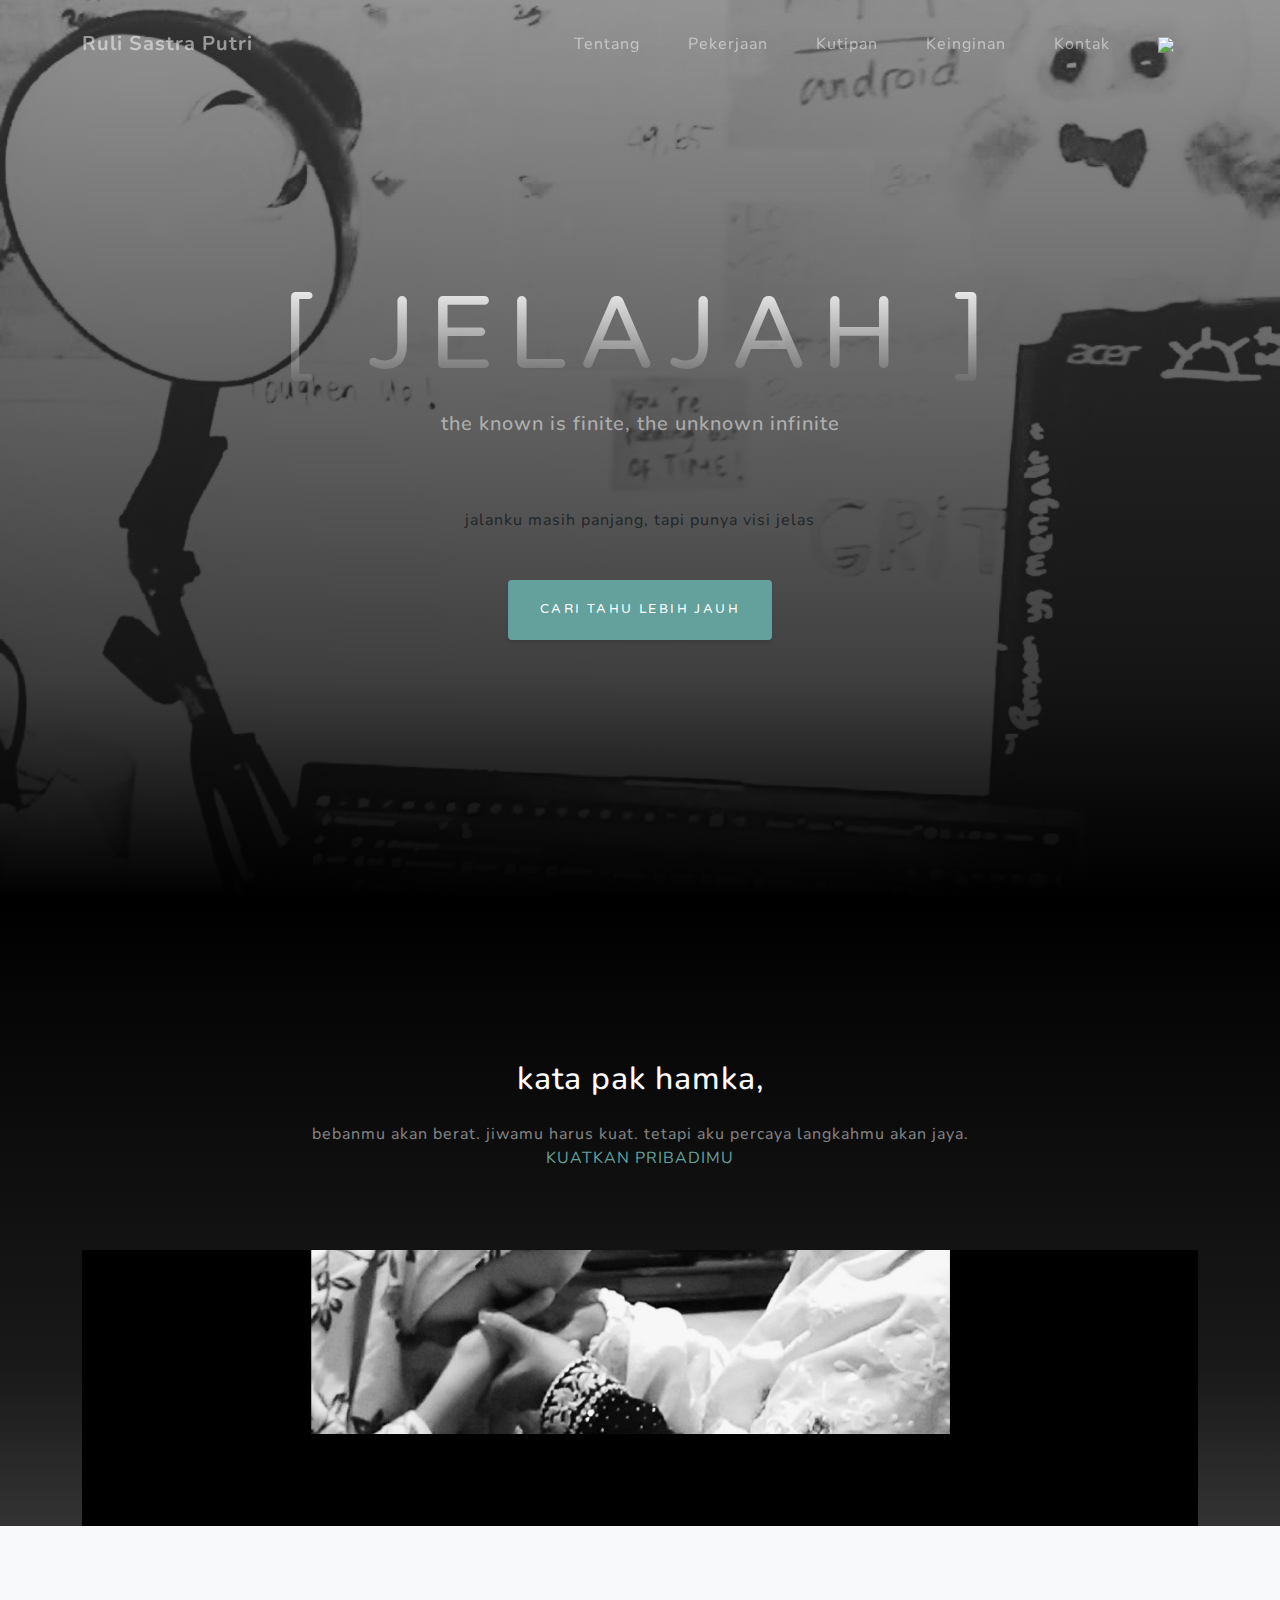
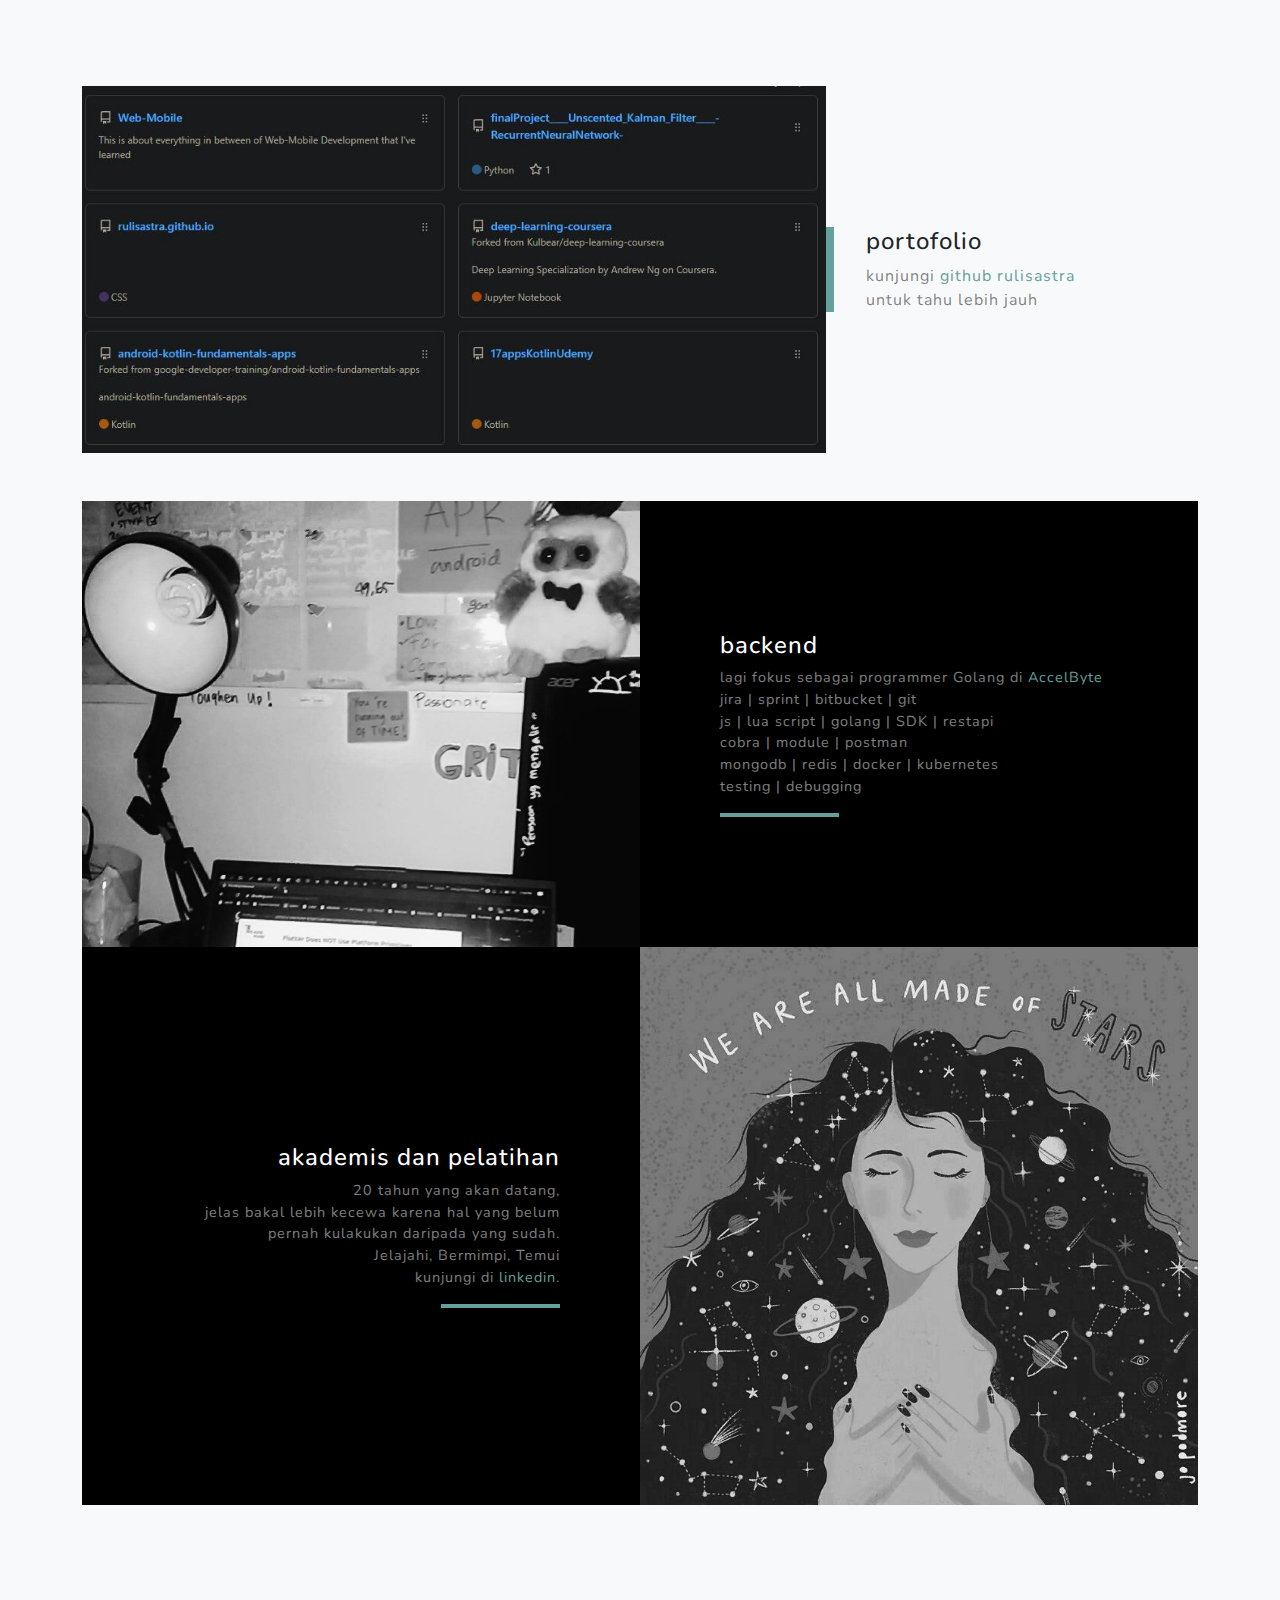
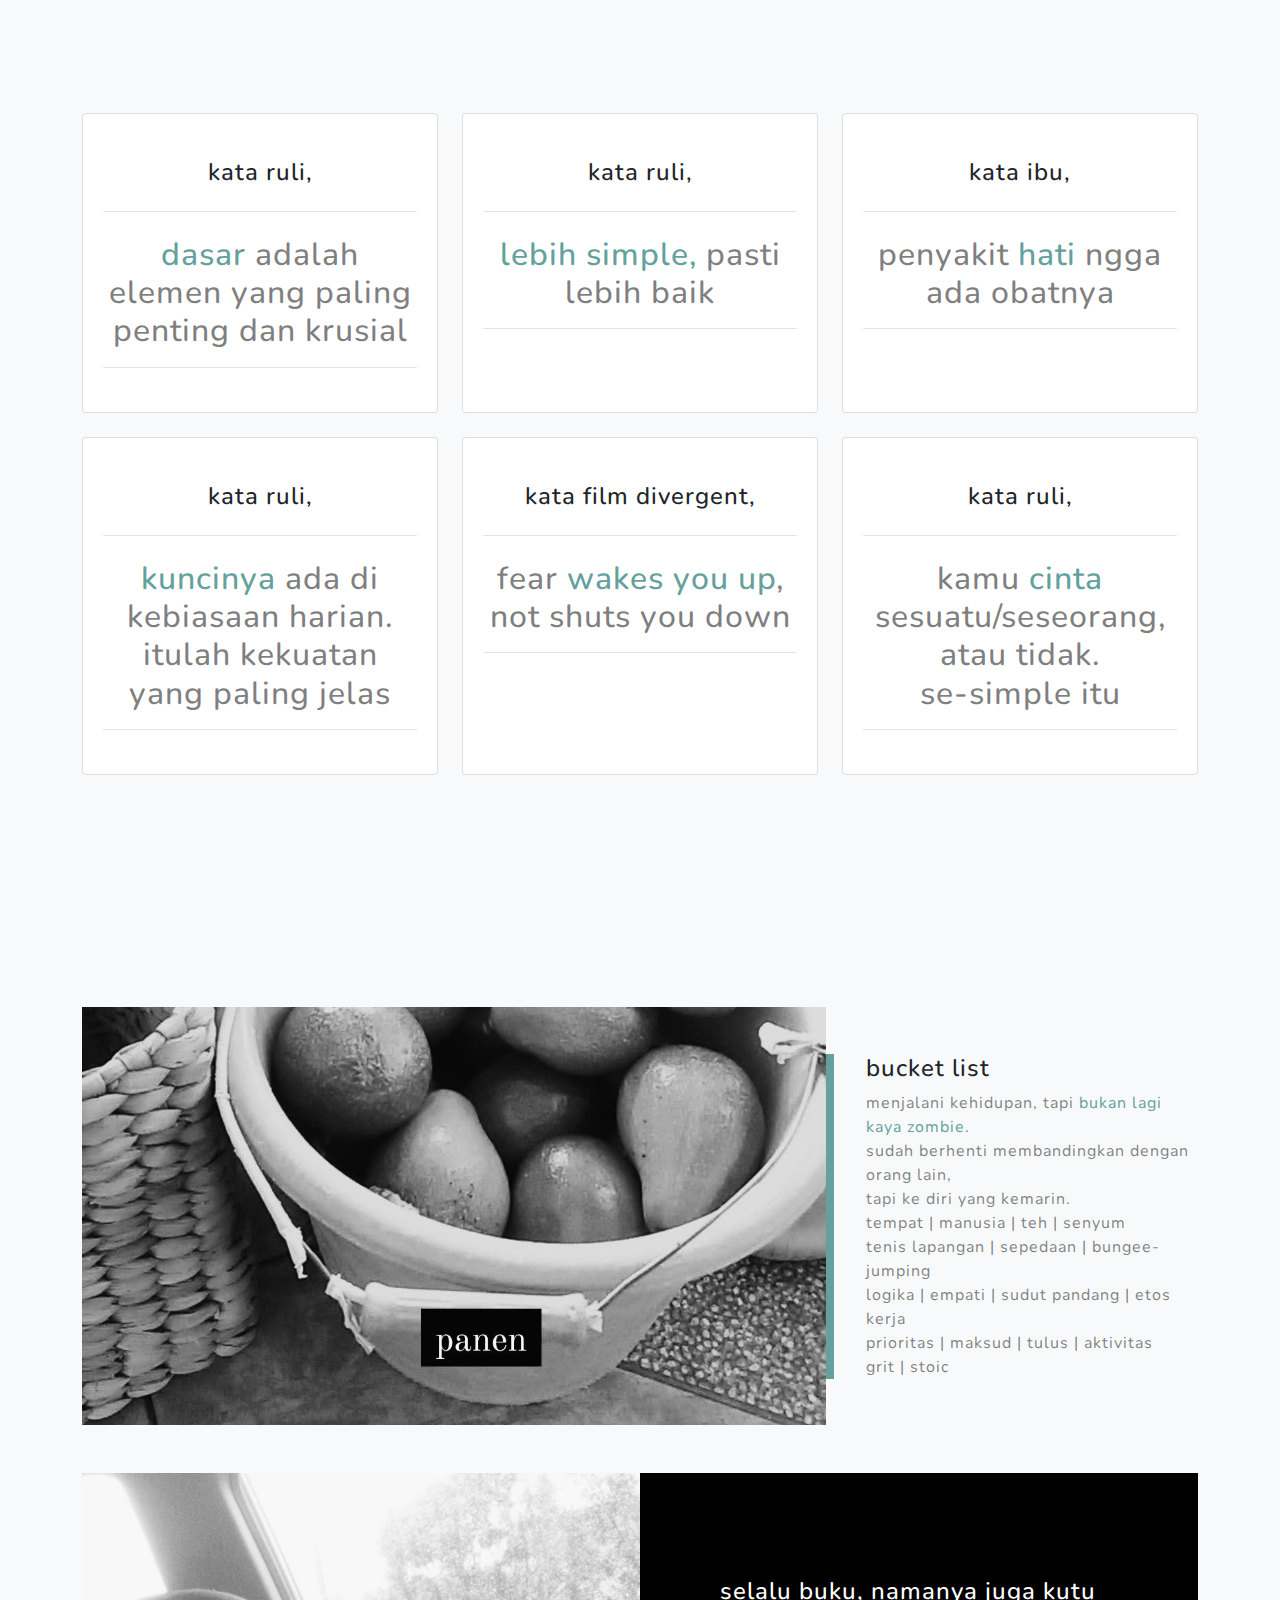
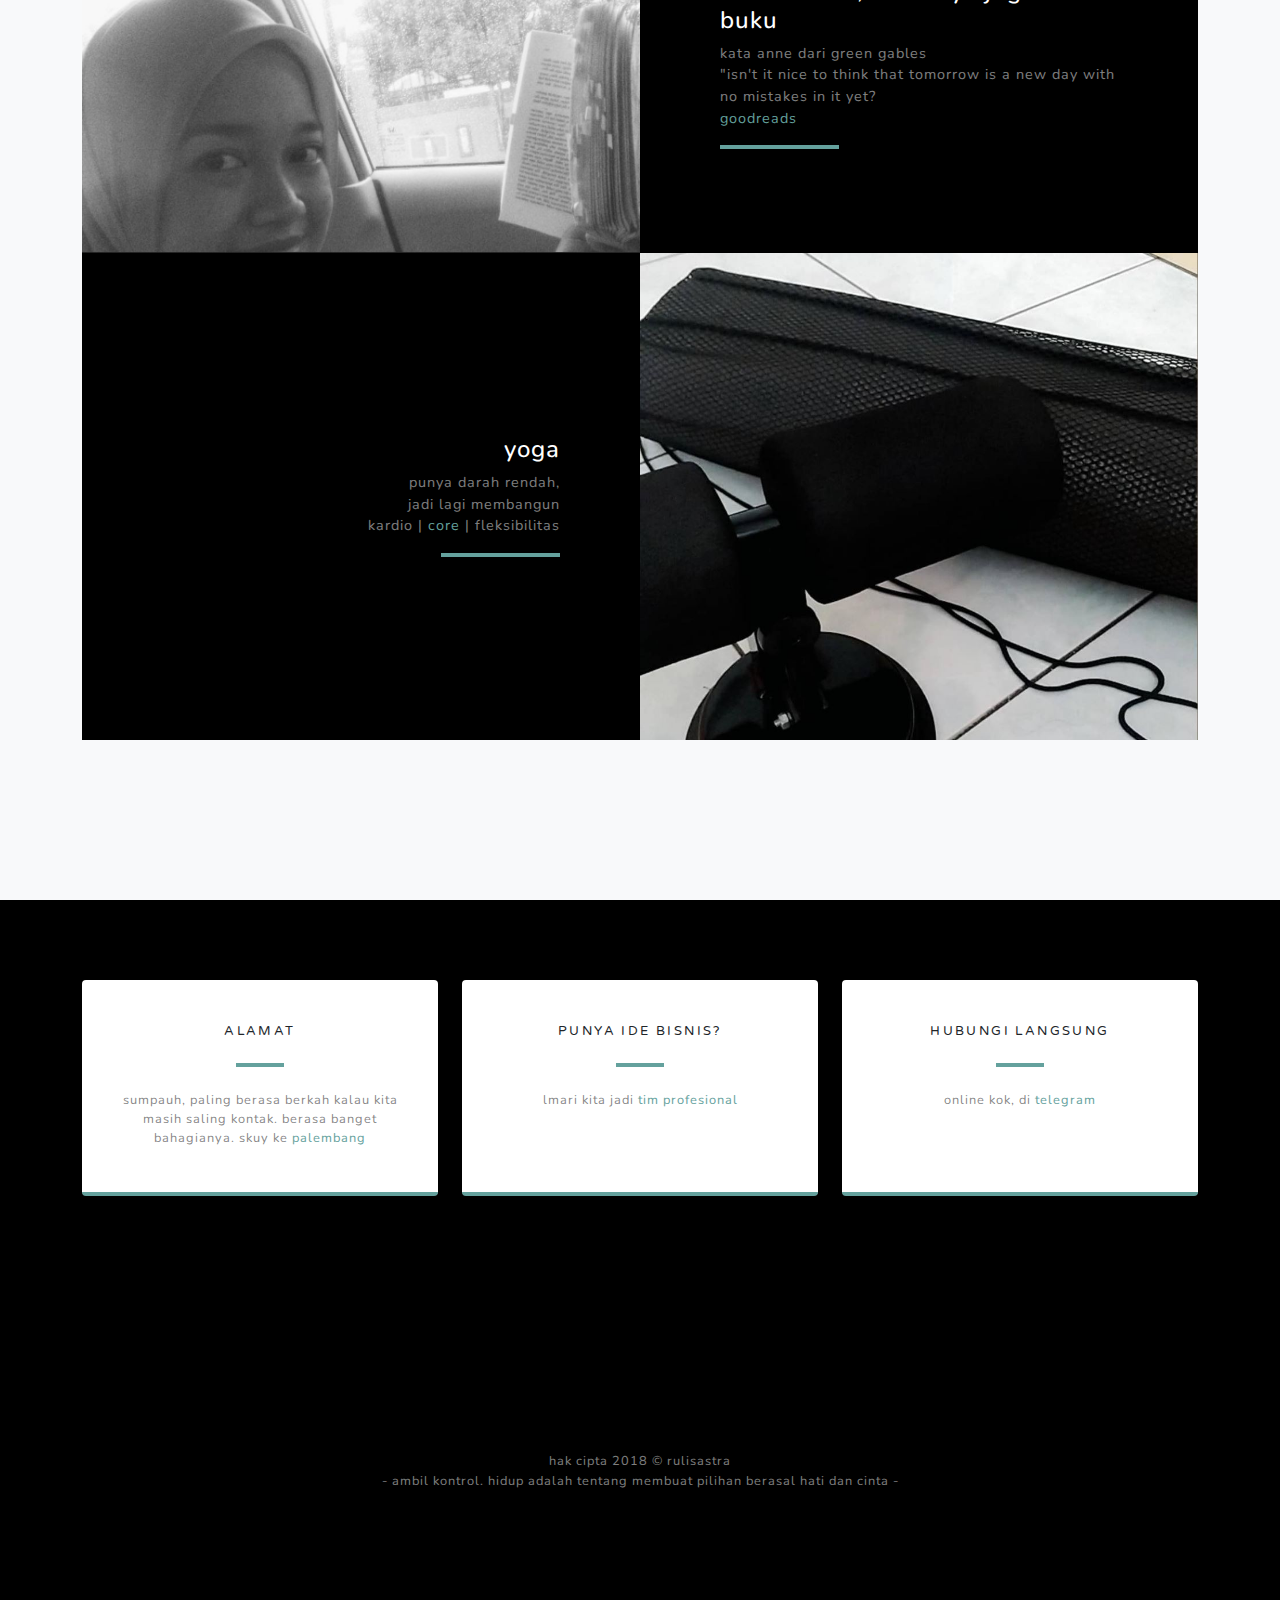
==== commit dcb35355: "chore: fix the button typo" ====
--- a/index.html
+++ b/index.html
@@ -61,7 +61,7 @@
                     <h1 class="mx-auto my-4 text-uppercase">[ Jelajah ]</h1>
                     <h5 class="text-white-50 mx-auto mt-2 mb-5">the known is finite, the unknown infinite</h5>
                     <br>jalanku masih panjang, tapi punya visi jelas</br><br></br>
-                    <a class="btn btn-primary js-scroll-trigger" href="#about">Cati tahu lebih jauh</a>
+                    <a class="btn btn-primary js-scroll-trigger" href="#about">Cari tahu lebih jauh</a>
                 </div>
             </div>
         </header>
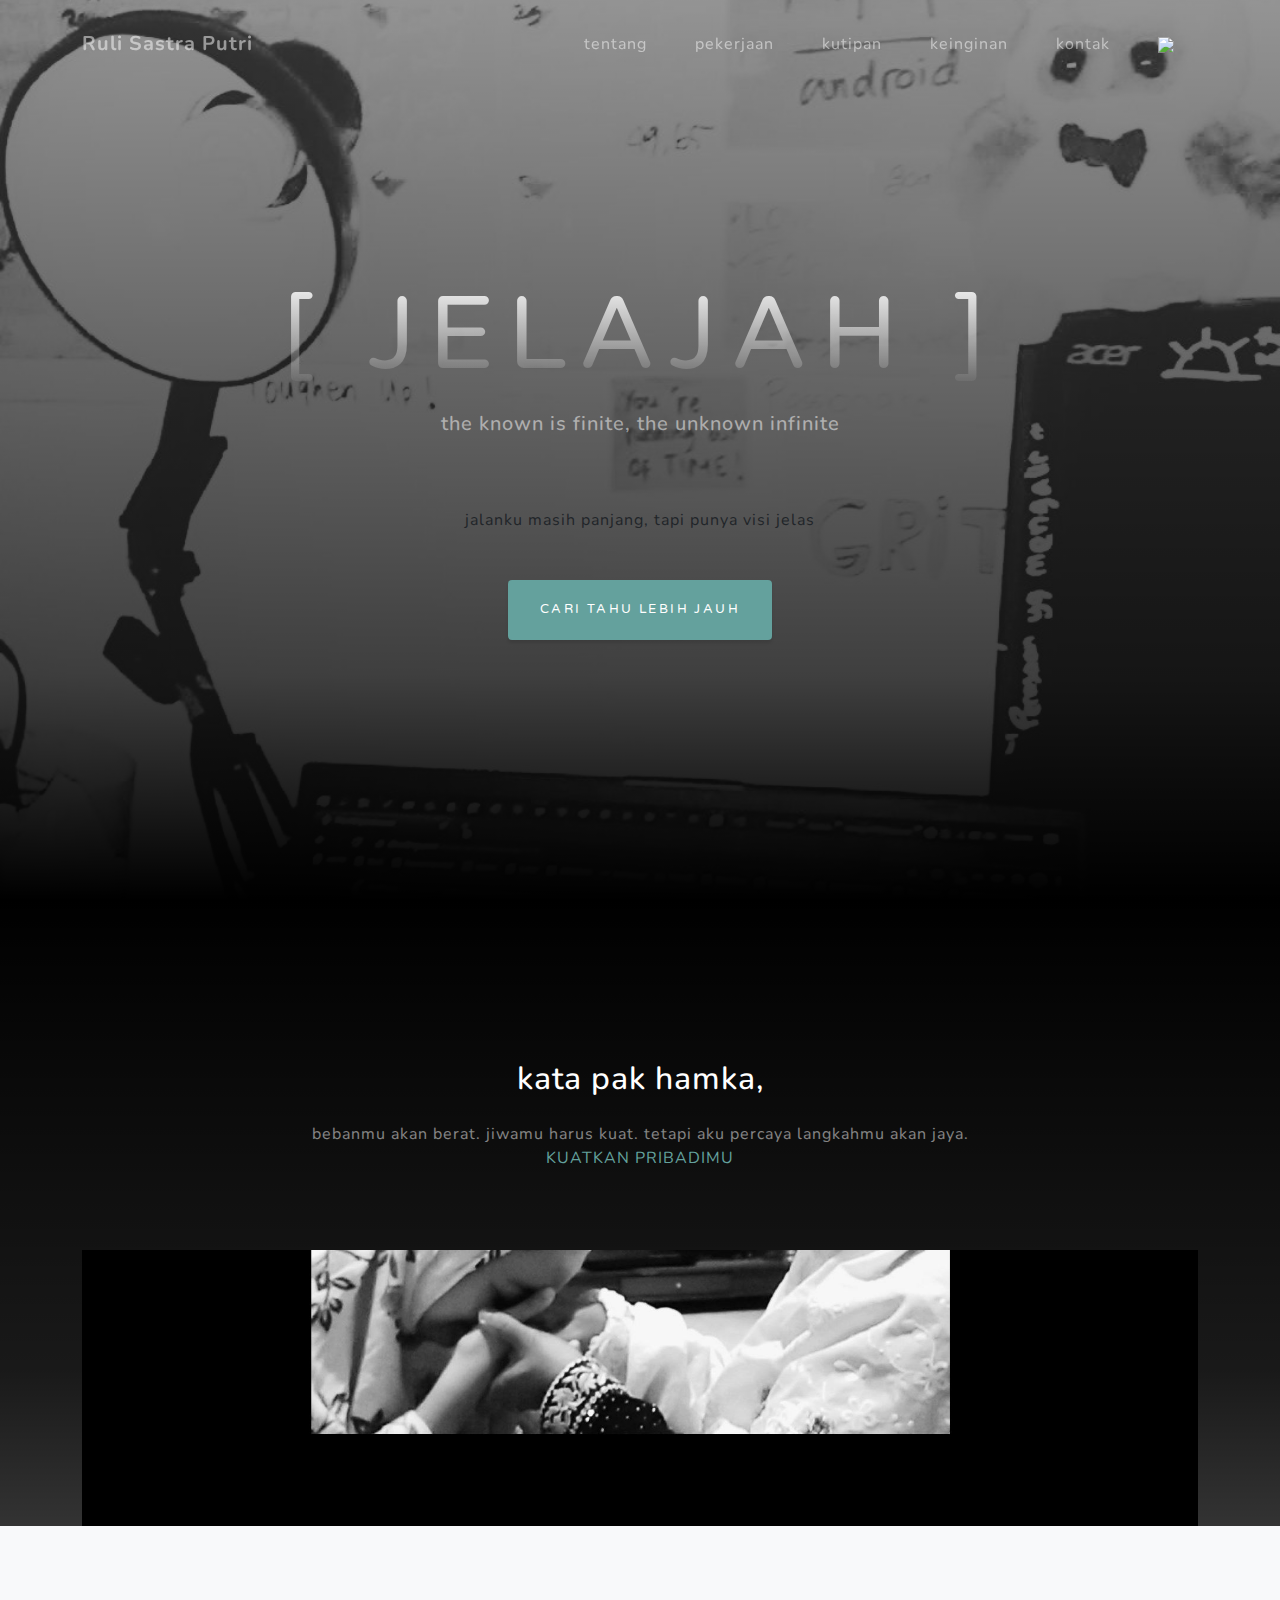
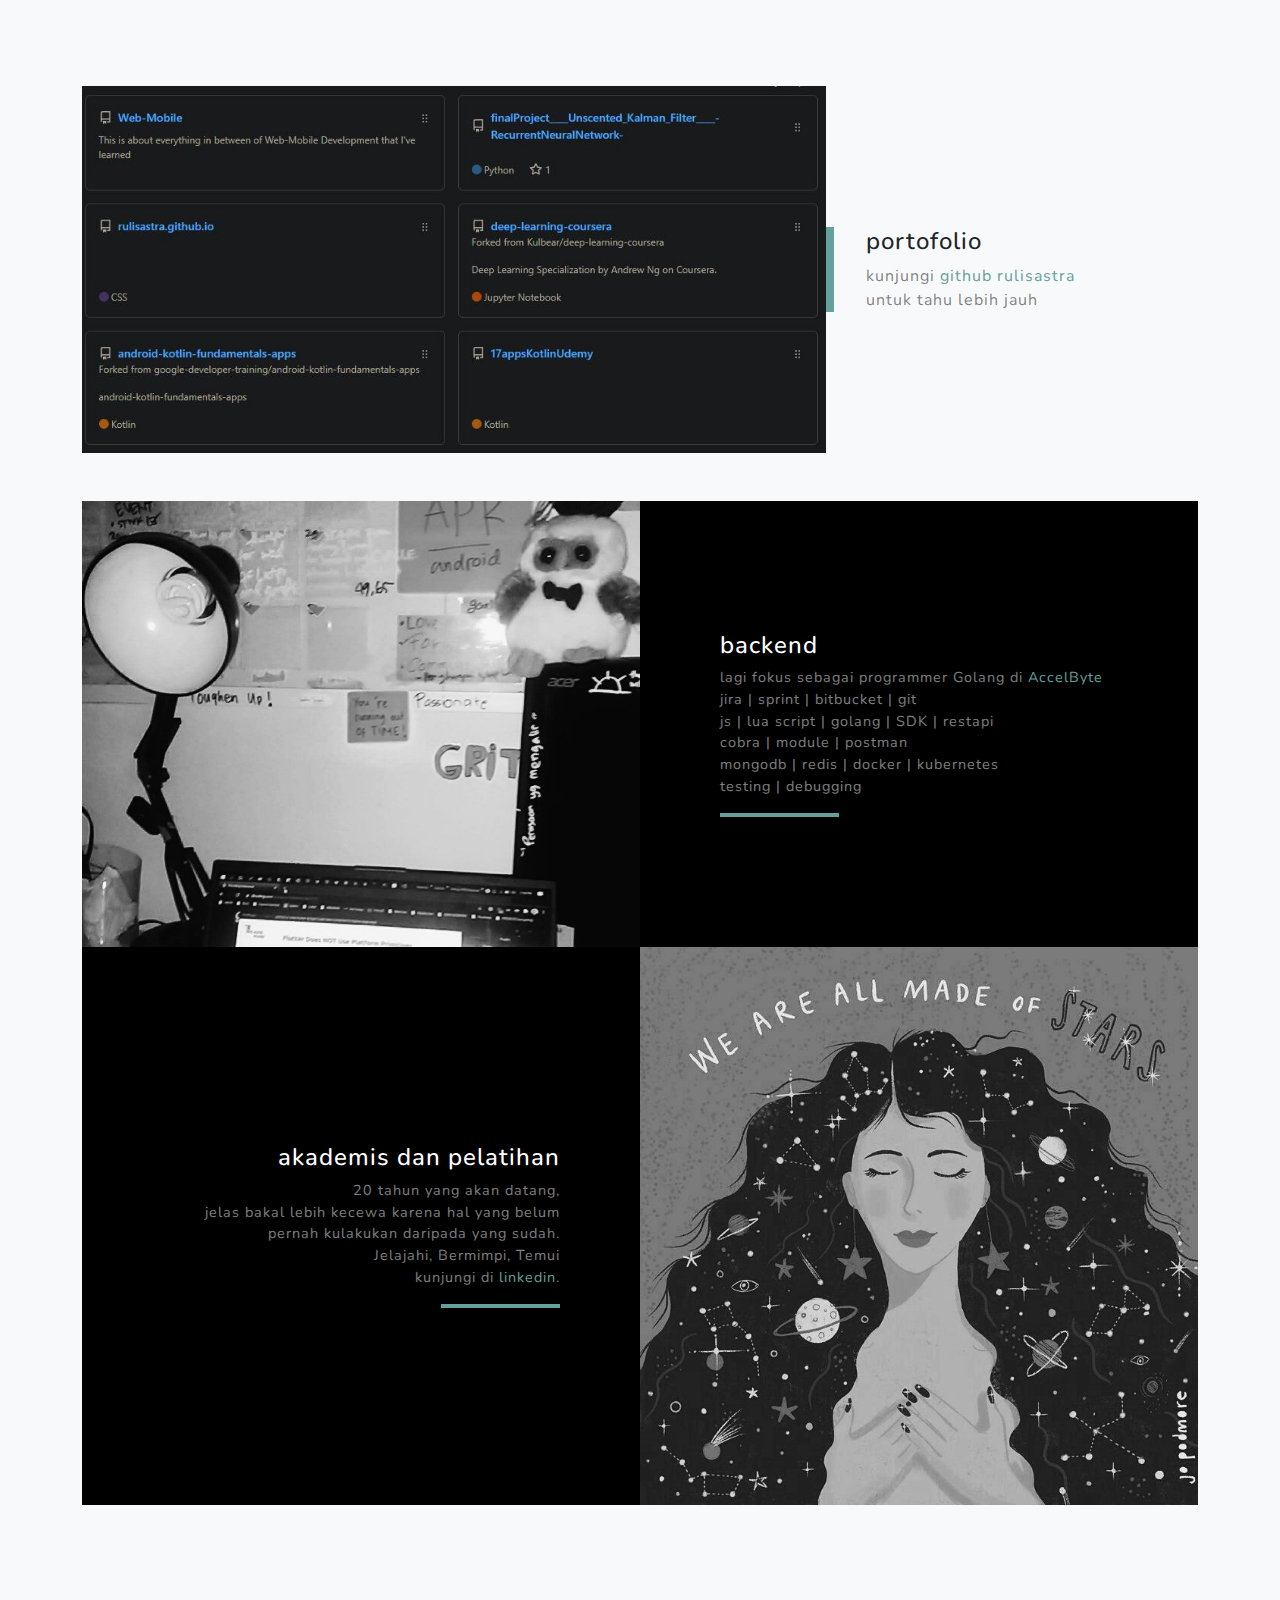
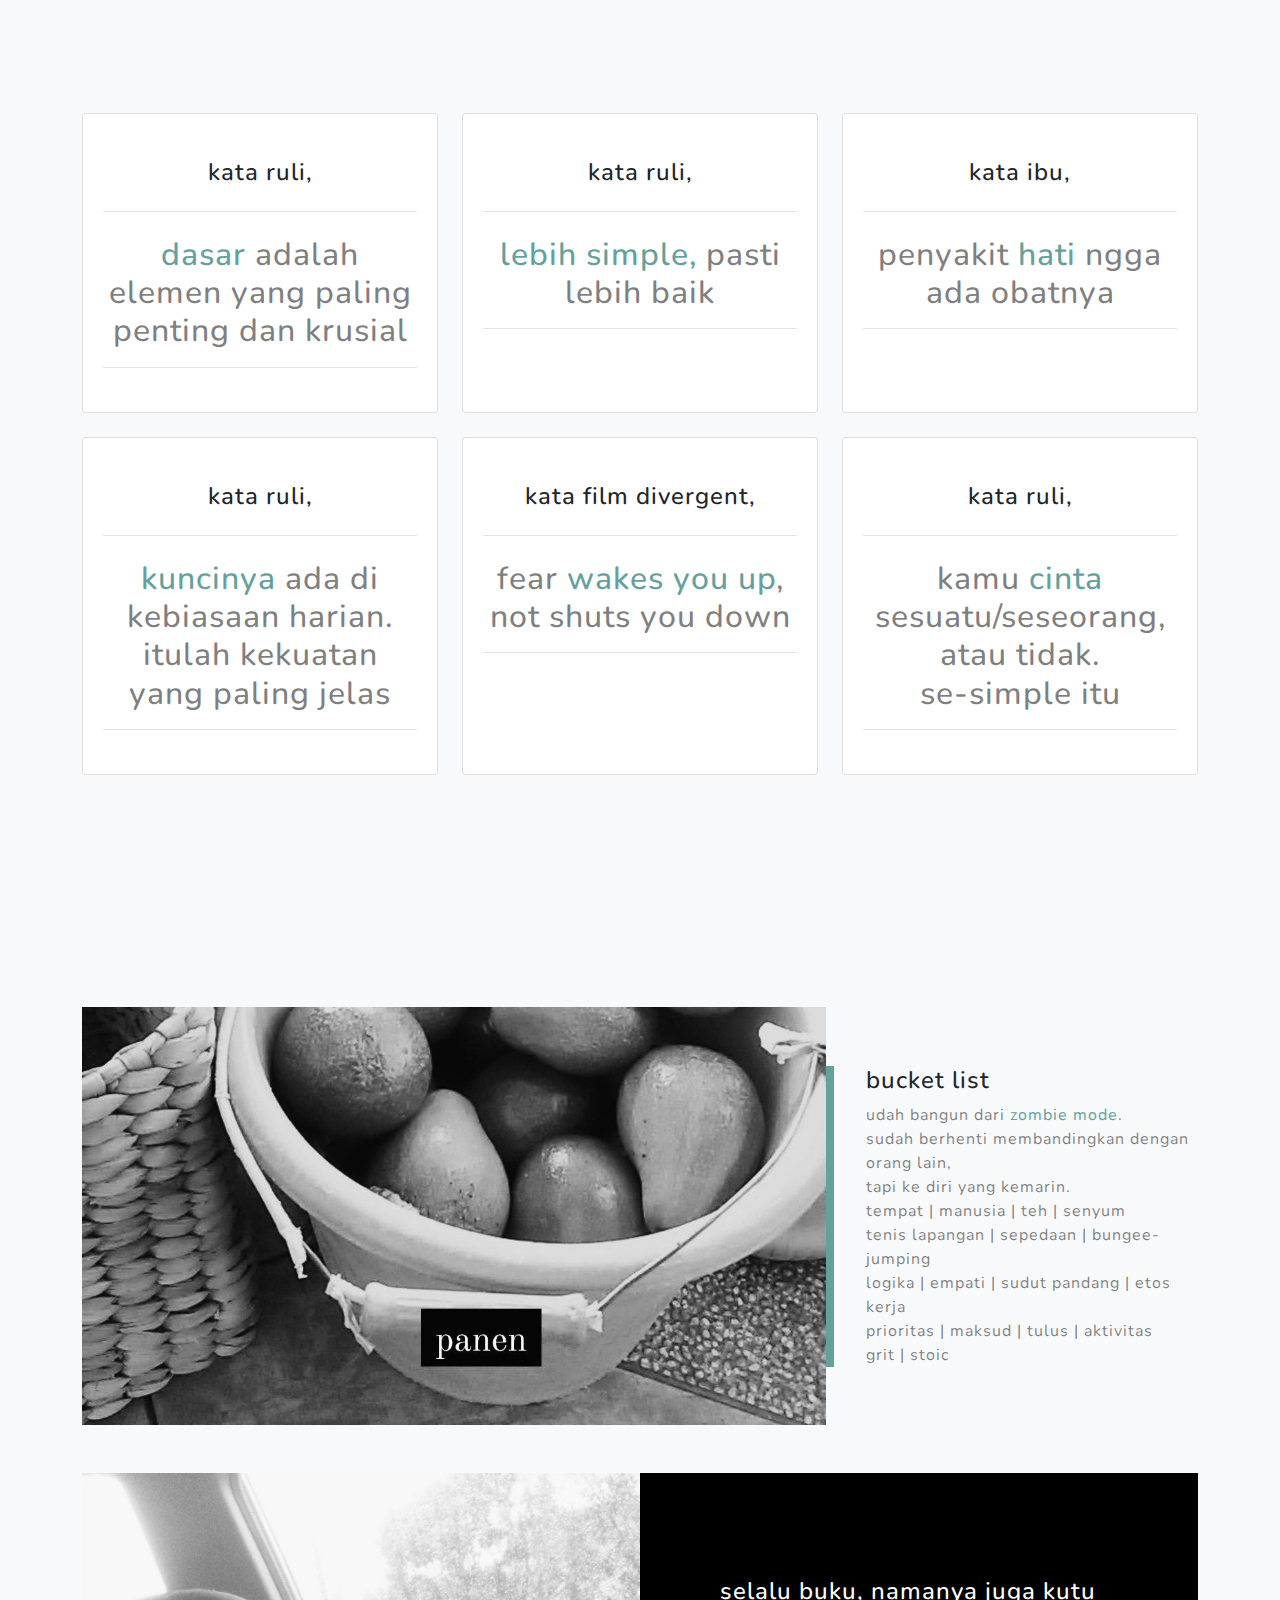
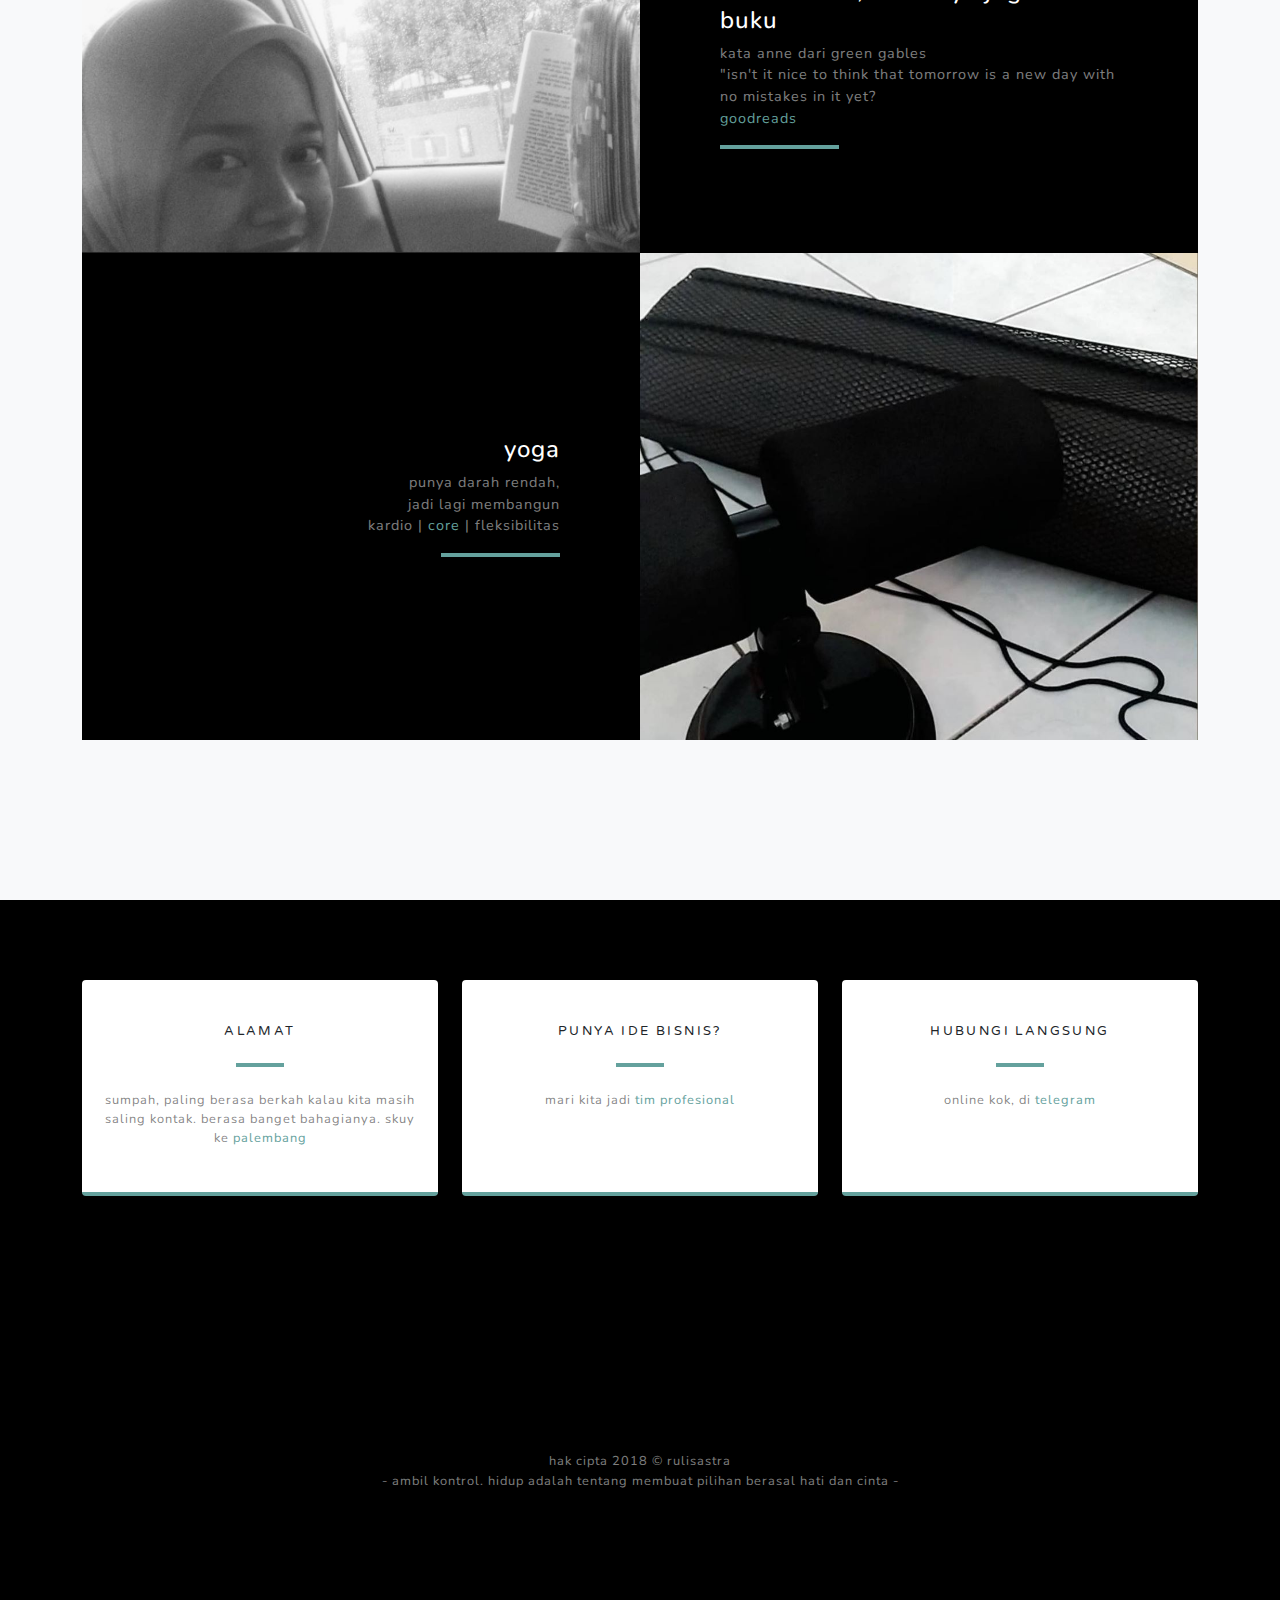
==== commit 74fc1c98: "chore: typo in the first word" ====
--- a/index.html
+++ b/index.html
@@ -42,11 +42,11 @@
                 </button>
                 <div class="collapse navbar-collapse" id="navbarResponsive">
                     <ul class="navbar-nav ml-auto">
-                        <li class="nav-item"><a class="nav-link js-scroll-trigger" href="#about">Tentang</a></li>
-                        <li class="nav-item"><a class="nav-link js-scroll-trigger" href="#projects">Pekerjaan</a></li>
-                        <li class="nav-item"><a class="nav-link js-scroll-trigger" href="#quotes">Kutipan</a></li>
-                        <li class="nav-item"><a class="nav-link js-scroll-trigger" href="#buckets">Keinginan</a></li>
-                        <li class="nav-item"><a class="nav-link js-scroll-trigger" href="#contacts">Kontak</a></li>
+                        <li class="nav-item"><a class="nav-link js-scroll-trigger" href="#about">tentang</a></li>
+                        <li class="nav-item"><a class="nav-link js-scroll-trigger" href="#projects">pekerjaan</a></li>
+                        <li class="nav-item"><a class="nav-link js-scroll-trigger" href="#quotes">kutipan</a></li>
+                        <li class="nav-item"><a class="nav-link js-scroll-trigger" href="#buckets">keinginan</a></li>
+                        <li class="nav-item"><a class="nav-link js-scroll-trigger" href="#contacts">kontak</a></li>
                         <li class="nav-item"><a class="nav-link js-scroll-trigger" href="https://hits.seeyoufarm.com">
                             <img src="https://hits.seeyoufarm.com/api/count/incr/badge.svg?url=http%3A%2F%2Frulisastra.github.io&count_bg=%2364A19D&title_bg=%236C757D&icon=&icon_color=%23E7E7E7&title=today%27s+visitor&edge_flat=false"/>
                         </a></li>
@@ -231,7 +231,7 @@
                     <div class="col-xl-4 col-lg-5">
                         <div class="featured-text text-center text-lg-left">
                             <h4>bucket list</h4>
-                            <p class="text-black-50 mb-0">menjalani kehidupan, tapi <a href="#">bukan lagi kaya zombie</a>.<br>
+                            <p class="text-black-50 mb-0">udah bangun dari <a href="#">zombie mode</a>.<br>
                                 sudah berhenti membandingkan dengan orang lain,<br> tapi ke diri yang kemarin.<br>
                             </p>
                             <p class="text-black-50 mb-0">tempat | manusia | teh | senyum <br> tenis lapangan | sepedaan | bungee-jumping <br> logika | empati | sudut pandang | etos kerja <br> prioritas | maksud | tulus | aktivitas <br> grit | stoic </p>
@@ -283,7 +283,7 @@
                                 <i class="fas fa-map-marked-alt text-primary mb-2"></i>
                                 <h4 class="text-uppercase m-0">Alamat</h4>
                                 <hr class="my-4" />
-                                <div class="small text-black-50">sumpauh, paling berasa berkah kalau kita masih saling kontak. berasa banget bahagianya. skuy ke <a href="https://goo.gl/maps/FvqnrLis1mpHdZTG8">palembang</a></div>
+                                <div class="small text-black-50">sumpah, paling berasa berkah kalau kita masih saling kontak. berasa banget bahagianya. skuy ke <a href="https://goo.gl/maps/FvqnrLis1mpHdZTG8">palembang</a></div>
                             </div>
                         </div>
                     </div>
@@ -293,7 +293,7 @@
                                 <i class="fas fa-envelope text-primary mb-2"></i>
                                 <h4 class="text-uppercase m-0">punya ide bisnis? </h4>
                                 <hr class="my-4" />
-                                <div class="small text-black-50">lmari kita jadi <a href="mailto:john@ruli.sastra.p@mail.ugm.ac.id">tim profesional</a></div>
+                                <div class="small text-black-50">mari kita jadi <a href="mailto:john@ruli.sastra.p@mail.ugm.ac.id">tim profesional</a></div>
                             </div>
                         </div>
                     </div>
